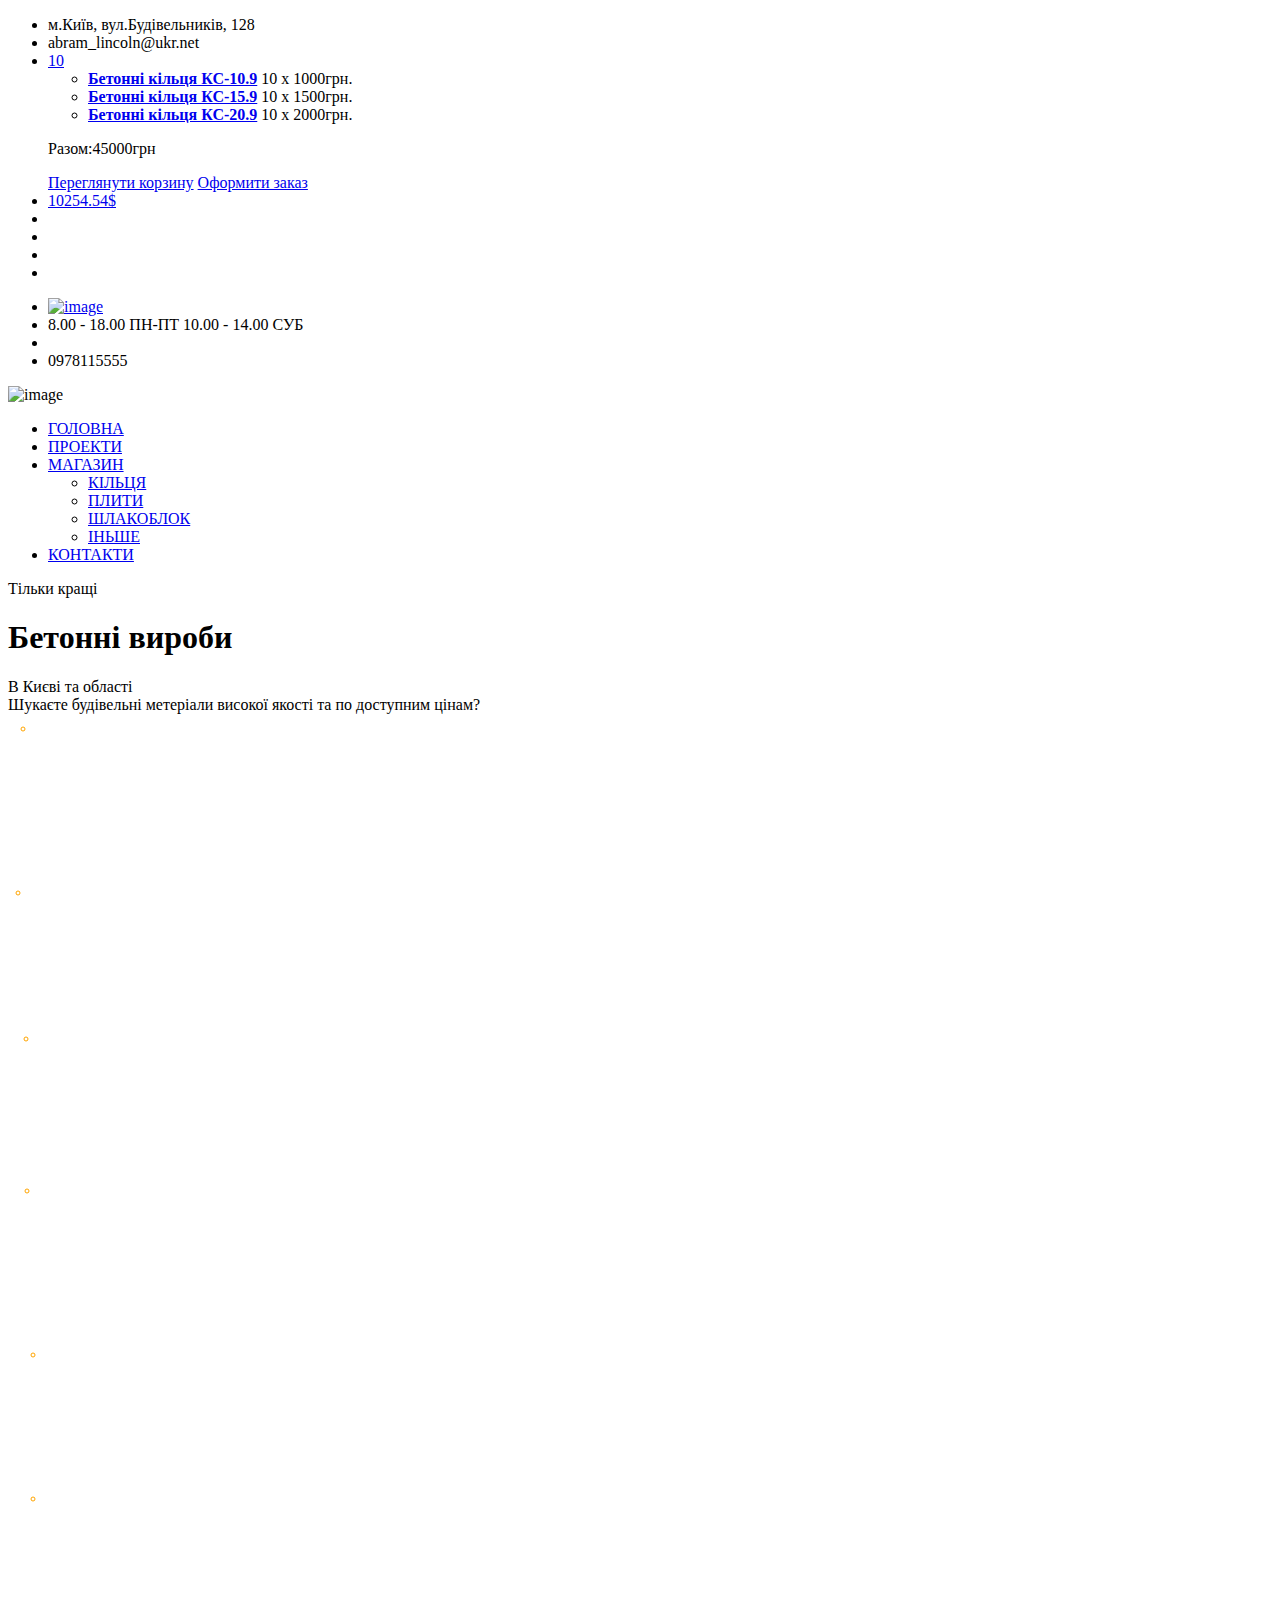
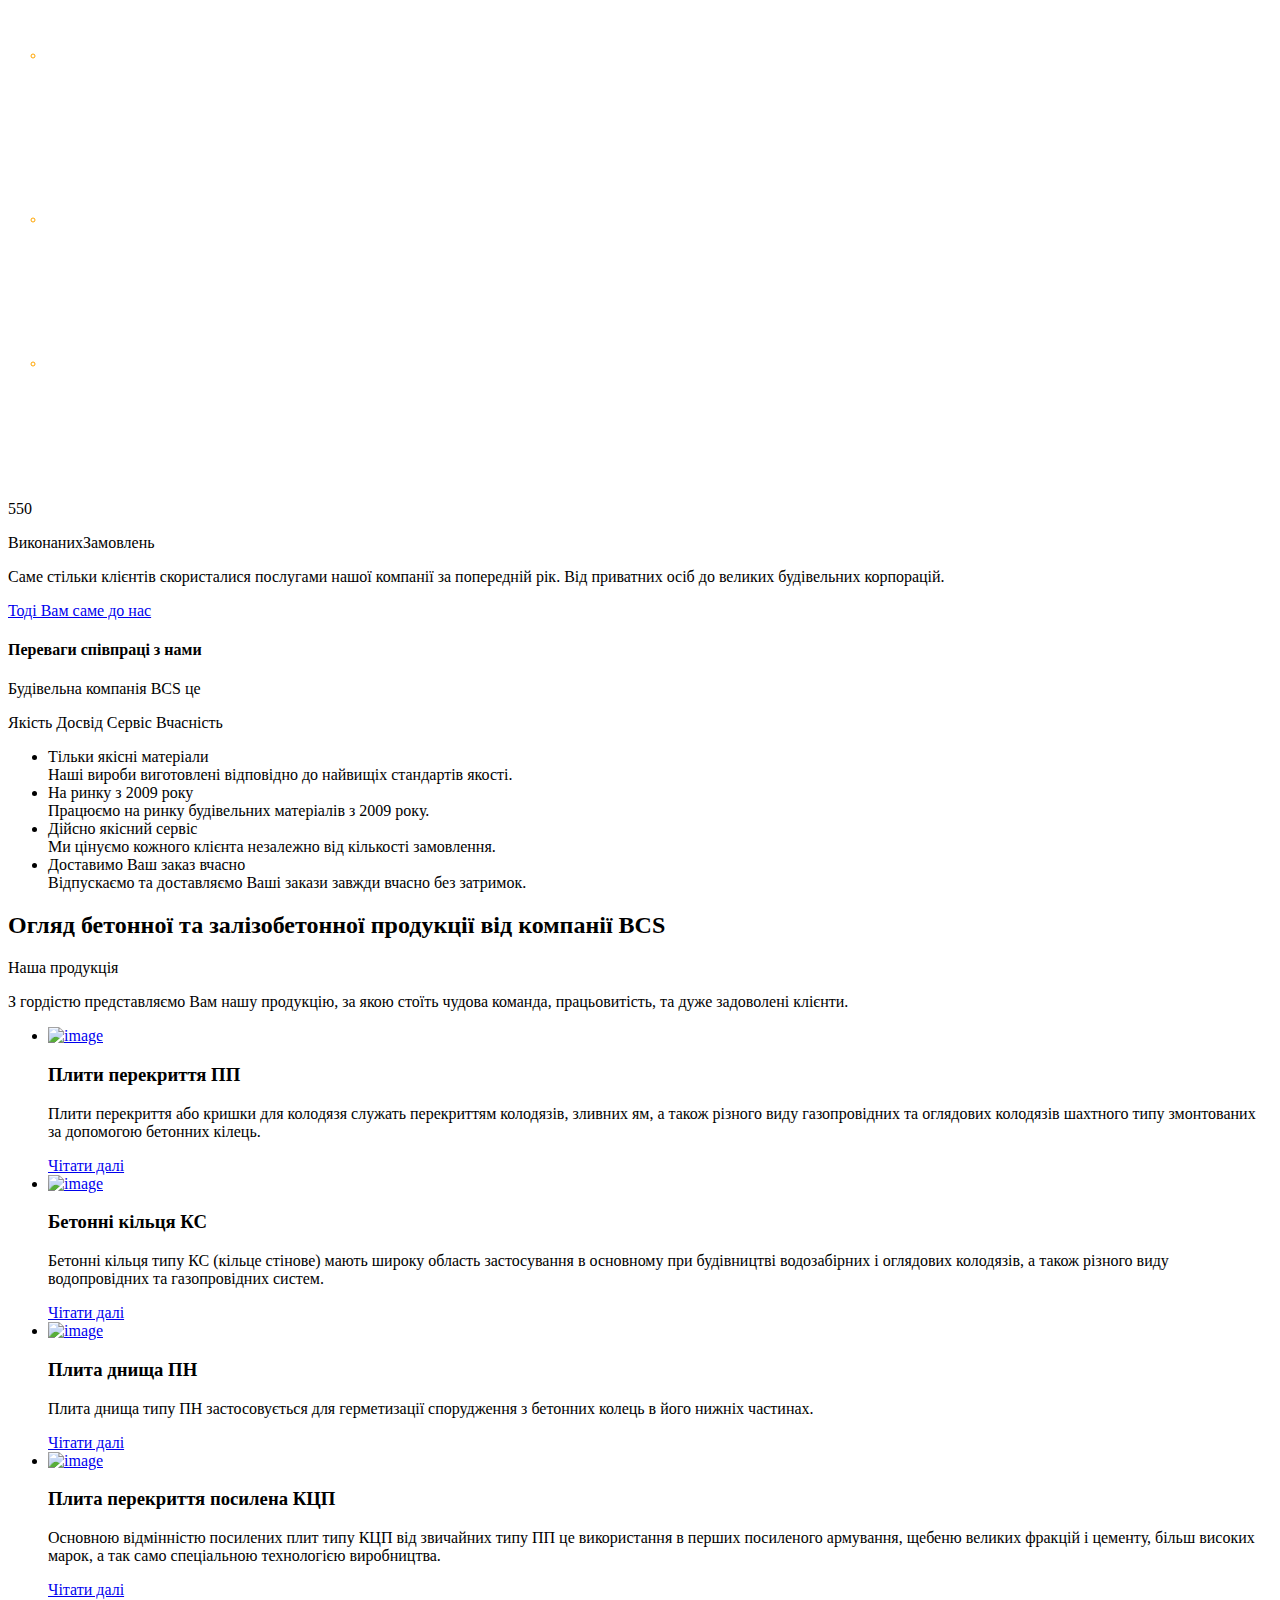
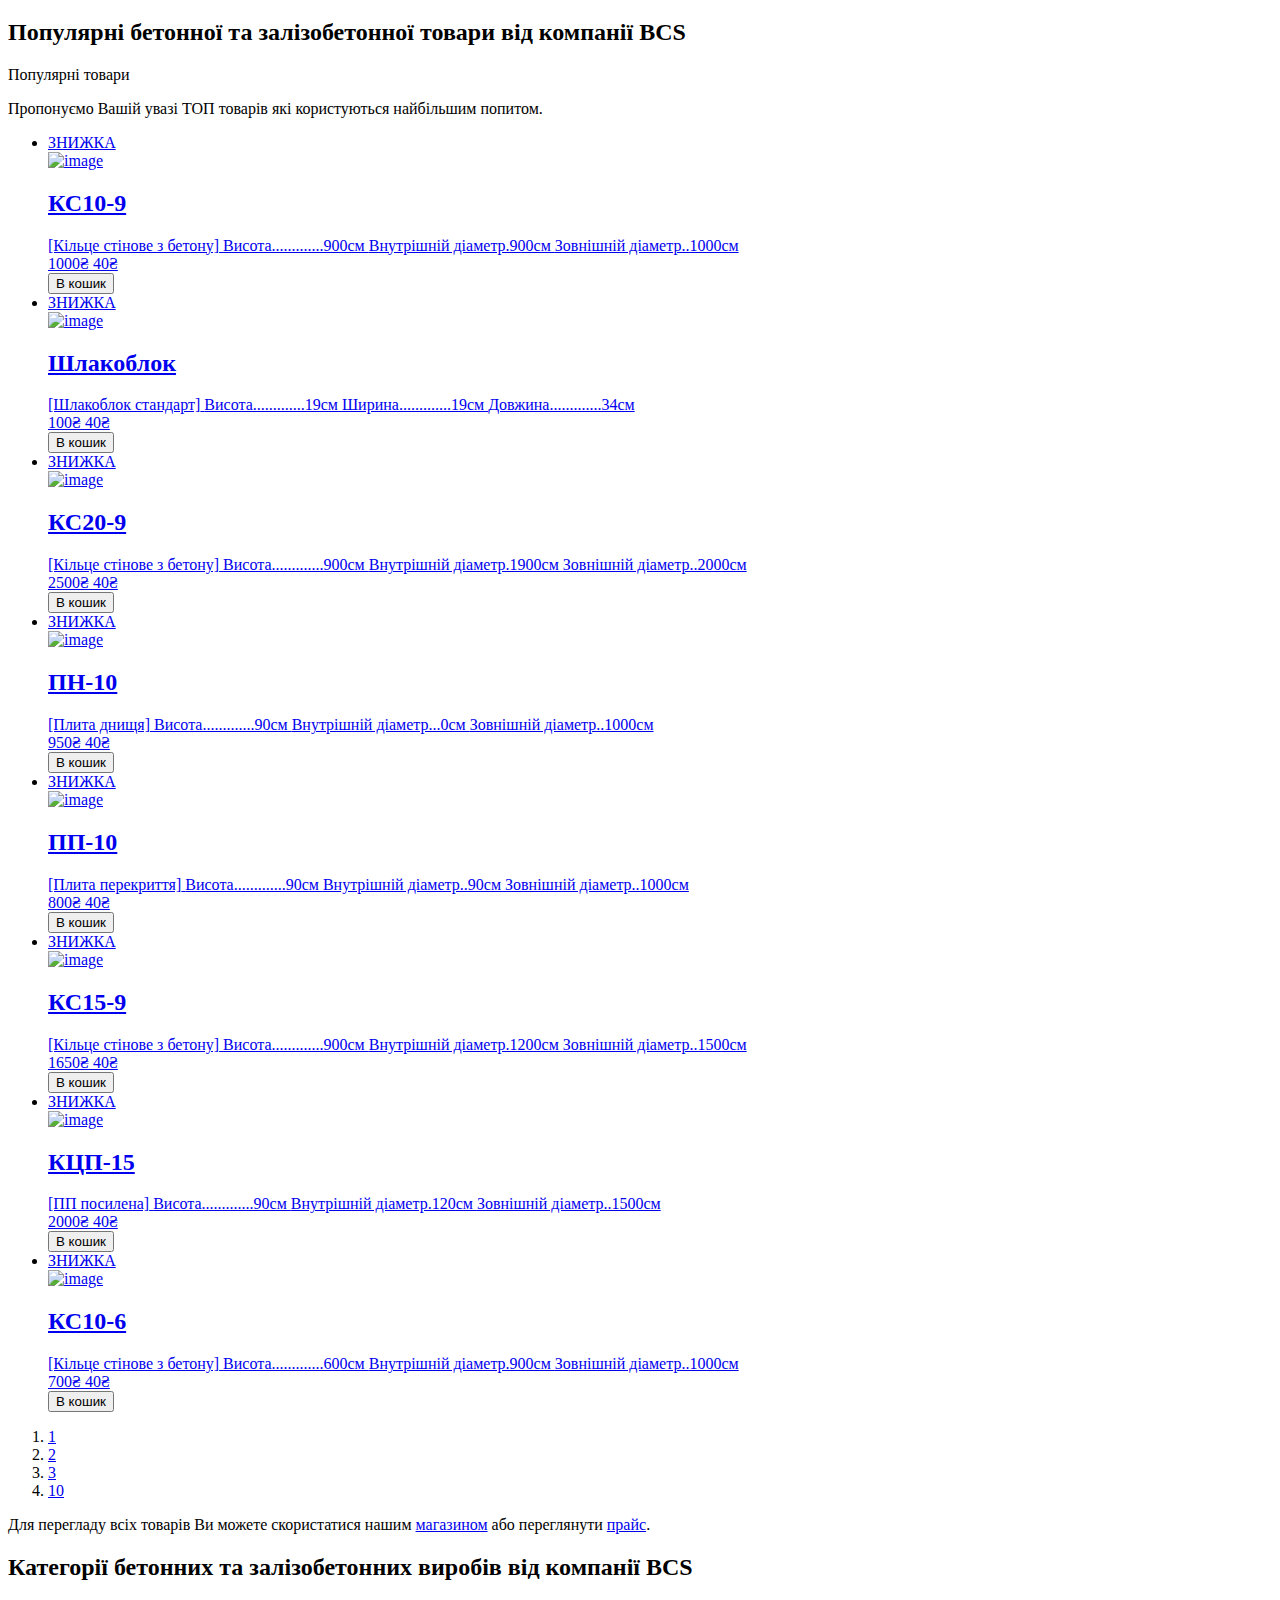
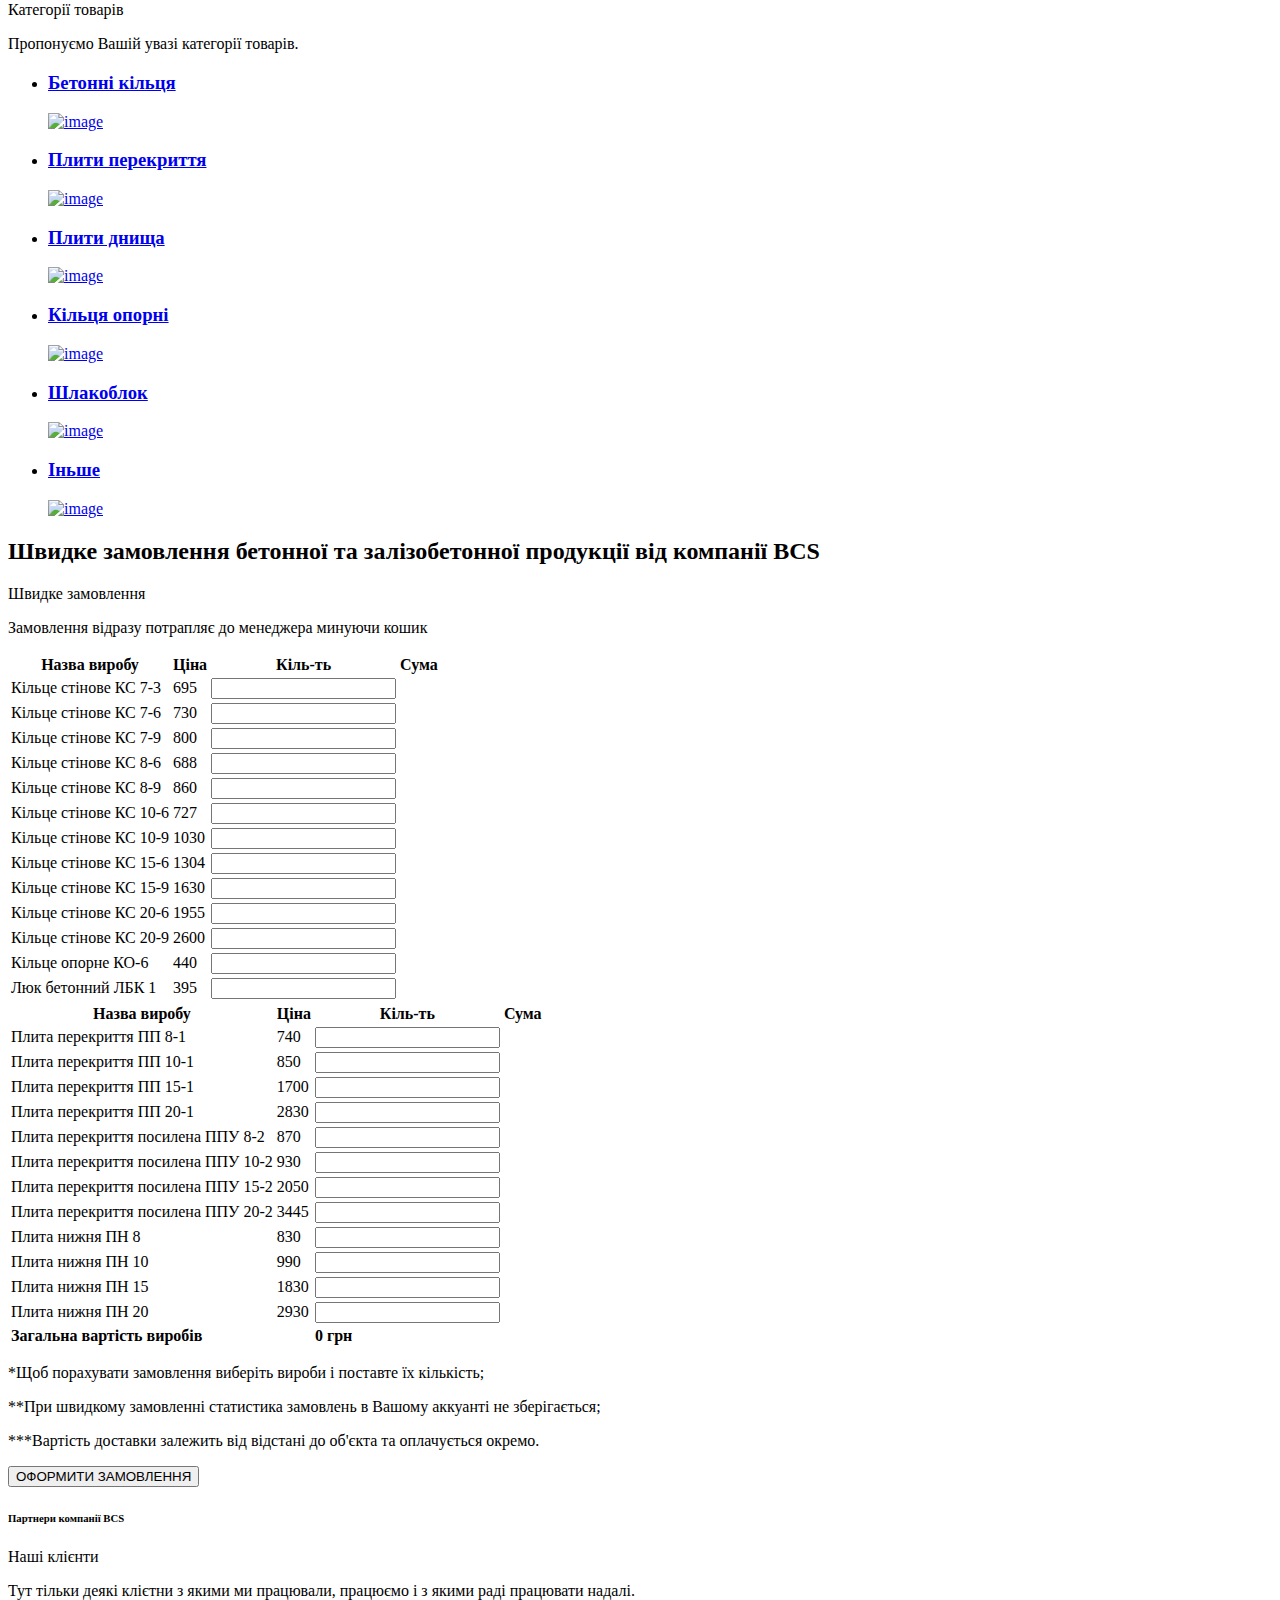
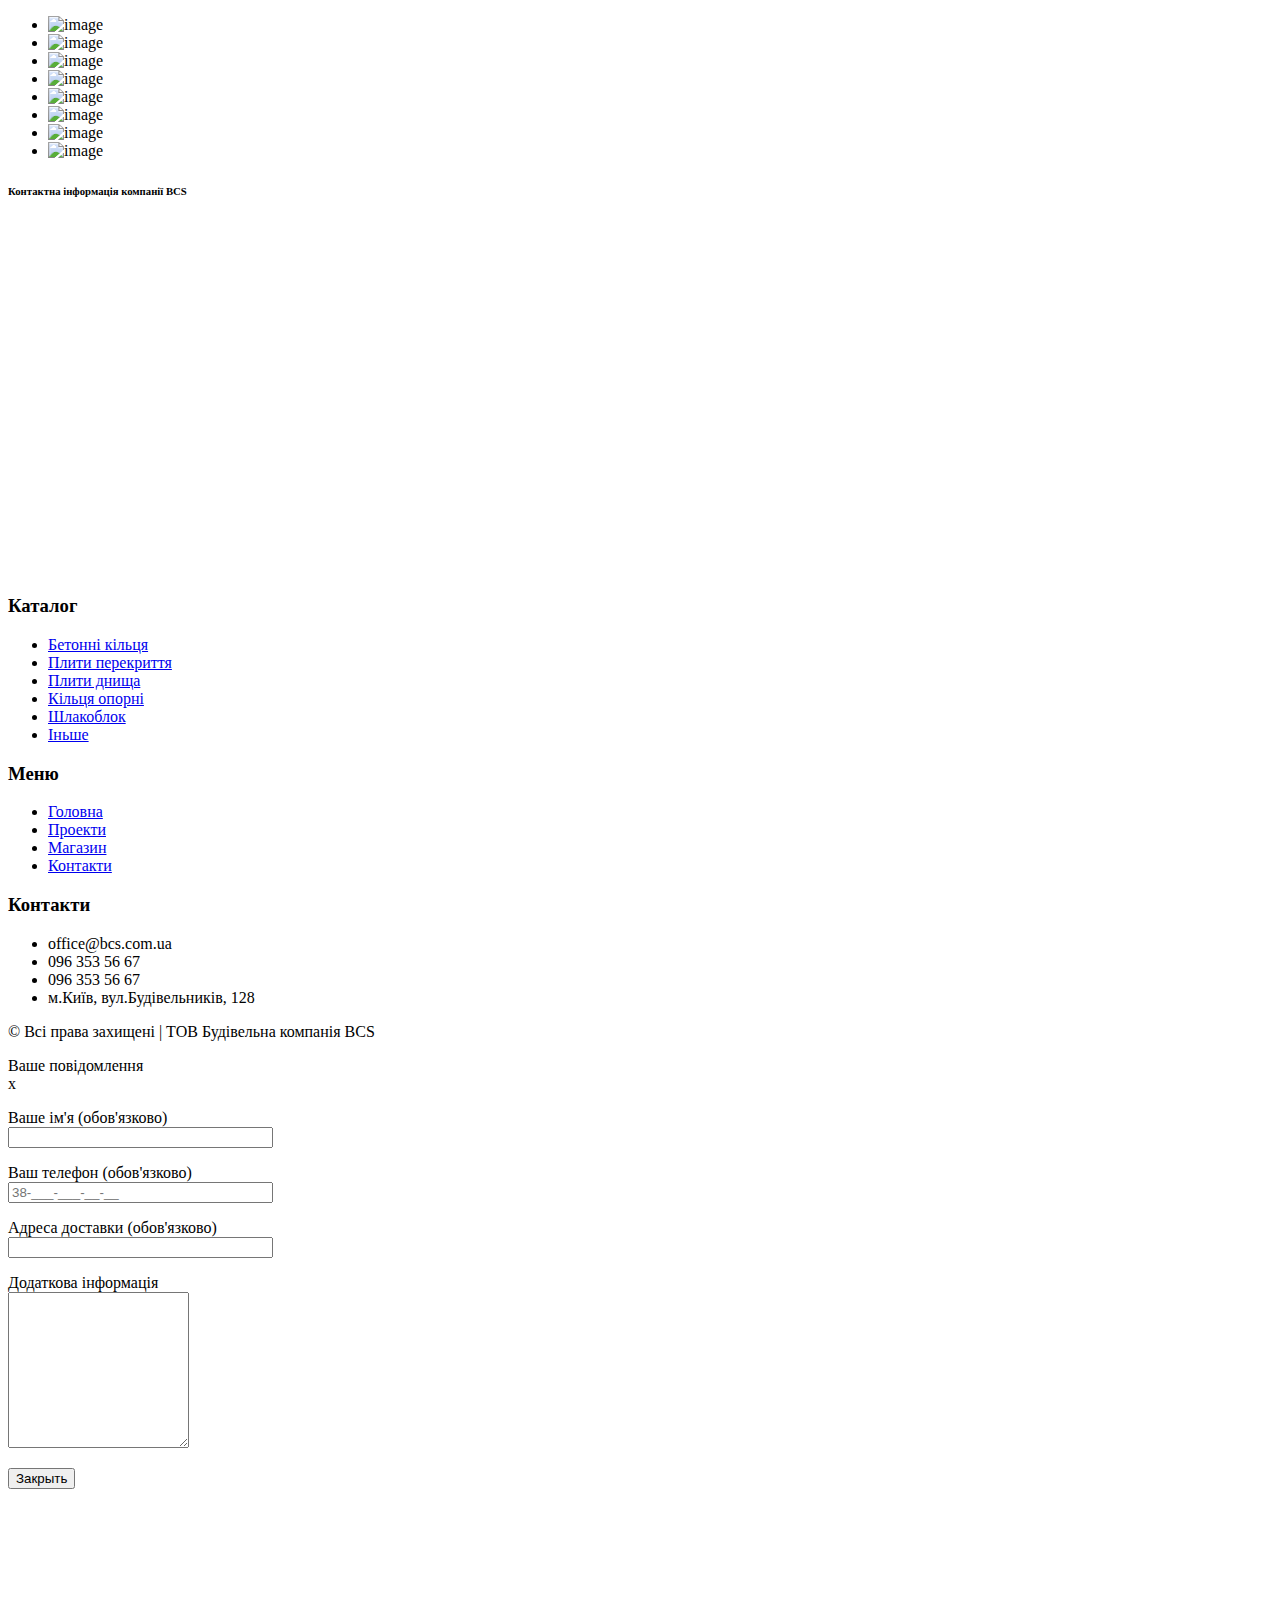
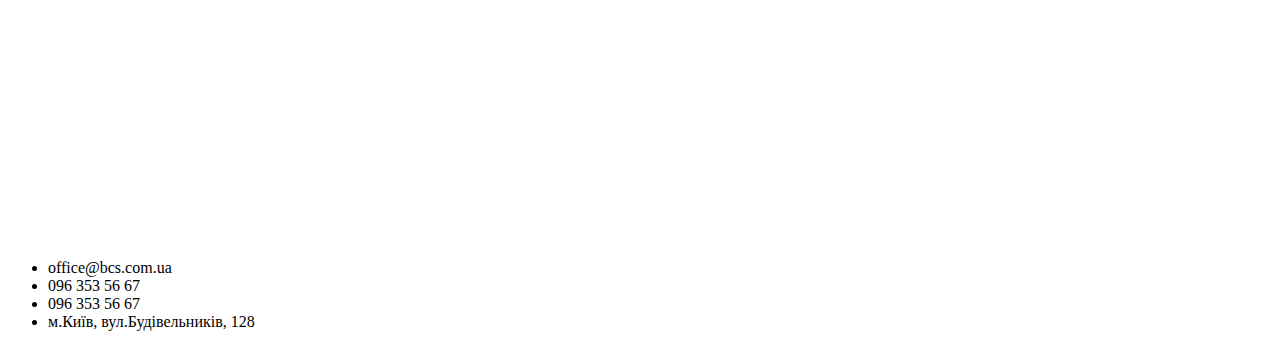
==== index.html @ e0102b07 "load files site" ====
<!DOCTYPE html>
<html lang="uk">
<head>
	<meta charset="utf-8">
	<meta itemprop="description" content="Виробництво залізобетонних і бетонних виробів для колодязів та зливних ям.">
	<meta itemprop="keywords" content="залізобетонні кільця, бетонні кільця, кільця для колодязів, Київ, Київська область">
	<meta name="viewport" content="width=device-width, initial-scale=1.0">
	<meta name = "apple-mobile-web-app-title" content = "BCS">
	<title>Бетонні кільця в Київі від компанії BCS</title>
	<link href="https://fonts.googleapis.com/css?family=Roboto+Condensed:300,400,400i,700&display=swap&subset=cyrillic-ext" rel="stylesheet">
	<link href="https://fonts.googleapis.com/css?family=Play:400,700&display=swap" rel="stylesheet">
	<link rel="stylesheet" href="css/style.css" /> 
	<script src="js/jquery-1.12.4.min.js"></script>
	<link rel="stylesheet" href="css/all.min.css" />
	<link rel="stylesheet" href="css/slick.css" />
	<link rel="icon" type="image/x-icon" href="favicon.ico">
</head>

<body>

	<div class = "preloader">
		<div class = "item-1 left-side">
			<span></span>
			<div class = "dot dot-1"></div>
			<div class = "dot dot-2"></div>
		</div>
		<div class = "item-1 right-side">
			<span></span>
			<div class = "dot dot-3"></div>
			<div class = "dot dot-4"></div>
		</div>
		<div class = "item-2"></div>
		<div class = "item-3"></div>
		<div class = "item-4"></div>
	</div>

	<header>
		<div class="line_header">	
			<ul class="wrapper-header">
				<li class="location_header">
					<i class="fas fa-map-marker-alt"></i>
					<span class="adress-location_header">м.Київ, вул.Будівельників, 128</span>
				</li>
				<li class="line_header-email">
					<i class="far fa-envelope"></i>
					<span> abram_lincoln@ukr.net</span>
				</li>
				<li class="line_header-basket">
					<a href="#"><i class="fas fa-shopping-basket"></i>
					<span>10</span></a>
					<section class="modal_cart display_off">
						<ul class="modal_cart_price">
							<li>
								<strong><a href="#">Бетонні кільця КС-10.9</a><i class="far fa-trash-alt"></i></strong>
								<span>10 х 1000грн.</span>
							</li>
							<li>
								<strong><a href="#">Бетонні кільця КС-15.9</a><i class="far fa-trash-alt"></i></strong>
								<span>10 х 1500грн.</span>
							</li>
							<li>
								<strong><a href="#">Бетонні кільця КС-20.9</a><i class="far fa-trash-alt"></i></strong> 
								<span>10 х 2000грн.</span>
							</li>
						</ul>
						<p>Разом:<span class="modal_cart_total">45000грн</span></p>
						<a href="#">Переглянути корзину</a>
						<a href="#">Оформити заказ</a>
					</section>
				</li>	
				<li class="line_header-price"><a href="#">10254.54$</a></li>	
				<li class="line_header-user">
					<a href="#"><i class="fas fa-user-circle"></i></a>
				</li>	
				<li class="line_header-facebook">
					<a href="#"><i class="fab fa-facebook-square"></i></a>
				</li>	
				<li class="line_header-twitter">
					<a href="#"><i class="fab fa-twitter-square"></i></a>
				</li>	
				<li class="line_header-telegram">
					<a href="#"><i class="fab fa-telegram-plane"></i></a>
				</li>	
			</ul>
		</div>
		<div class="info_header">
			<div class="line-info_header"></div>
			<ul class="wrapper-header">
				<li class="logo_header">
					<a href="#"><img src="images/logo5.png" alt="image"></a>
				</li>
				<li class="clock_header">
					<i class="far fa-clock"></i>
					<div class="clock_header_wrapper">
						<span class="time-clock_header">8.00 - 18.00 ПН-ПТ</span>
						<span class="time-clock_header">10.00 - 14.00 СУБ</span>
					</div>
				</li>
				<li class="separator_header"></li>
				<li class="tel_header">
					<i class="fas fa-phone-alt"></i>
					<span class="phone_header">0978115555</span>
				</li>
			</ul>
		</div>
		<div class="bg_header">
			<div class="slider_header">
				<img src="images/main_bg1.jpg" alt="image">
			</div>
			<div class="circle_img"></div>
			<nav class="header_navigation">
				<ul>
					<li><a href="#" class="active">ГОЛОВНА</a></li>
					<li><a href="posts-pages.html">ПРОЕКТИ</a></li>
					<li><a href="shop.html">МАГАЗИН</a>
						<ul class="sub-menu">
							<li><a href="#">КІЛЬЦЯ</a></li>
							<li><a href="#">ПЛИТИ</a></li>
							<li><a href="#">ШЛАКОБЛОК</a></li>
							<li><a href="#">ІНЬШЕ</a></li>
						</ul>
					</li>
					<li><a href="#">КОНТАКТИ</a></li>
				</ul>
			</nav>
			<div class="slogan_header">
				<div class="border_left-slogan_header"></div>
				<div class="description-slogan_header">
					<span class="top_slogan">Тільки кращі</span>
					<h1>Бетонні вироби</h1>
					<span class="bottom_slogan">В Києві та області </span>
				</div>
				<div class="border_right-slogan_header"></div>
			</div>
		</div>
		<div class="advertasment-header">Шукаєте будівельні метеріали високої якості та по доступним цінам?</div>
		<div class="advertasment_line-header">
			<div class="map_advertasment-header">
				<div class="map_point map_point1">
					<svg>
						<circle r="2" cx="15" cy="15" fill="none" stroke="orange"/>
					</svg>
				</div>
				<div class="map_point map_point2">
					<svg>
						<circle r="2" cx="10" cy="25" fill="none" stroke="orange"/>
					</svg>
				</div>
				<div class="map_point map_point3"></div>
				<div class="map_point">
					<svg>
						<circle r="2" cx="18" cy="17" fill="none" stroke="orange"/>
					</svg>
				</div>
				<div class="map_point map_point4">
					<svg>
						<circle r="2" cx="19" cy="15" fill="none" stroke="orange"/>
					</svg>
				</div>
				<div class="map_point"></div>
				<div class="map_point map_point5">
					<svg>
						<circle r="2" cx="25" cy="25" fill="none" stroke="orange"/>
					</svg>
				</div>
				<div class="map_point map_point6">
					<svg>
						<circle r="2" cx="25" cy="15" fill="none" stroke="orange"/>
					</svg>
				</div>
				<div class="map_point map_point7">
					<svg>
						<circle r="2" cx="25" cy="18" fill="none" stroke="orange"/>
					</svg>
				</div>
				<div class="map_point map_point8">
					<svg>
						<circle r="2" cx="25" cy="28" fill="none" stroke="orange"/>
					</svg>
				</div>
				<div class="map_point map_point9">
					<svg>
						<circle r="2" cx="25" cy="18" fill="none" stroke="orange"/>
					</svg>
				</div>
				<div class="description_advertasment-header">
					<span class="description_advertasment_counter" data-max="1245">550</span>
				</div>
			</div>
			<div class="description_line-header">
				<p>Виконаних<span>Замовлень</span></p>
				<p>Саме стільки клієнтів скористалися послугами нашої компанії за попередній рік. Від приватних осіб до великих будівельних 
				корпорацій.</p>
			</div>
			<div class="pointer_line-header">
				<a href="#catalog"><span>Тоді Вам саме до нас</span></a>
			</div>
		</div>
	</header>
	
	<main>	
		<section class="advantages">
			<h4>Переваги співпраці з нами</h4>
			<div class="advantages_text">
				<p>Будівельна компанія BCS <span class="advantages_it">це</span></p>
				<p>
					<span class="advantages_word">Якість</span>
					<span class="advantages_word">Досвід</span>
					<span class="advantages_word">Сервіс</span>
					<span class="advantages_word">Вчасність</span>
				</p>
			</div>
			<ul class="section_advantages">
				<li class="quality-section_advantages">
					<div class="images_section_advantages"><i class="far fa-thumbs-up"></i></div>
					<div class="header_sections_advantages">Тільки якісні матеріали</div>
					<div class="description_sections_advantages">Наші вироби виготовлені відповідно до найвищіх стандартів якості.</div>
				</li>
				<li class="experience-section_advantages">
					<div class="images_section_advantages"><i class="fas fa-hard-hat"></i></div>
					<div class="header_sections_advantages">На ринку з 2009 року</div>
					<div class="description_sections_advantages">Працюємо на ринку будівельних матеріалів з 2009 року.</div>
				</li>
				<li class="service-section_advantages">
					<div class="images_section_advantages"><i class="far fa-bell"></i></div>
					<div class="header_sections_advantages">Дійсно якісний сервіс</div>
					<div class="description_sections_advantages">Ми цінуємо кожного клієнта незалежно від кількості замовлення.</div>
				</li>
				<li class="timeliness-section_advantages">
					<div class="images_section_advantages"><i class="fas fa-space-shuttle"></i></div>
					<div class="header_sections_advantages">Доставимо Ваш заказ вчасно</div>
					<div class="description_sections_advantages">Відпускаємо та доставляємо Ваші закази завжди вчасно без затримок.</div>
				</li>
			</ul>
		</section>
		
		<section class="our_services">
			<h2 class="visually-hidden">Огляд бетонної та залізобетонної продукції від компанії BCS</h2>
			<span class="header-our_services">Наша продукція</span>
			<div class="separator-our_services">
				<div class="left_separator-our_services"></div>
				<i class="fas fa-snowplow"></i>
				<div class="right_separator-our_services"></div>
			</div>
			<p class="description-our_services">З гордістю представляємо Вам нашу продукцію, за якою стоїть чудова команда, працьовитість, та дуже задоволені клієнти.</p>
			<ul class="slider_our_services">
				<li class="items_our_services">
					<div class="wrapper-items_our_services">
						<a href="single-post_pp.html" target="_blank">
							<div class="image-items_our_services">
								<img src="images/pp.jpg" alt="image">
								<div class="image_hover_bg-items_our_services"></div>
							</div>
						</a>
						<div class="header-items_our_services"><h3>Плити перекриття ПП</h3></div>
						<div class="description-items_our_services">
							<p>Плити перекриття або кришки для колодязя служать перекриттям колодязів, зливних ям, 
							а також різного виду газопровідних та оглядових колодязів шахтного типу змонтованих за допомогою бетонних кілець.</p>
						</div>
						<a href="single-post_pp.html" target="_blank" class="link-items_our_services">Чітати далі</a>
					</div>
				</li>
				<li class="items_our_services">
					<div class="wrapper-items_our_services">
						<a href="single-post_ks.html" target="_blank">
							<div class="image-items_our_services">
								<img src="images/ks.jpg" alt="image">
								<div class="image_hover_bg-items_our_services"></div>
							</div>
						</a>
						<div class="header-items_our_services"><h3>Бетонні кільця КС</h3></div>
						<div class="description-items_our_services">
							<p>Бетонні кільця типу КС (кільце стінове) мають широку область 
							застосування в основному при будівництві водозабірних і оглядових колодязів, а також різного виду водопровідних
							та газопровідних систем.</p>
						</div>
						<a href="single-post_ks.html" target="_blank" class="link-items_our_services">Чітати далі</a>
					</div>
				</li>
				<li class="items_our_services">
					<div class="wrapper-items_our_services">
						<a href="single-post_pn.html" target="_blank">
							<div class="image-items_our_services">
								<img src="images/pn.jpg" alt="image">
								<div class="image_hover_bg-items_our_services"></div>
							</div>
						</a>
						<div class="header-items_our_services"><h3>Плита днища ПН</h3></div>
						<div class="description-items_our_services">
							<p>Плита днища типу ПН застосовується для герметизації спорудження з бетонних колець в його нижніх частинах.</p>
						</div>
						<a href="single-post_pn.html" target="_blank" class="link-items_our_services">Чітати далі</a>
					</div>
				</li>
				<li class="items_our_services">
					<div class="wrapper-items_our_services">
						<a href="single-post_kcp.html" target="_blank">
							<div class="image-items_our_services">
								<img src="images/kcp.jpg" alt="image">
								<div class="image_hover_bg-items_our_services"></div>
							</div>
						</a>
						<div class="header-items_our_services"><h3>Плита перекриття посилена КЦП</h3></div>
						<div class="description-items_our_services">
							<p>Основною відмінністю посилених плит типу КЦП від звичайних типу ПП це використання в перших посиленого армування, щебеню великих фракцій і цементу, більш високих марок, 
							а так само спеціальною технологією виробництва. </p>
						</div>
						<a href="single-post_kcp.html" target="_blank" class="link-items_our_services">Чітати далі</a>
					</div>
				</li>	
			</ul>
			<div class="arrows-slider_our_services"></div>
		</section>
		
		<section class="our_shop">
			<h2 class="visually-hidden">Популярні бетонної та залізобетонної товари від компанії BCS</h2>
			<div class="wrapper-our_shop">
				<span class="title-our_shop">Популярні товари</span>
				<div class="separator-our_services">
					<div class="left_separator-our_services"></div>
					<i class="fas fa-dolly-flatbed"></i>
					<div class="right_separator-our_services"></div>
				</div>
				<p class="description-our_shop">Пропонуємо Вашій увазі ТОП товарів які користуються найбільшим попитом.</p>
			</div>
			<ul class="shop-our_shop">
				<li class="items_shop-our_shop">
					<a href="#">
						<span class="sale-items_shop-our_shop display_off">ЗНИЖКА</span>
						<div class="items_image-our_shop"><img src="images/ks10.png" alt="image"></div>
						<h2>КС10-9</h2>
						<span class="subtitle-items_shop-our_shop">[Кільце стінове з бетону]</span>
						<span class="height_shop-our_shop">Висота.............900см </span>
						<span class="inner-our_shop">Внутрішній діаметр.900см </span>
						<span class="outside_shop-our_shop">Зовнішній діаметр..1000см </span>
						<div>
							<span class="price-items_shop-our_shop">1000₴</span>
							<span class="sale_price-items_shop-our_shop display_off">40₴</span>
						</div>	
					</a>
					<button type="submit" class="button-shop-our_shop">В кошик</button>
				</li>
				<li class="items_shop-our_shop">
					<a href="#">
						<span class="sale-items_shop-our_shop">ЗНИЖКА</span>
						<div class="items_image-our_shop"><img src="images/shl.png" alt="image"></div>
						<h2>Шлакоблок</h2>
						<span class="subtitle-items_shop-our_shop">[Шлакоблок стандарт]</span>
						<span class="height_shop-our_shop">Висота.............19см </span>
						<span class="inner-our_shop">Ширина.............19см </span>
						<span class="outside_shop-our_shop">Довжина.............34см</span>
						<div>
							<span class="price-items_shop-our_shop line-through">100₴</span>
							<span class="sale_price-items_shop-our_shop">40₴</span>
						</div>
					</a>
					<button type="submit" class="button-shop-our_shop">В кошик</button>
				</li>
				<li class="items_shop-our_shop">
					<a href="#">
						<span class="sale-items_shop-our_shop display_off">ЗНИЖКА</span>
						<div class="items_image-our_shop"><img src="images/ks20.png" alt="image"></div>
						<h2>КС20-9</h2>
						<span class="subtitle-items_shop-our_shop">[Кільце стінове з бетону]</span>
						<span class="height_shop-our_shop">Висота.............900см </span>
						<span class="inner-our_shop">Внутрішній діаметр.1900см </span>
						<span class="outside_shop-our_shop">Зовнішній діаметр..2000см </span>
						<div>
							<span class="price-items_shop-our_shop">2500₴</span>
							<span class="sale_price-items_shop-our_shop display_off">40₴</span>
						</div>
					</a>
					<button type="submit" class="button-shop-our_shop">В кошик</button>
				</li>
				<li class="items_shop-our_shop">
					<a href="#">
						<span class="sale-items_shop-our_shop display_off">ЗНИЖКА</span>
						<div class="items_image-our_shop"><img src="images/pn10.png" alt="image"></div>
						<h2>ПН-10</h2>
						<span class="subtitle-items_shop-our_shop">[Плита днищя]</span>
						<span class="height_shop-our_shop">Висота.............90см </span>
						<span class="inner-our_shop">Внутрішній діаметр...0см </span>
						<span class="outside_shop-our_shop">Зовнішній діаметр..1000см </span>
						<div>
							<span class="price-items_shop-our_shop">950₴</span>
							<span class="sale_price-items_shop-our_shop display_off">40₴</span>
						</div>
					</a>
					<button type="submit" class="button-shop-our_shop">В кошик</button>
				</li>
				<li class="items_shop-our_shop">
					<a href="#">
						<span class="sale-items_shop-our_shop display_off">ЗНИЖКА</span>
						<div class="items_image-our_shop"><img src="images/pp10.png" alt="image"></div>
						<h2>ПП-10</h2>
						<span class="subtitle-items_shop-our_shop">[Плита перекриття]</span>
						<span class="height_shop-our_shop">Висота.............90см </span>
						<span class="inner-our_shop">Внутрішній діаметр..90см </span>
						<span class="outside_shop-our_shop">Зовнішній діаметр..1000см </span>
						<div>
							<span class="price-items_shop-our_shop">800₴</span>
							<span class="sale_price-items_shop-our_shop display_off">40₴</span>
						</div>
					</a>
					<button type="submit" class="button-shop-our_shop">В кошик</button>
				</li>
				<li class="items_shop-our_shop">
					<a href="#">
						<span class="sale-items_shop-our_shop display_off">ЗНИЖКА</span>
						<div class="items_image-our_shop"><img src="images/ks20.png" alt="image"></div>
						<h2>КС15-9</h2>
						<span class="subtitle-items_shop-our_shop">[Кільце стінове з бетону]</span>
						<span class="height_shop-our_shop">Висота.............900см </span>
						<span class="inner-our_shop">Внутрішній діаметр.1200см </span>
						<span class="outside_shop-our_shop">Зовнішній діаметр..1500см </span>
						<div>
							<span class="price-items_shop-our_shop">1650₴</span>
							<span class="sale_price-items_shop-our_shop display_off">40₴</span>
						</div>
					</a>
					<button type="submit" class="button-shop-our_shop">В кошик</button>
				</li>
				<li class="items_shop-our_shop">
					<a href="#">
						<span class="sale-items_shop-our_shop display_off">ЗНИЖКА</span>
						<div class="items_image-our_shop"><img src="images/pp10.png" alt="image"></div>
						<h2>КЦП-15</h2>
						<span class="subtitle-items_shop-our_shop">[ПП посилена]</span>
						<span class="height_shop-our_shop">Висота.............90см </span>
						<span class="inner-our_shop">Внутрішній діаметр.120см </span>
						<span class="outside_shop-our_shop">Зовнішній діаметр..1500см </span>
						<div>
							<span class="price-items_shop-our_shop">2000₴</span>
							<span class="sale_price-items_shop-our_shop display_off">40₴</span>
						</div>
					</a>
					<button type="submit" class="button-shop-our_shop">В кошик</button>
				</li>
				<li class="items_shop-our_shop">
					<a href="#">
						<span class="sale-items_shop-our_shop display_off">ЗНИЖКА</span>
						<div class="items_image-our_shop"><img src="images/ks10.png" alt="image"></div>
						<h2>КС10-6</h2>
						<span class="subtitle-items_shop-our_shop">[Кільце стінове з бетону]</span>
						<span class="height_shop-our_shop">Висота.............600см </span>
						<span class="inner-our_shop">Внутрішній діаметр.900см </span>
						<span class="outside_shop-our_shop">Зовнішній діаметр..1000см </span>
						<div>
							<span class="price-items_shop-our_shop">700₴</span>
							<span class="sale_price-items_shop-our_shop display_off">40₴</span>
						</div>
					</a>
					<button type="submit" class="button-shop-our_shop">В кошик</button>
				</li>
			</ul>
			<ol class="our_shop-pagination">
				<li><a href="#">1</a></li>
				<li><a href="#">2</a></li>
				<li><a href="#">3</a></li>
				<li><a href="#">10</a></li>
			</ol>
			<p class="our_shop-links">Для перегладу всіх товарів Ви можете скористатися нашим <a href="shop.html">магазином</a> або переглянути <a href="#">прайс</a>.</p>
		</section>
		
		<section class="main_categories">
			<h2 class="visually-hidden">Категорії бетонних та залізобетонних виробів від компанії BCS</h2>
			<span class="title-main_categories">Категорії товарів</span>
			<div class="separator-main_categories">
				<div class="left_separator-main_categories"></div>
				<i class="fas fa-project-diagram"></i>
				<div class="right_separator-main_categories"></div>
			</div>
			<p class="description-main_categories">Пропонуємо Вашій увазі категорії товарів.</p>
			<ul class="categories-main_categories">
				<li class="items-main_categories">
					<a href="#">
						<div class="color-items-main_categories">
							<h3>Бетонні кільця</h3>
						</div>
						<img src="images/beton.jpg" alt="image">
					</a>	
				</li>
				<li class="items-main_categories">
					<a href="#">
						<div class="color-items-main_categories">
							<h3>Плити перекриття</h3>
						</div>
						<img src="images/beton1.jpg" alt="image">
					</a>
				</li>
				<li class="items-main_categories">
					<a href="#">
						<div class="color-items-main_categories">
							<h3>Плити днища</h3>
						</div>
						<img src="images/pldn.jpg" alt="image">
					</a>
				</li>
				<li class="items-main_categories">
					<a href="#">
						<div class="color-items-main_categories">
							<h3>Кільця опорні</h3>
						</div>
						<img src="images/ko.jpg" alt="image">
					</a>
				</li>
				<li class="items-main_categories">
					<a href="#">
						<div class="color-items-main_categories">
							<h3>Шлакоблок</h3>
						</div>
						<img src="images/slacoblok.jpg" alt="image">
					</a>
				</li>
				<li class="items-main_categories">
					<a href="#">
						<div class="color-items-main_categories">
							<h3>Іньше</h3>
						</div>
						<img src="images/other.jpg" alt="image">
					</a>
				</li>
			</ul>
		</section>
		
		<section class="quick_order">
			<h2 class="visually-hidden">Швидке замовлення бетонної та залізобетонної продукції від компанії BCS</h2>
			<div class="wrapper-quick_order">
				<span class="title-quick_order">Швидке замовлення</span>
				<div class="separator-our_services">
					<div class="left_separator-our_services"></div>
					<i class="fas fa-calculator"></i>
					<div class="right_separator-our_services"></div>
				</div>
				<p class="description-quick_order">Замовлення відразу потрапляє до менеджера минуючи кошик</p>
			</div>
			<div id="catalog" class="catalog fixed-bg lazy">
				<div class="inner">
					<div class="OfferCatalog" itemscope itemtype="http://schema.org/OfferCatalog">
						<table>
							<tbody>
								<tr>
									<th>Назва виробу</th>
									<th>Ціна</th>
									<th>Кіль-ть</th>
									<th>Сума</th>
								</tr>
								<tr itemprop="itemListElement" itemscope itemtype="http://schema.org/Offer" class="unchecked">
									<td itemprop="name">Кільце стінове КС 7-3</td>
									<td class="price">695</td>
									<td><input autocomplete="off" type="number"></td>
									<td class="sum"></td>
								</tr>
								<tr itemprop="itemListElement" itemscope itemtype="http://schema.org/Offer" class="unchecked">
									<td itemprop="name">Кільце стінове КС 7-6</td><td class="price">730</td>
									<td><input autocomplete="off" type="number"></td>
									<td class="sum"></td>
								</tr>
								<tr itemprop="itemListElement" itemscope itemtype="http://schema.org/Offer" class="unchecked">
									<td itemprop="name">Кільце стінове КС 7-9</td>
									<td class="price">800</td>
									<td><input autocomplete="off" type="number"></td>
									<td class="sum"></td>
								</tr>
								<tr itemprop="itemListElement" itemscope itemtype="http://schema.org/Offer" class="unchecked">
									<td itemprop="name">Кільце стінове КС 8-6</td>
									<td class="price">688</td>
									<td><input autocomplete="off" type="number"></td>
									<td class="sum"></td>
								</tr>
								<tr itemprop="itemListElement" itemscope itemtype="http://schema.org/Offer" class="unchecked">
									<td itemprop="name">Кільце стінове КС 8-9</td>
									<td class="price">860</td>
									<td><input autocomplete="off" type="number"></td>
									<td class="sum"></td>
								</tr>
								<tr itemprop="itemListElement" itemscope itemtype="http://schema.org/Offer" class="unchecked">
									<td itemprop="name">Кільце стінове КС 10-6</td>
									<td class="price">727</td>
									<td><input autocomplete="off" type="number"></td>
									<td class="sum"></td>
								</tr>
								<tr itemprop="itemListElement" itemscope itemtype="http://schema.org/Offer" class="unchecked">
									<td itemprop="name">Кільце стінове КС 10-9</td>
									<td class="price">1030</td>
									<td><input autocomplete="off" type="number"></td>
									<td class="sum"></td>
								</tr>
								<tr itemprop="itemListElement" itemscope itemtype="http://schema.org/Offer" class="unchecked">
									<td itemprop="name">Кільце стінове КС 15-6</td>
									<td class="price">1304</td>
									<td><input autocomplete="off" type="number"></td>
									<td class="sum"></td>
								</tr>
								<tr itemprop="itemListElement" itemscope itemtype="http://schema.org/Offer" class="unchecked">
									<td itemprop="name">Кільце стінове КС 15-9</td>
									<td class="price">1630</td>
									<td><input autocomplete="off" type="number"></td>
									<td class="sum"></td>
								</tr>
								<tr itemprop="itemListElement" itemscope itemtype="http://schema.org/Offer" class="unchecked">
									<td itemprop="name">Кільце стінове КС 20-6</td>
									<td class="price">1955</td>
									<td><input autocomplete="off" type="number"></td>
									<td class="sum"></td>
								</tr>
								<tr itemprop="itemListElement" itemscope itemtype="http://schema.org/Offer" class="unchecked">
									<td itemprop="name">Кільце стінове КС 20-9</td>
									<td class="price">2600</td>
									<td><input autocomplete="off" type="number"></td>
									<td class="sum"></td>
								</tr>
								<tr itemprop="itemListElement" itemscope itemtype="http://schema.org/Offer" class="unchecked">
									<td itemprop="name">Кільце опорне КО-6</td>
									<td class="price">440</td>
									<td><input autocomplete="off" type="number"></td>
									<td class="sum"></td>
								</tr>
								<tr itemprop="itemListElement" itemscope itemtype="http://schema.org/Offer" class="unchecked">
									<td itemprop="name">Люк бетонний ЛБК 1</td>
									<td class="price">395</td>
									<td><input autocomplete="off" type="number"></td>
									<td class="sum"></td>
								</tr>
							</tbody>
						</table> 
						<table>
							<tbody>
								<tr>
									<th>Назва виробу</th>
									<th>Ціна</th>
									<th>Кіль-ть</th>
									<th>Сума</th>
								</tr>
								<tr itemprop="itemListElement" itemscope itemtype="http://schema.org/Offer" class="unchecked">
									<td itemprop="name" class="td_name">Плита перекриття ПП 8-1</td>
									<td class="price">740</td>
									<td><input autocomplete="off" type="number"></td>
									<td class="sum"></td>
								</tr>
								<tr itemprop="itemListElement" itemscope itemtype="http://schema.org/Offer" class="unchecked">
									<td itemprop="name" class="td_name">Плита перекриття ПП 10-1</td>
									<td class="price">850</td>
									<td><input autocomplete="off" type="number"></td>
									<td class="sum"></td>
								</tr>
								<tr itemprop="itemListElement" itemscope itemtype="http://schema.org/Offer" class="unchecked">
									<td itemprop="name" class="td_name">Плита перекриття ПП 15-1</td>
									<td class="price">1700</td><td><input autocomplete="off" type="number"></td>
									<td class="sum"></td>
								</tr>
								<tr itemprop="itemListElement" itemscope itemtype="http://schema.org/Offer" class="unchecked">
									<td itemprop="name" class="td_name">Плита перекриття ПП 20-1</td>
									<td class="price">2830</td><td><input autocomplete="off" type="number"></td>
									<td class="sum"></td>
								</tr>
								<tr itemprop="itemListElement" itemscope itemtype="http://schema.org/Offer" class="unchecked">
									<td itemprop="name" class="td_name">Плита перекриття посилена ППУ 8-2</td>
									<td class="price">870</td>
									<td><input autocomplete="off" type="number"></td>
									<td class="sum"></td>
								</tr>
								<tr itemprop="itemListElement" itemscope itemtype="http://schema.org/Offer" class="unchecked">
									<td itemprop="name" class="td_name">Плита перекриття посилена ППУ 10-2</td><td class="price">930</td>
									<td><input autocomplete="off" type="number"></td><td class="sum"></td>
								</tr>
								<tr itemprop="itemListElement" itemscope itemtype="http://schema.org/Offer" class="unchecked">
									<td itemprop="name" class="td_name">Плита перекриття посилена ППУ 15-2</td>
									<td class="price">2050</td>
									<td><input autocomplete="off" type="number"></td>
									<td class="sum"></td>
								</tr>
								<tr itemprop="itemListElement" itemscope itemtype="http://schema.org/Offer" class="unchecked">
									<td itemprop="name" class="td_name">Плита перекриття посилена ППУ 20-2</td>
									<td class="price">3445</td>
									<td><input autocomplete="off" type="number"></td>
									<td class="sum"></td>
								</tr>
								<tr itemprop="itemListElement" itemscope itemtype="http://schema.org/Offer" class="unchecked">
									<td itemprop="name" class="td_name">Плита нижня ПН 8</td>
									<td class="price">830</td>
									<td><input autocomplete="off" type="number"></td>
									<td class="sum"></td>
								</tr>
								<tr itemprop="itemListElement" itemscope itemtype="http://schema.org/Offer" class="unchecked">
									<td itemprop="name" class="td_name">Плита нижня ПН 10</td>
									<td class="price">990</td>
									<td><input autocomplete="off" type="number"></td>
									<td class="sum"></td>
								</tr><tr itemprop="itemListElement" itemscope itemtype="http://schema.org/Offer" class="unchecked">
									<td itemprop="name" class="td_name">Плита нижня ПН 15</td>
									<td class="price">1830</td>
									<td><input autocomplete="off" type="number"></td>
									<td class="sum"></td>
								</tr>
								<tr itemprop="itemListElement" itemscope itemtype="http://schema.org/Offer" class="unchecked">
									<td itemprop="name" class="td_name">Плита нижня ПН 20</td>
									<td class="price">2930</td>
									<td><input autocomplete="off" type="number"></td>
									<td class="sum"></td>
								</tr>
								<tr class="total_sum">
									<td colspan="2"><b>Загальна вартість виробів</b></td>
									<td colspan="2"><b class="total">0 грн</b></td>
								</tr>
							</tbody>
						</table>
					</div>
					<p>*Щоб порахувати замовлення виберіть вироби і поставте їх кількість;</p>
					<p>**При швидкому замовленні статистика замовлень в Вашому аккуанті не зберігається;</p>
					<p>***Вартість доставки залежить від відстані до об'єкта та оплачується окремо.</p>
					<input class="button checkout button-quick_order" type="submit" value="ОФОРМИТИ ЗАМОВЛЕННЯ">
				</div>
			</div>
		</section>
	  
		<section class="our_partners">
			<h6 class="visually-hidden">Партнери компанії BCS</h6>
			<span class="title-our_partners">Наші клієнти</span>
			<div class="separator-our_services">
				<div class="left_separator-our_services"></div>
				<i class="fas fa-users-cog"></i>
				<div class="right_separator-our_services"></div>
			</div>
			<p class="description-our_partners">Тут тільки деякі клієтни з якими ми працювали, працюємо і з якими раді працювати надалі.</p>
			<ul class="logo-our_partners">
				<li class="logo_items-our_partners">
					<div class="img_items-our_partners"><img src="images/logo_items1.png" alt="image"></div>
				</li>
				<li class="logo_items-our_partners">
					<div class="img_items-our_partners"><img src="images/logo_items3.png" alt="image"></div>
				</li>
				<li class="logo_items-our_partners">
					<div class="img_items-our_partners"><img src="images/logo_items4.png" alt="image"></div>
				</li>
				<li class="logo_items-our_partners">
					<div class="img_items-our_partners"><img src="images/logo_items2.png" alt="image"></div>
				</li>
				<li class="logo_items-our_partners">
					<div class="img_items-our_partners"><img src="images/logo_items8.png" alt="image"></div>
				</li>
				<li class="logo_items-our_partners">
					<div class="img_items-our_partners"><img src="images/logo_items7.png" alt="image"></div>
				</li>
				<li class="logo_items-our_partners">
					<div class="img_items-our_partners"><img src="images/logo_items6.png" alt="image"></div>
				</li>
				<li class="logo_items-our_partners">
					<div class="img_items-our_partners"><img src="images/logo_items5.png" alt="image"></div>
				</li>
			</ul>
		</section>		
	</main>
	
	<footer>
		<section class="main_footer">
		<h6 class="visually-hidden">Контактна інформація компанії BCS</h6>
			<div class="main_footer-inf">
				<iframe src="https://www.google.com/maps/embed?pb=!1m18!1m12!1m3!1d2540.2684058932705!2d30.60814241573147!3d50.454726379475964!2m3!1f0!2f0!3f0!3m2!1i1024!2i768!4f13.1!3m3!1m2!1s0x40d4cffbc899c43d%3A0xa58248a4339d9199!2z0LLRg9C70LjRhtGPINCR0YPQtNGW0LLQtdC70YzQvdC40LrRltCyLCAxMjgsINCa0LjRl9CyLCAwMjAwMA!5e0!3m2!1sru!2sua!4v1576254613268!5m2!1sru!2sua" width="400" height="350" frameborder="0" style="border:0;" allowfullscreen=""></iframe>
			</div>
			<div class="main_footer-category">
				<h3>Каталог</h3>
				<ul>
					<li><a href="#">Бетонні кільця</a></li>
					<li><a href="#">Плити перекриття</a></li>
					<li><a href="#">Плити днища</a></li>
					<li><a href="#">Кільця опорні</a></li>
					<li><a href="#">Шлакоблок</a></li>
					<li><a href="#">Іньше</a></li>
				</ul>
			</div>
			<div class="main_footer-menu">
				<h3>Меню</h3>
				<ul>
					<li><a href="#">Головна</a></li>
					<li><a href="posts-pages.html">Проекти</a></li>
					<li><a href="#">Магазин</a></li>
					<li><a href="shop.html">Контакти</a></li>
				</ul>
			</div>
			<div class="main_footer-contact">
				<h3>Контакти</h3>
				<ul class="main_footer-contact_contacts">
					<li><i class="far fa-envelope-open"></i>office@bcs.com.ua</li>
					<li><i class="fas fa-phone-alt"></i>096 353 56 67</li>
					<li><i class="fas fa-phone-alt"></i>096 353 56 67</li>
					<li><i class="fas fa-map-marked-alt"></i>м.Київ, вул.Будівельників, 128</li>
				</ul>
				<div class="main_footer-social">
					<a href="#" class="facebook_link"></a>
					<a href="#" class="youtube_link"></a>
				</div>
			</div>
		</section>		
		<div class="second_footer">
			<p class="second_footer-copi">© Всі права захищені | ТОВ Будівельна компанія BCS</p>
		</div>		
	</footer>
	
	<div class="modal">
		<form id="message" method="post"> 
			<div class="formHeader">
				<div class="contact_form_header">Ваше повідомлення</div>
					<div>
						<span class="close">x</span>
					</div>
			</div>
			<div class="formInner">
				<p>Ваше ім'я (обов'язково)<br>
					<input type="text" name="name" required aria-invalid="false" maxlength="30" size="30">
				</p>
				<p>Ваш телефон (обов'язково)<br>
					<input type="text" name="phone" placeholder="38-___-___-__-__" required aria-invalid="false" size="30">
				</p>
				<p class='hiding object'>Адреса доставки (обов'язково)<br>
					<input type='text' name='address' required size='30'>
				</p>
				<p class='hiding'>Додаткова інформація<br>
					<textarea name='messagetext' rows='10' aria-invalid='false'></textarea>
				</p>
			</div>
		</form>
    </div>
	
	<section class="modal_contact">
		<button class="modal_contact-close" type="button">Закрыть</button>
		<div class="main_footer-inf">
				<iframe src="https://www.google.com/maps/embed?pb=!1m18!1m12!1m3!1d2540.2684058932705!2d30.60814241573147!3d50.454726379475964!2m3!1f0!2f0!3f0!3m2!1i1024!2i768!4f13.1!3m3!1m2!1s0x40d4cffbc899c43d%3A0xa58248a4339d9199!2z0LLRg9C70LjRhtGPINCR0YPQtNGW0LLQtdC70YzQvdC40LrRltCyLCAxMjgsINCa0LjRl9CyLCAwMjAwMA!5e0!3m2!1sru!2sua!4v1576254613268!5m2!1sru!2sua" width="400" height="350" frameborder="0" style="border:0;" allowfullscreen=""></iframe>
		</div>
		<ul class="main_footer-contact_contacts">
			<li><i class="far fa-envelope-open"></i>office@bcs.com.ua</li>
			<li><i class="fas fa-phone-alt"></i>096 353 56 67</li>
			<li><i class="fas fa-phone-alt"></i>096 353 56 67</li>
			<li><i class="fas fa-map-marked-alt"></i>м.Київ, вул.Будівельників, 128</li>
		</ul>		
	</section>
	<div class="modal_owerlay"></div>

<script>
	$(function(){
	function mark(){
	$total=0;
	$(".OfferCatalog input").filter(function(){return $.isNumeric(this.value)&this.value>0;}).parents("tr").removeClass("unchecked").addClass("checked");
	$(".OfferCatalog input").filter(function(){return !this.value||this.value<0;}).parents("tr").removeClass("checked").addClass("unchecked").find('.sum').text('');
	$(".checked").each(function(){var $num=$(this).find('input').val(),$price=$(this).find('.price').text();
	$(this).find('.sum').text($price*$num);$total+=Number($(this).find('.sum').text());
	});
	$(".OfferCatalog").find('.total').text($total+' грн');};
	$(".OfferCatalog input").on("input propertychange focusout",mark);
	$("form").on('submit',function(){var $id=this.id;
	$.ajax({url:"\/gform",type:"POST",data:"id="+$id+"&"+$(this).serialize()+"&table="+table+"&v="+v+"&lang=uk&sum="+$total,cache:false,success:function(result){mes=$.parseJSON(result).message;cl=$.parseJSON(result).class;
	if(cl=="success"||cl=="error"){$(".modal,.hiding").hide();
	v=0;$("body").append('<div id="result"><div class="'+cl+'"><p>'+mes+'<\/p><\/div><\/div>');
	}else{$("body").append('<div id="result"><div class="error"><p>Помилка при відправці повідомлення!<\/p><\/div><\/div>');
	};
	dataLayer.push({'event':'ajaxSuccess','FormID':$id});
	$("#result").click(function(){$("#result,form p:last,.offer_list").remove();v=0,table='';
	});}});return false;});
	$(".callback").click(function(){$("form").attr("id","callback");
	$('.contact_form_header').text("Зворотний дзвінок");
	$(".formInner").append('<p><input class="button waitcall" type="submit" value="ПЕРЕДЗВОНІТЬ МЕНІ">');
	$(".object>input").removeAttr("required");
	$(".modal").show();v=1;});$(".consult").click(function(){$("form").attr("id","consult");
	$('.contact_form_header').text("Консультація");$(".formInner").append('<p><input class="button waitconsult" type="submit" value="ЗАМОВИТИ">');
	$(".object>input").removeAttr("required");
	$(".modal").show();v=1;});
	$(".checkout").click(function(){if($(".checked").length<=0){alert('Ви не обрали жодного виробу, зробіть свій вибір');
	return false;};
	var obj=$(".OfferCatalog").clone();
	obj.find(".unchecked").remove();
	obj.find("th").parent().remove();
	obj.find("tr,td").removeAttr('class itemprop itemscope itemtype');
	obj.find("input").each(function(){var $num=$(this).val();$(this).parent().append($num+"шт");
	$(this).remove();});obj.find("tbody").each(function(){table+=$(this).html()});
	$("form").attr("id","order");$('.contact_form_header').text("Оформлення замовлення");
	$(".formInner").append("<table class='offer_list'><tbody><tr><th width='250'>Назва виробу<\/th><th width='50'>Ціна<\/th><th width='50'>Кіль-ть<\/th><th width='70'>Сума<\/th><\/tr>"+table+"<\/tbody><\/table><p><input class='button order button-quick_order' type='submit' value='ЗАМОВИТИ'><\/p>");
	$(".object>input").attr("required","");$(".modal,.hiding").show();v=1;});
	$(".close").click(function(){$(".modal,.hiding").hide();v=0,table='';
	$("form p:last,.offer_list").remove();});
	$('body').append('<a href="#page" id="go-top" title="Вгору"><img src="\images\/dot-arrow.png" alt="to-top"><\/a>');
	$.fn.scrollToTop=function(){$(this).hide().removeAttr("href");if($(window).scrollTop()>="250")$(this).fadeIn("slow");
	var scrollDiv=$(this);$(window).scroll(function(){if($(window).scrollTop()<="250"){$(scrollDiv).fadeOut("slow")}else{$(scrollDiv).fadeIn("slow")};});
	$(this).click(function(){$("html,body").animate({scrollTop:0},"slow")})};
	$("#go-top").scrollToTop();
	})
</script>

    <script src="js/script.js"></script>
    <script src="js/slick.min.js"></script>  

</body> 
</html>
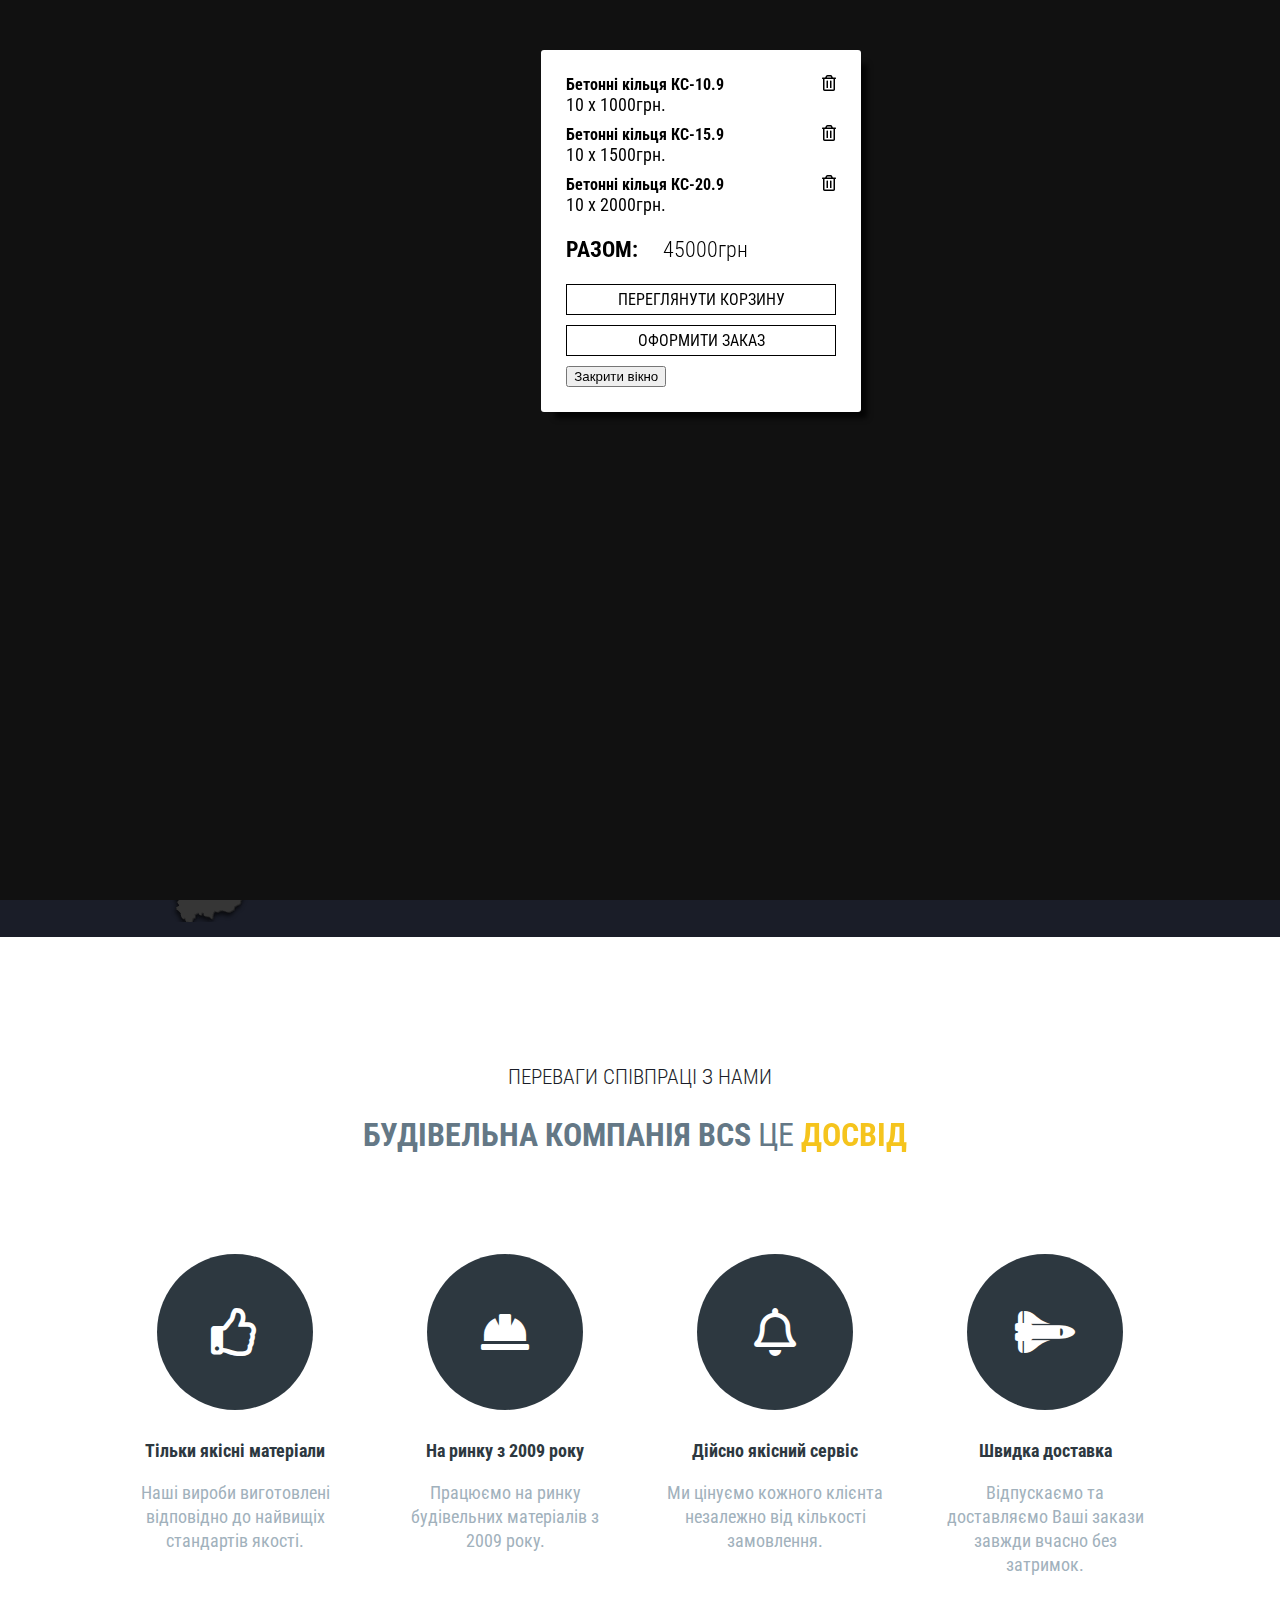
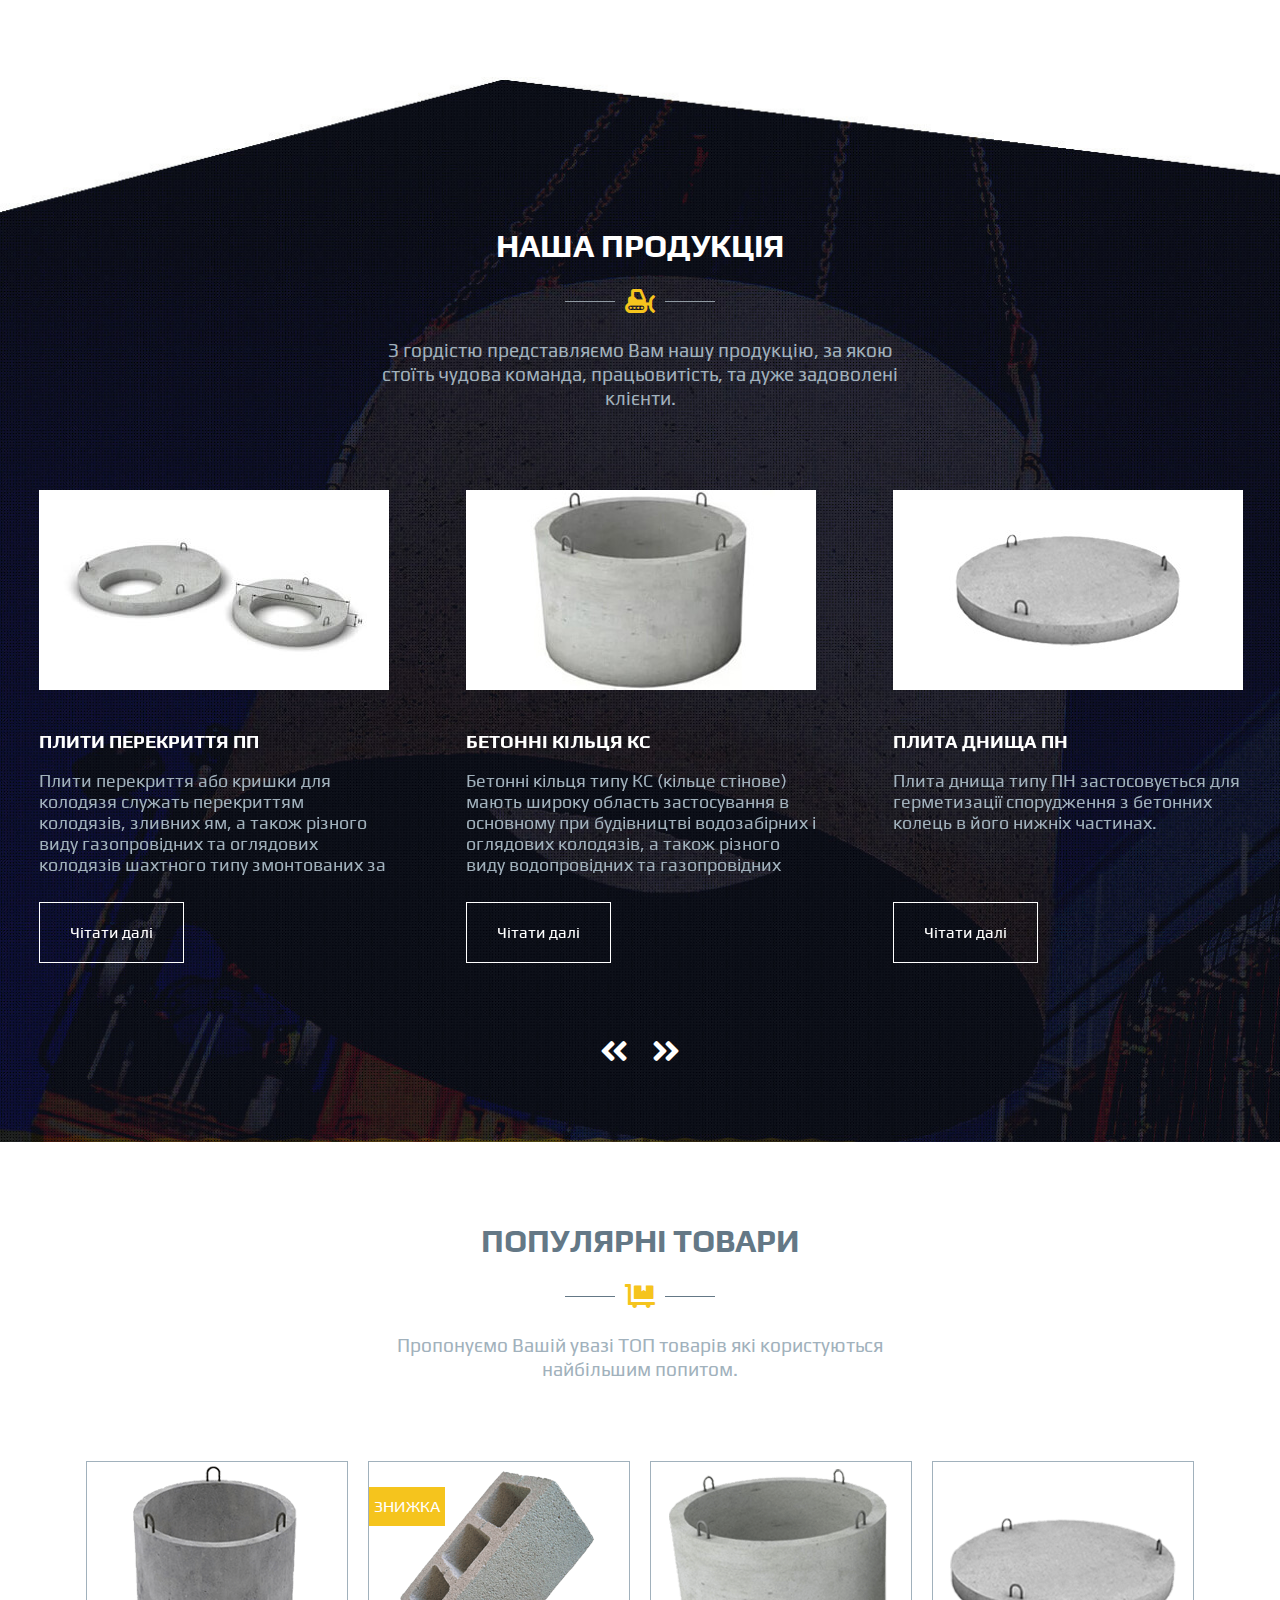
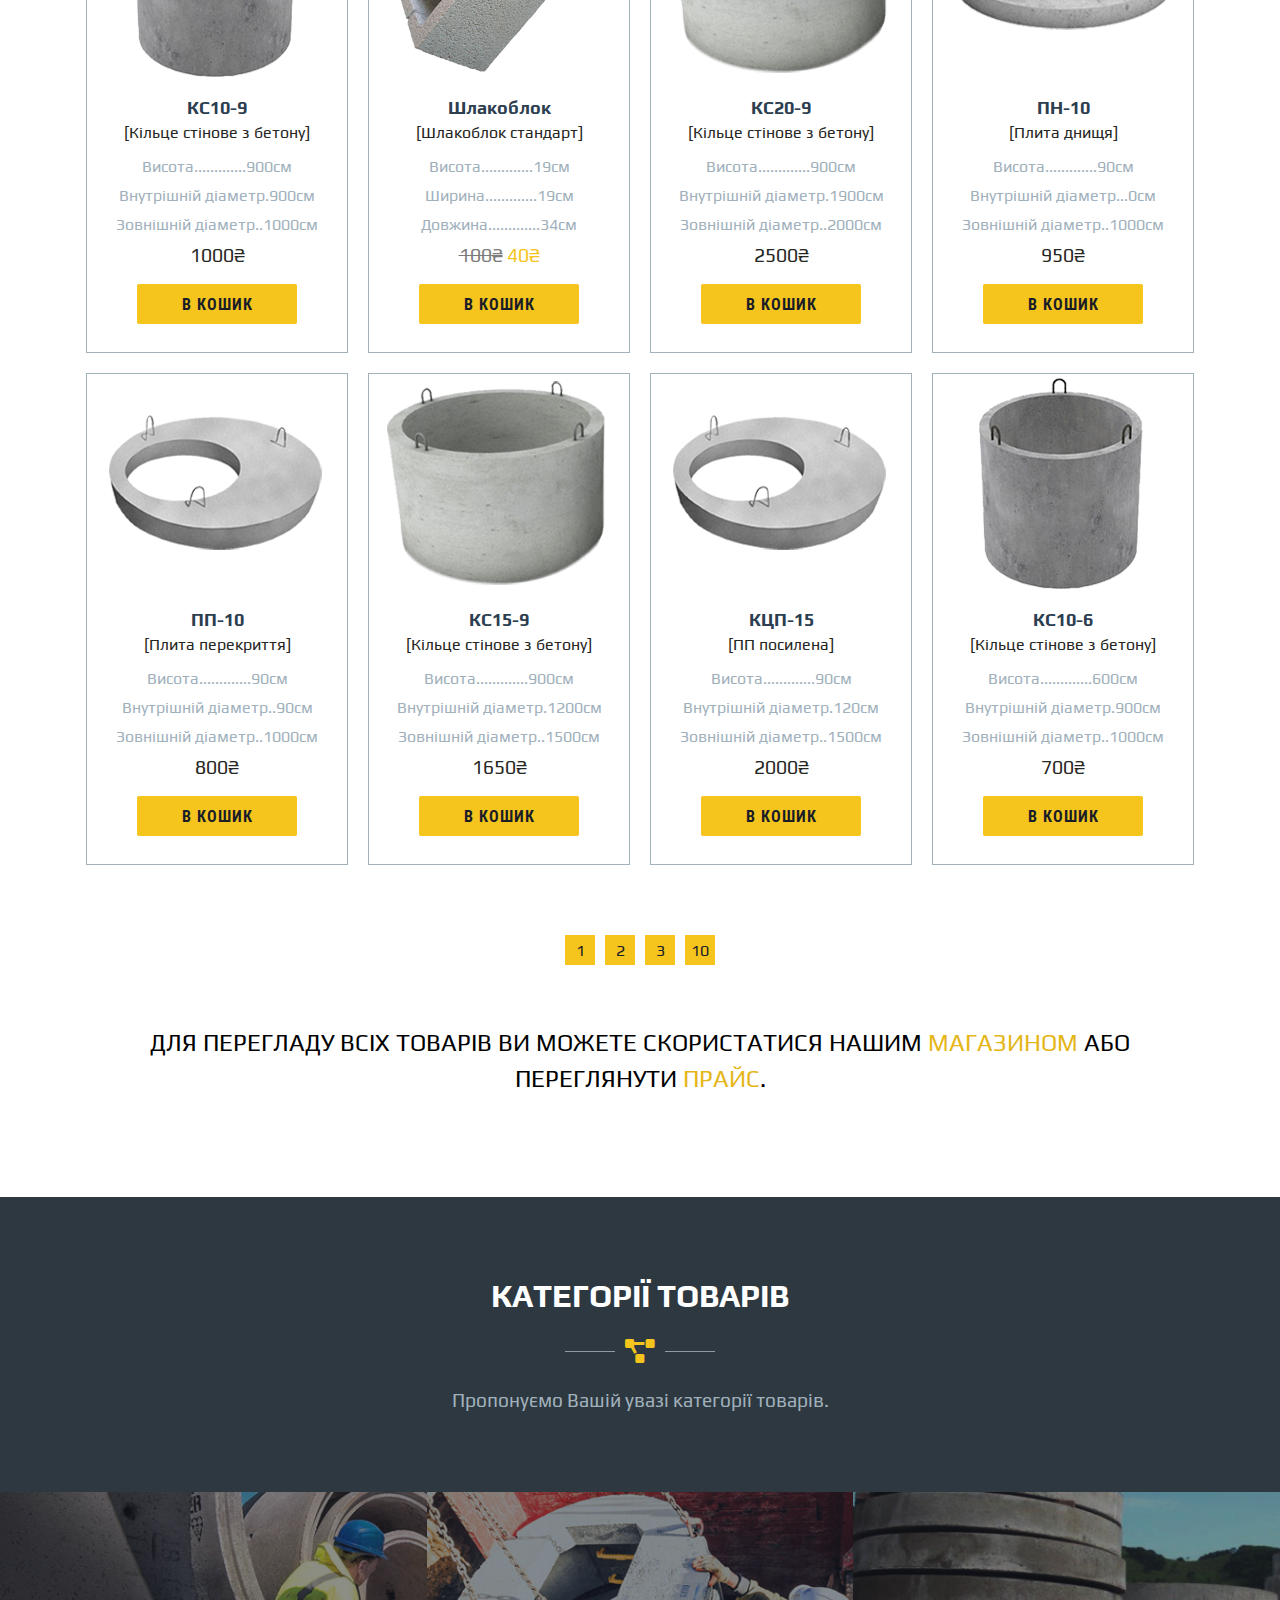
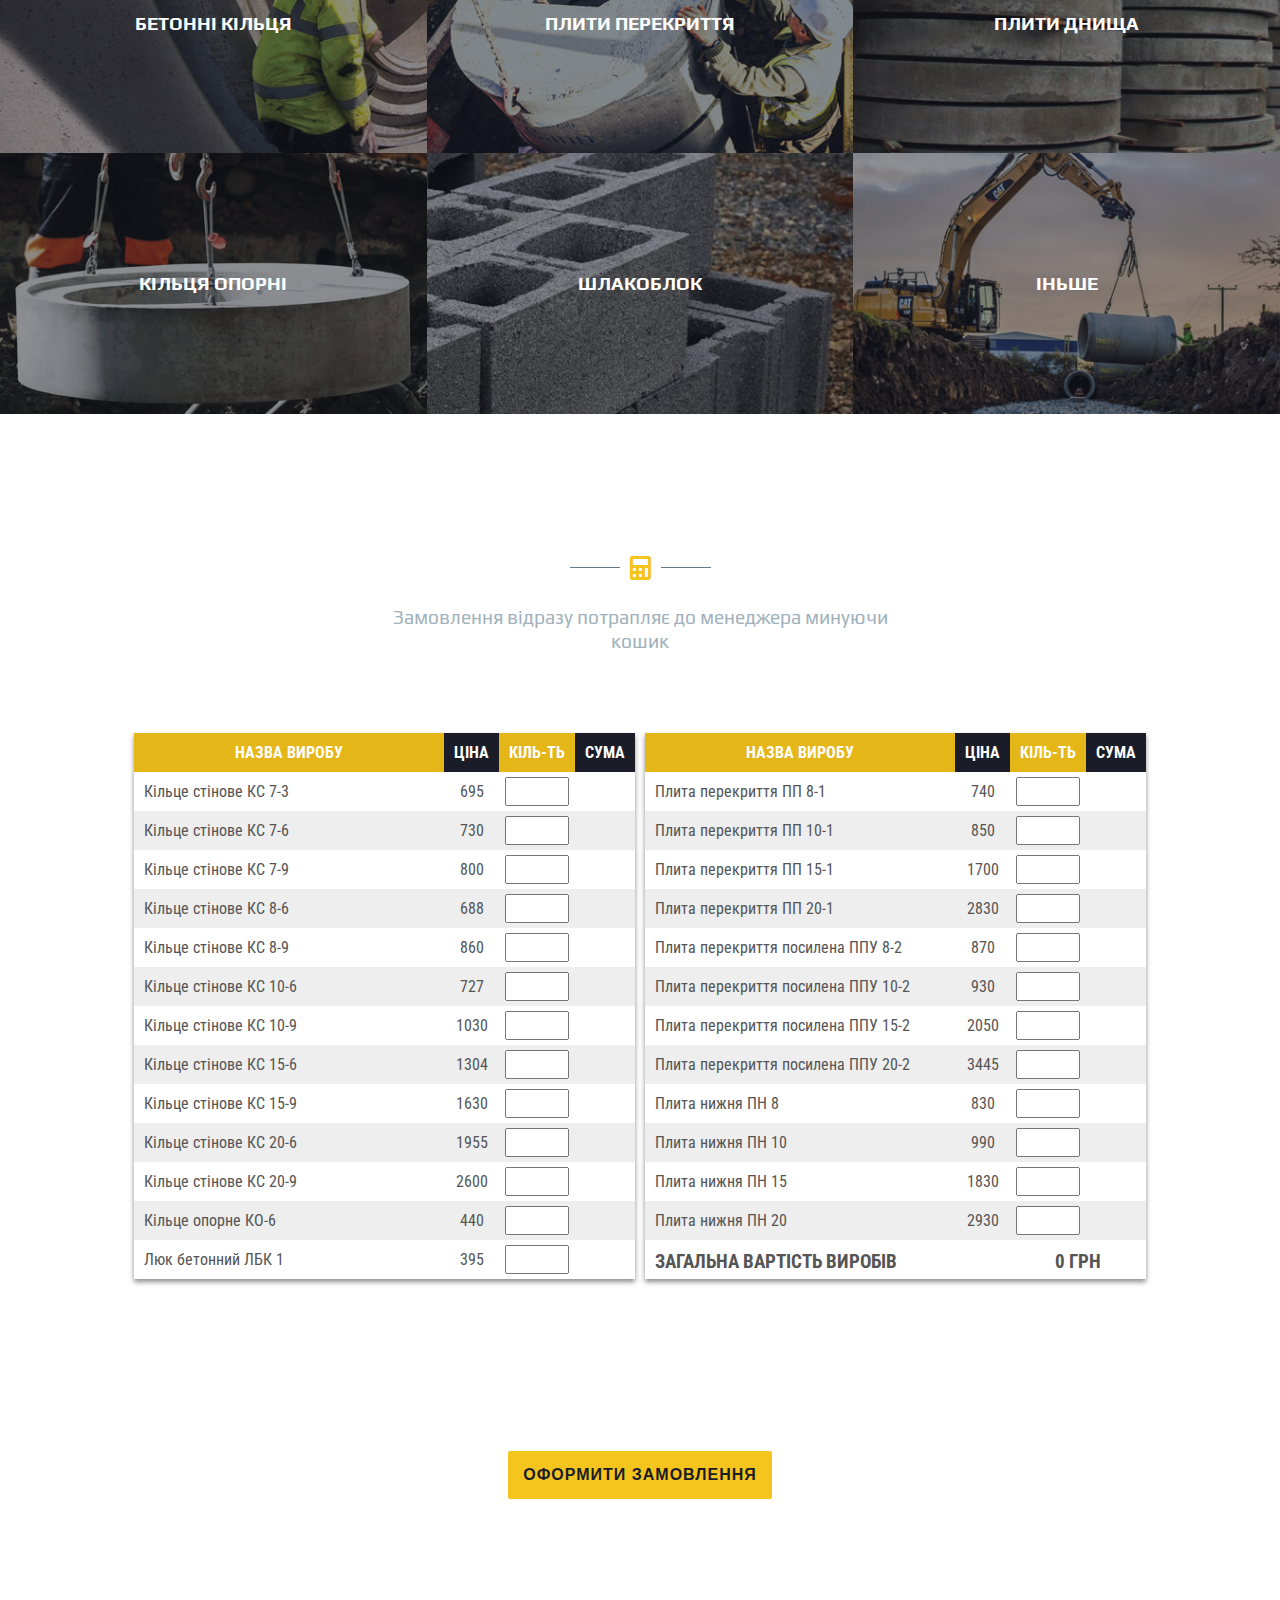
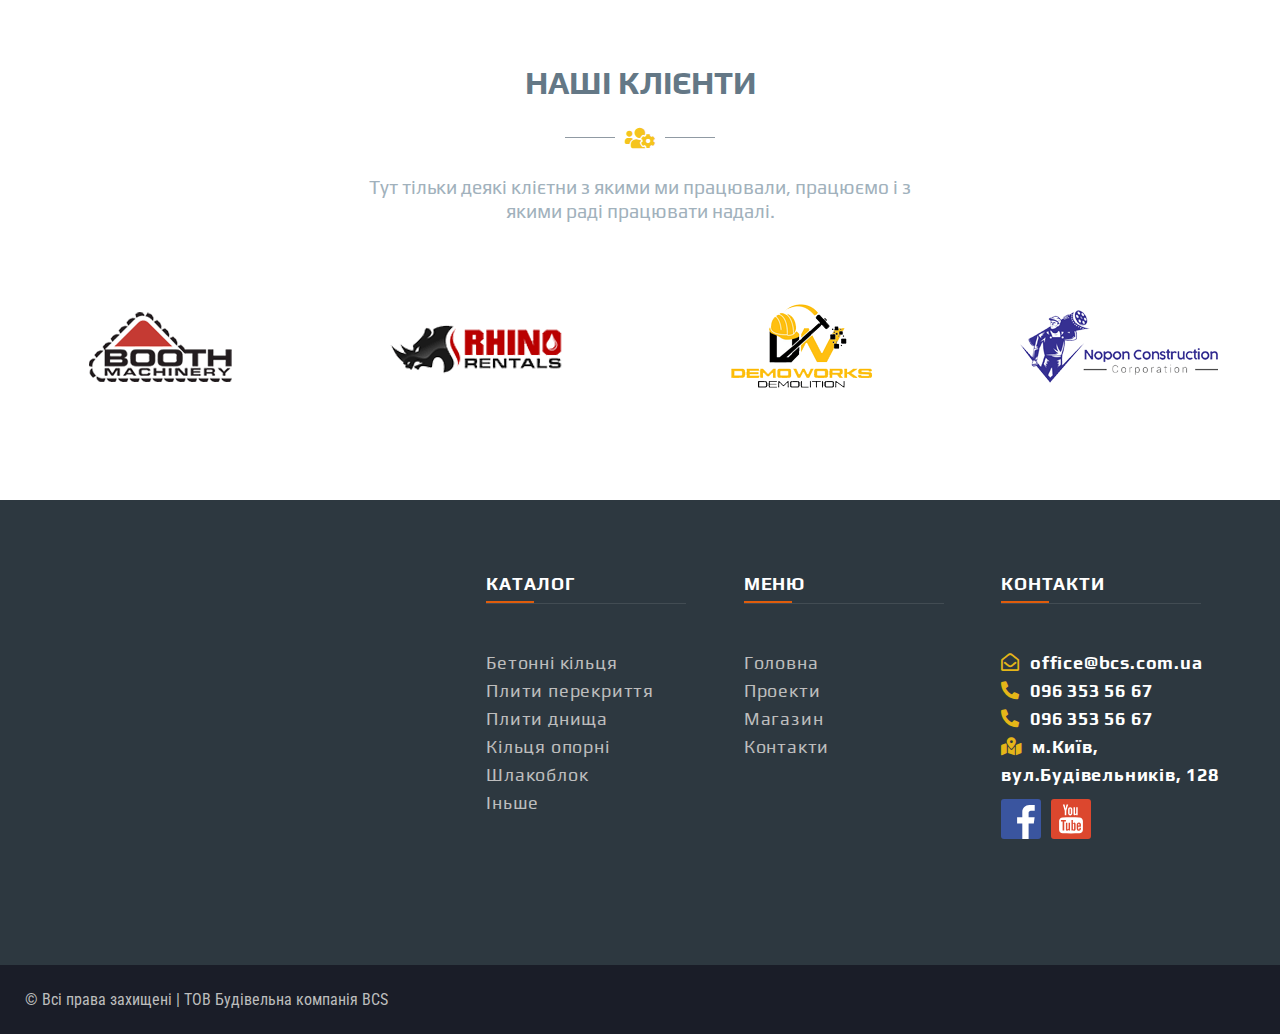
==== commit 02f63681: "200220" ====
--- a/index.html
+++ b/index.html
@@ -2,8 +2,8 @@
 <html lang="uk">
 <head>
 	<meta charset="utf-8">
-	<meta itemprop="description" content="Виробництво залізобетонних і бетонних виробів для колодязів та зливних ям.">
-	<meta itemprop="keywords" content="залізобетонні кільця, бетонні кільця, кільця для колодязів, Київ, Київська область">
+	<meta name="description" content="Виробництво залізобетонних і бетонних виробів для колодязів та зливних ям.">
+	<meta name="keywords" content="залізобетонні кільця, бетонні кільця, кільця для колодязів, Київ, Київська область">
 	<meta name="viewport" content="width=device-width, initial-scale=1.0">
 	<meta name = "apple-mobile-web-app-title" content = "BCS">
 	<title>Бетонні кільця в Київі від компанії BCS</title>
@@ -46,9 +46,10 @@
 					<span> abram_lincoln@ukr.net</span>
 				</li>
 				<li class="line_header-basket">
-					<a href="#"><i class="fas fa-shopping-basket"></i>
+					<a href="cart.html" target="_blank"><i class="fas fa-shopping-basket"></i>
 					<span>10</span></a>
-					<section class="modal_cart display_off">
+					<section class="modal_cart">
+						<h6 class="visually-hidden">Модельне вікно корзини товарів</h6>
 						<ul class="modal_cart_price">
 							<li>
 								<strong><a href="#">Бетонні кільця КС-10.9</a><i class="far fa-trash-alt"></i></strong>
@@ -66,9 +67,10 @@
 						<p>Разом:<span class="modal_cart_total">45000грн</span></p>
 						<a href="#">Переглянути корзину</a>
 						<a href="#">Оформити заказ</a>
+						<button class="close_cart" type="button">Закрити вікно</button>
 					</section>
 				</li>	
-				<li class="line_header-price"><a href="#">10254.54$</a></li>	
+				<li class="line_header-price"><a href="#" class="show_link">10254.54$</a></li>	
 				<li class="line_header-user">
 					<a href="#"><i class="fas fa-user-circle"></i></a>
 				</li>	
@@ -112,14 +114,7 @@
 				<ul>
 					<li><a href="#" class="active">ГОЛОВНА</a></li>
 					<li><a href="posts-pages.html">ПРОЕКТИ</a></li>
-					<li><a href="shop.html">МАГАЗИН</a>
-						<ul class="sub-menu">
-							<li><a href="#">КІЛЬЦЯ</a></li>
-							<li><a href="#">ПЛИТИ</a></li>
-							<li><a href="#">ШЛАКОБЛОК</a></li>
-							<li><a href="#">ІНЬШЕ</a></li>
-						</ul>
-					</li>
+					<li><a href="shop.html">МАГАЗИН</a></li>
 					<li><a href="#">КОНТАКТИ</a></li>
 				</ul>
 			</nav>
@@ -228,7 +223,7 @@
 				</li>
 				<li class="timeliness-section_advantages">
 					<div class="images_section_advantages"><i class="fas fa-space-shuttle"></i></div>
-					<div class="header_sections_advantages">Доставимо Ваш заказ вчасно</div>
+					<div class="header_sections_advantages">Швидка доставка</div>
 					<div class="description_sections_advantages">Відпускаємо та доставляємо Ваші закази завжди вчасно без затримок.</div>
 				</li>
 			</ul>
@@ -459,7 +454,7 @@
 				<li><a href="#">3</a></li>
 				<li><a href="#">10</a></li>
 			</ol>
-			<p class="our_shop-links">Для перегладу всіх товарів Ви можете скористатися нашим <a href="shop.html">магазином</a> або переглянути <a href="#">прайс</a>.</p>
+			<p class="our_shop-links">Для перегладу всіх товарів Ви можете скористатися нашим <a href="shop.html">магазином</a> або переглянути <a href="price.pdf" target="_blank">прайс</a>.</p>
 		</section>
 		
 		<section class="main_categories">
@@ -751,7 +746,6 @@
 			</ul>
 		</section>		
 	</main>
-	
 	<footer>
 		<section class="main_footer">
 		<h6 class="visually-hidden">Контактна інформація компанії BCS</h6>
@@ -823,6 +817,7 @@
     </div>
 	
 	<section class="modal_contact">
+		<h6 class="visually-hidden">Контактна інформація компанії BCS</h6>
 		<button class="modal_contact-close" type="button">Закрыть</button>
 		<div class="main_footer-inf">
 				<iframe src="https://www.google.com/maps/embed?pb=!1m18!1m12!1m3!1d2540.2684058932705!2d30.60814241573147!3d50.454726379475964!2m3!1f0!2f0!3f0!3m2!1i1024!2i768!4f13.1!3m3!1m2!1s0x40d4cffbc899c43d%3A0xa58248a4339d9199!2z0LLRg9C70LjRhtGPINCR0YPQtNGW0LLQtdC70YzQvdC40LrRltCyLCAxMjgsINCa0LjRl9CyLCAwMjAwMA!5e0!3m2!1sru!2sua!4v1576254613268!5m2!1sru!2sua" width="400" height="350" frameborder="0" style="border:0;" allowfullscreen=""></iframe>
@@ -836,54 +831,8 @@
 	</section>
 	<div class="modal_owerlay"></div>
 
-<script>
-	$(function(){
-	function mark(){
-	$total=0;
-	$(".OfferCatalog input").filter(function(){return $.isNumeric(this.value)&this.value>0;}).parents("tr").removeClass("unchecked").addClass("checked");
-	$(".OfferCatalog input").filter(function(){return !this.value||this.value<0;}).parents("tr").removeClass("checked").addClass("unchecked").find('.sum').text('');
-	$(".checked").each(function(){var $num=$(this).find('input').val(),$price=$(this).find('.price').text();
-	$(this).find('.sum').text($price*$num);$total+=Number($(this).find('.sum').text());
-	});
-	$(".OfferCatalog").find('.total').text($total+' грн');};
-	$(".OfferCatalog input").on("input propertychange focusout",mark);
-	$("form").on('submit',function(){var $id=this.id;
-	$.ajax({url:"\/gform",type:"POST",data:"id="+$id+"&"+$(this).serialize()+"&table="+table+"&v="+v+"&lang=uk&sum="+$total,cache:false,success:function(result){mes=$.parseJSON(result).message;cl=$.parseJSON(result).class;
-	if(cl=="success"||cl=="error"){$(".modal,.hiding").hide();
-	v=0;$("body").append('<div id="result"><div class="'+cl+'"><p>'+mes+'<\/p><\/div><\/div>');
-	}else{$("body").append('<div id="result"><div class="error"><p>Помилка при відправці повідомлення!<\/p><\/div><\/div>');
-	};
-	dataLayer.push({'event':'ajaxSuccess','FormID':$id});
-	$("#result").click(function(){$("#result,form p:last,.offer_list").remove();v=0,table='';
-	});}});return false;});
-	$(".callback").click(function(){$("form").attr("id","callback");
-	$('.contact_form_header').text("Зворотний дзвінок");
-	$(".formInner").append('<p><input class="button waitcall" type="submit" value="ПЕРЕДЗВОНІТЬ МЕНІ">');
-	$(".object>input").removeAttr("required");
-	$(".modal").show();v=1;});$(".consult").click(function(){$("form").attr("id","consult");
-	$('.contact_form_header').text("Консультація");$(".formInner").append('<p><input class="button waitconsult" type="submit" value="ЗАМОВИТИ">');
-	$(".object>input").removeAttr("required");
-	$(".modal").show();v=1;});
-	$(".checkout").click(function(){if($(".checked").length<=0){alert('Ви не обрали жодного виробу, зробіть свій вибір');
-	return false;};
-	var obj=$(".OfferCatalog").clone();
-	obj.find(".unchecked").remove();
-	obj.find("th").parent().remove();
-	obj.find("tr,td").removeAttr('class itemprop itemscope itemtype');
-	obj.find("input").each(function(){var $num=$(this).val();$(this).parent().append($num+"шт");
-	$(this).remove();});obj.find("tbody").each(function(){table+=$(this).html()});
-	$("form").attr("id","order");$('.contact_form_header').text("Оформлення замовлення");
-	$(".formInner").append("<table class='offer_list'><tbody><tr><th width='250'>Назва виробу<\/th><th width='50'>Ціна<\/th><th width='50'>Кіль-ть<\/th><th width='70'>Сума<\/th><\/tr>"+table+"<\/tbody><\/table><p><input class='button order button-quick_order' type='submit' value='ЗАМОВИТИ'><\/p>");
-	$(".object>input").attr("required","");$(".modal,.hiding").show();v=1;});
-	$(".close").click(function(){$(".modal,.hiding").hide();v=0,table='';
-	$("form p:last,.offer_list").remove();});
-	$('body').append('<a href="#page" id="go-top" title="Вгору"><img src="\images\/dot-arrow.png" alt="to-top"><\/a>');
-	$.fn.scrollToTop=function(){$(this).hide().removeAttr("href");if($(window).scrollTop()>="250")$(this).fadeIn("slow");
-	var scrollDiv=$(this);$(window).scroll(function(){if($(window).scrollTop()<="250"){$(scrollDiv).fadeOut("slow")}else{$(scrollDiv).fadeIn("slow")};});
-	$(this).click(function(){$("html,body").animate({scrollTop:0},"slow")})};
-	$("#go-top").scrollToTop();
-	})
-</script>
+<script>$(function(){$(window).resize(function(){$('.header-main').height($(window).height()*0.952);$(".header-menu").removeClass("show")});$(window).resize();$(".header-main").append('<video id="video-background" class="video" poster="\/resources\/img\/rings.jpg" preload="auto" autoplay="autoplay" loop="loop" muted=""><source src="\/e-s-b.mp4" type="video\/mp4"><source src="\/e-s-b.webm" type="video\/webm"><source src=\/e-s-b.ogv type="video\/ogg"><\/video>');$total=v=0,table='';function mark(){$total=0;$(".OfferCatalog input").filter(function(){return $.isNumeric(this.value)&this.value>0;}).parents("tr").removeClass("unchecked").addClass("checked");$(".OfferCatalog input").filter(function(){return !this.value||this.value<0;}).parents("tr").removeClass("checked").addClass("unchecked").find('.sum').text('');$(".checked").each(function(){var $num=$(this).find('input').val(),$price=$(this).find('.price').text();$(this).find('.sum').text($price*$num);$total+=Number($(this).find('.sum').text());});$(".OfferCatalog").find('.total').text($total+' грн');};$(".OfferCatalog input").on("input propertychange focusout",mark);$("form").on('submit',function(){var $id=this.id;$.ajax({url:"\/gform",type:"POST",data:"id="+$id+"&"+$(this).serialize()+"&table="+table+"&v="+v+"&lang=uk&sum="+$total,cache:false,success:function(result){mes=$.parseJSON(result).message;cl=$.parseJSON(result).class;if(cl=="success"||cl=="error"){$(".modal,.hiding").hide();v=0;$("body").append('<div id="result"><div class="'+cl+'"><p>'+mes+'<\/p><\/div><\/div>');}else{$("body").append('<div id="result"><div class="error"><p>Помилка при відправці повідомлення!<\/p><\/div><\/div>');};dataLayer.push({'event':'ajaxSuccess','FormID':$id});$("#result").click(function(){$("#result,form p:last,.offer_list").remove();v=0,table='';});}});return false;});$(".callback").click(function(){$("form").attr("id","callback");$('.contact_form_header').text("Зворотний дзвінок");$(".formInner").append('<p><input class="button waitcall" type="submit" value="ПЕРЕДЗВОНІТЬ МЕНІ">');$(".object>input").removeAttr("required");$(".modal").show();v=1;});$(".consult").click(function(){$("form").attr("id","consult");$('.contact_form_header').text("Консультація");$(".formInner").append('<p><input class="button waitconsult" type="submit" value="ЗАМОВИТИ">');$(".object>input").removeAttr("required");$(".modal").show();v=1;});$(".checkout").click(function(){if($(".checked").length<=0){alert('Ви не обрали жодного виробу, зробіть свій вибір');return false;};var obj=$(".OfferCatalog").clone();obj.find(".unchecked").remove();obj.find("th").parent().remove();obj.find("tr,td").removeAttr('class itemprop itemscope itemtype');obj.find("input").each(function(){var $num=$(this).val();$(this).parent().append($num+"шт");$(this).remove();});obj.find("tbody").each(function(){table+=$(this).html()});$("form").attr("id","order");$('.contact_form_header').text("Оформлення замовлення");$(".formInner").append("<table class='offer_list'><tbody><tr><th width='250'>Назва виробу<\/th><th width='50'>Ціна<\/th><th width='50'>Кіль-ть<\/th><th width='70'>Сума<\/th><\/tr>"+table+"<\/tbody><\/table><p><input class='button order' type='submit' value='ЗАМОВИТИ'><\/p>");$(".object>input").attr("required","");$(".modal,.hiding").show();v=1;});$(".close").click(function(){$(".modal,.hiding").hide();v=0,table='';$("form p:last,.offer_list").remove();});$('body').append('<a href="index.html#page" id="go-top" title="Вгору"><img src="images/dot-arrow.png" alt="to-top"><\/a>');$.fn.scrollToTop=function(){$(this).hide().removeAttr("href");if($(window).scrollTop()>="250")$(this).fadeIn("slow");var scrollDiv=$(this);$(window).scroll(function(){if($(window).scrollTop()<="250"){$(scrollDiv).fadeOut("slow")}else{$(scrollDiv).fadeIn("slow")};});$(this).click(function(){$("html,body").animate({scrollTop:0},"slow")})};$("#go-top").scrollToTop();})</script>
+
 
     <script src="js/script.js"></script>
     <script src="js/slick.min.js"></script>  
--- a/css/style.css
+++ b/css/style.css
@@ -0,0 +1,2258 @@
+body,html,ul{
+	position:relative;
+	margin:0;
+	padding:0;
+}
+li{
+	list-style-type:none;
+}
+a{
+	text-decoration:none;
+}
+img{
+	max-width:100%;
+}
+:root{
+	--firstcolor:#1a1d28;
+	--sekondcolor:#2d3840;
+	--thirdcolor:#e5b618;
+	--fourthcolor:#f5c41d;
+}
+header{
+	position:relative;
+    width:100%;
+	font-family:'Roboto Condensed', sans-serif;
+}
+.line_header{
+	background-color:var(--firstcolor,#1a1d28);
+	font-family: 'Play', sans-serif;
+}
+.line_header a, .location_header, .line_header-email{
+	display:block;
+	padding:5px 10px;
+	color:white;
+	text-decoration:none;
+	border-right:2px solid rgba(255,255,255, 0.2);
+	transition:color 300ms ease-in-out;
+}
+.line_header a:hover{
+	color:var(--thirdcolor,#e5b618);
+	transition: color 300ms ease-in-out;
+}
+.location_header{
+	margin-right:0;
+	padding-right:40px;	
+	padding-left:0;
+	border-right:none;
+}
+.line_header-email{
+	padding-right:40px;	
+	flex-grow:1;
+}
+.line_header-basket{
+	position:relative;
+}
+.wrapper-header{
+	width:73%;
+	margin:0 auto;
+}
+.line_header .wrapper-header{
+	display:flex;
+	justify-content:space-between;
+}
+.info_header{
+	position:relative;
+	z-index:1;
+	min-height:85px;
+	background-color:var(--sekondcolor,#2d3840);
+	box-shadow:0px 3px 6px 2px rgba(0,0,0,0.5);	
+}
+.line-info_header{
+	height:15px;
+	background-image:url(../images/linear.png);
+	opacity:0.3;
+}
+.info_header .wrapper-header{
+	display:flex;
+	min-height:55px;
+	justify-content:space-between;
+	align-items:center;
+	flex-wrap:wrap;
+}
+.logo_header{
+	opacity:0.9;
+}
+.logo_header img{
+	max-height:75px;
+	padding:10px 0;
+}
+.clock_header_wrapper{
+	display:flex;
+	flex-direction:column;
+}
+.clock_header .fa-clock, .tel_header .fa-phone-alt{
+	margin-right:10px;
+	font-size:30px;
+	color:var(--thirdcolor,#e5b618);
+}
+.time-clock_header{
+	font-size:20px;
+	color:white;
+}
+.phone_header{
+	font-size:50px;
+	letter-spacing:-3px;
+	color:var(--thirdcolor,#e5b618);
+}
+.separator_header{
+	width:2px;
+	height:40px;
+	background-color:#848484;
+}
+.tel_header .fa-phone-alt{
+	color:white;
+}
+.clock_header, .tel_header{
+	display:flex;
+	align-items:center;
+}
+.bg_header{
+	position:relative;
+	z-index:0;
+	display:flex;
+	width:100%;
+	margin:0;
+	padding:0;
+	justify-content:space-around;
+	align-items:center;
+	border:none;
+}
+.circle_img{
+	position:absolute;
+	top:0;
+	left:5%;
+	z-index:1;
+	margin:0;
+	padding:0;
+	width:233px;
+	height:600px;
+	background-image:url(../images/cirkle1.png);
+	background-position:top center;
+	background-repeat:no-repeat;
+	animation:pendulum 15s ease-in-out;
+	transform-origin:center top;
+	animation-iteration-count:infinite;
+}
+@keyframes
+	pendulum {
+	0%, 100% { transform: rotate(5deg); }
+	25%, 75% { transform: rotate(0deg); }
+	50% { transform: rotate(5deg);	}
+}
+.slider_header{
+	position:absolute;
+	top:0;
+	left:0;
+	margin:0;
+	padding:0;
+}
+.slider_header img{
+	margin:0;
+	margin-bottom:-4px;
+	padding:0;
+}
+.header_navigation{
+	position:relative;
+	z-index:2;
+}
+.header_navigation ul{
+	display:block;
+}
+.header_navigation ul li{
+	position:relative;
+	display:block;
+	margin-bottom:20px;
+}
+.header_navigation ul li a{
+	position:relative;
+	padding:5px 10px;
+	font-family: 'Play', sans-serif;
+	font-size:1.5em;
+	color:white;
+	text-shadow: -4px 2px 2px rgba(0,0,0,0.28);
+}
+.header_navigation ul li a:hover{
+	color:var(--thirdcolor,#e5b618);	
+}
+.header_navigation ul li a:hover::after{
+  position:absolute;
+  top:0;
+  left:0;
+  display:block;
+  width:5px;
+  height:100%;
+  border-left:2px solid var(--thirdcolor,#e5b618);
+  border-top:2px solid var(--thirdcolor,#e5b618);
+  border-bottom:2px solid var(--thirdcolor,#e5b618);
+  content:"";
+}
+.header_navigation ul li a:hover::before{
+  position:absolute;
+  top:0;
+  right:0;	 
+  display:block;
+  width:5px;
+  height:100%;  
+  border-right:2px solid var(--thirdcolor,#e5b618);
+  border-top:2px solid var(--thirdcolor,#e5b618);
+  border-bottom:2px solid var(--thirdcolor,#e5b618);
+  content:"";
+}
+.header_navigation ul li a.active{
+  color:var(--thirdcolor,#e5b618);	
+}
+ul.sub-menu{
+	position:absolute;
+	left:100%;
+	top:0;
+	display:none;
+}
+ul.sub-menu > li{
+	padding-left:15px;
+}
+.header_navigation  > ul > li:hover ul.sub-menu{
+	display:block;
+}
+.slogan_header{
+	display:flex;
+	width:60%;
+	z-index:1;
+	justify-content:space-between;
+	align-items:center;
+}
+.border_left-slogan_header{
+	height:300px;
+	width:10px;
+	border-left:1px solid white;
+	border-bottom:1px solid white;
+	border-top:1px solid white;	
+}
+.border_right-slogan_header{
+	height:300px;
+	width:10px;
+	border-right:1px solid white;
+	border-bottom:1px solid white;
+	border-top:1px solid white;
+}
+.description-slogan_header{
+	text-align:center;
+	color:white;
+	text-shadow: -1px -1px 1px rgba(255,255,255,.1), 1px 1px 1px rgba(0,0,0,.5);
+}
+span.top_slogan,span.bottom_slogan{
+	font-size:2em;
+	font-weight:300;
+	letter-spacing:4px;
+}
+.description-slogan_header h1{
+	display:block;
+	margin:0 auto;
+	padding:0.25em 0 0.325em;
+	font-size:5em;
+	text-transform:uppercase;
+	letter-spacing:7px;
+	text-shadow:0 0 80px rgba(255, 255, 255, .5);
+	background:url(../images/clip.png) repeat-y;
+	-webkit-background-clip:text;
+	background-clip:text;
+	-webkit-text-fill-color:transparent;
+	-webkit-animation:aitf 80s linear infinite;
+	-webkit-transform:translate3d(0, 0, 0);
+	-webkit-backface-visibility:hidden;
+}
+@-webkit-keyframes aitf {
+  0% {
+    background-position:0% 50%;
+  }
+  100% {
+    background-position:100% 50%;
+  }
+}
+.advertasment-header{
+	position:absolute;
+	bottom:190px;
+	right:15%;
+	box-sizing:border-box;
+	width:300px;
+	padding:25px 15px;
+	background-color:rgba(0, 0, 0, 0.7);
+	color:white;
+	text-transform:uppercase;
+	text-align:center;
+	vertical-align:center;
+	line-height:1.4;
+}
+.advertasment_line-header{
+	position:relative;
+	display:flex;
+	min-height:150px;
+	padding:20px 13% 15px 13%;
+	align-items:center;
+	background-color:var(--firstcolor,#1a1d28);
+}
+.map_advertasment-header{
+	height:150px;
+	width:118px;
+	position:relative;
+	background:url(../images/map.png) no-repeat;
+	box-sizing:border-box;
+	overflow:hidden;
+}
+.map_point{
+	float:left;
+	width:30px;
+	height:30px;
+	box-sizing:border-box;
+	opacity:0;
+}
+.map_point1{
+	animation: map_point1 9s linear infinite;
+}
+.map_point4{
+	animation: map_point4 9s linear infinite;
+}
+.map_point9{
+	animation: map_point9 9s linear infinite;
+}
+.map_point8{
+	animation: map_point8 9s linear infinite;
+}
+.map_point5{
+	animation: map_point5 9s linear infinite;
+}
+.map_point2{
+	animation: map_point2 9s linear infinite;
+}
+.map_point7{
+	animation: map_point7 9s linear infinite;
+}
+.map_point6{
+	animation: map_point6 9s linear infinite;
+}
+.map_point3{
+	animation: map_point6 9s linear infinite;
+}
+
+@keyframes map_point1 {
+  0% {
+   opacity:0;
+  }
+  10% {
+   opacity:1;
+  }
+  20% {
+   opacity:0;
+  }
+}
+@keyframes map_point4 {
+  0%,10% {
+   opacity:0;
+  }
+  20% {
+   opacity:1;
+  }
+  30% {
+   opacity:0;
+  }
+}
+@keyframes map_point9 {
+  0%,20% {
+   opacity:0;
+  }
+  30% {
+   opacity:1;
+  }
+  40% {
+   opacity:0;
+  }
+}
+@keyframes map_point8 {
+  0%,30% {
+   opacity:0;
+  }
+  40% {
+   opacity:1;
+  }
+  50% {
+   opacity:0;
+  }
+}
+@keyframes map_point5 {
+  0%,40% {
+   opacity:0;
+  }
+  50% {
+   opacity:1;
+  }
+  60% {
+   opacity:0;
+  }
+}
+@keyframes map_point2 {
+  0%,50% {
+   opacity:0;
+  }
+  60% {
+   opacity:1;
+  }
+  70% {
+   opacity:0;
+  }
+}
+@keyframes map_point7 {
+  0%,60% {
+   opacity:0;
+  }
+  70% {
+   opacity:1;
+  }
+  80% {
+   opacity:0;
+  }
+}
+@keyframes map_point6 {
+  0%,70% {
+   opacity:0;
+  }
+  80% {
+   opacity:1;
+  }
+  90% {
+   opacity:0;
+  }
+}
+@keyframes map_point3 {
+  0%,80% {
+   opacity:0;
+  }
+  90% {
+   opacity:1;
+  }
+  100% {
+   opacity:0;
+  }
+}
+.description_advertasment-header{
+	position:absolute;
+	top:45px;
+	left:0;
+	color:white;
+}
+.description_advertasment-header span{
+	display:block;
+	text-shadow:3px 3px 2px #000;
+}
+.description_advertasment_counter{
+	font-size:3.2em;
+	font-family:'Play', sans-serif;
+}
+.description_line-header{
+	margin-left:20px;
+	width:400px;
+	font-size:1.1rem;
+	font-family:'Play', sans-serif;
+	color:white;
+}
+.description_line-header p:first-child{
+	font-size:1.2rem;
+	line-height:0;
+}
+.description_line-header p span{
+	padding-left:5px;
+	font-weight:700;
+}
+.pointer_line-header{
+	position:absolute;
+	top:0;
+	right:15%;
+	box-sizing:border-box;
+	width:300px;
+	padding:20px 15px;
+	font-size:1.2em;
+	background-color:var(--fourthcolor,#e5b618);
+	text-transform:uppercase;
+	text-align:center;
+	vertical-align:center;
+	line-height:1.4;
+}
+.pointer_line-header::after {
+	position:absolute;
+	bottom:-15px;
+	left:0;
+	display:block;
+	height:0;
+	border-style:solid;
+	border-width:15px 150px 0 150px;
+	border-color:var(--fourthcolor,#e5b618) transparent transparent transparent;
+	content:"";
+}
+.pointer_line-header a{
+	padding:30px 30px;
+	color:black;
+}
+main{
+	margin:0;
+	padding:0;
+}
+.advantages{
+	position:relative;
+	padding-top:100px;
+	padding-bottom:100px;
+	font-family:'Roboto Condensed', sans-serif;
+	text-align:center;
+	background-color:white;
+}
+.advantages > h4{
+	text-transform:uppercase;
+	font-weight:300;
+	font-size:1.3em;
+	line-height:24px;
+	color:var(--firstcolor,#1a1d28);
+}
+.advantages_it{
+	font-weight:normal;
+}
+.advantages_text{
+	display:inline-block;
+	width:555px;
+	font-size:2em;
+	text-transform:uppercase;
+	font-weight:bold;
+	text-align:left;
+	color:#647886;
+}
+.advantages_text  p {
+	display:inline-block;
+	margin:0;
+	vertical-align:top;
+}
+
+.advantages_word {
+	position:absolute;
+	color:var(--fourthcolor,#e5b618);
+	opacity:0;
+}
+.advantages_letter {
+	position:relative;
+	display:inline-block;
+	float:left;
+	-webkit-transform:translateZ(25px);
+    transform:translateZ(25px);
+	-webkit-transform-origin:50% 50% 25px;
+    transform-origin:50% 50% 25px;
+}
+
+.advantages_letter.advantages_out {
+	-webkit-transform:rotateX(90deg);
+    transform:rotateX(90deg);
+	-webkit-transition:-webkit-transform 0.32s cubic-bezier(0.55, 0.055, 0.675, 0.19);
+	transition:-webkit-transform 0.32s cubic-bezier(0.55, 0.055, 0.675, 0.19);
+	transition:transform 0.32s cubic-bezier(0.55, 0.055, 0.675, 0.19);
+	transition:transform 0.32s cubic-bezier(0.55, 0.055, 0.675, 0.19), -webkit-transform 0.32s cubic-bezier(0.55, 0.055, 0.675, 0.19);
+}
+.advantages_letter.advantages_behind {
+	-webkit-transform:rotateX(-90deg);
+    transform:rotateX(-90deg);
+}
+.advantages_letter.advantages_in {
+	-webkit-transform:rotateX(0deg);
+    transform:rotateX(0deg);
+	-webkit-transition:-webkit-transform 0.38s cubic-bezier(0.175, 0.885, 0.32, 1.275);
+	transition:-webkit-transform 0.38s cubic-bezier(0.175, 0.885, 0.32, 1.275);
+	transition:transform 0.38s cubic-bezier(0.175, 0.885, 0.32, 1.275);
+	transition:transform 0.38s cubic-bezier(0.175, 0.885, 0.32, 1.275), -webkit-transform 0.38s cubic-bezier(0.175, 0.885, 0.32, 1.275);
+}
+.section_advantages{
+	display:flex;
+	padding:100px 100px 0 100px;
+	justify-content:space-around;
+	flex-wrap:wrap;
+	align-items:baseline;
+}
+.section_advantages > li{
+	max-width:20%;
+}
+.images_section_advantages{
+	width:156px;
+	height:156px;
+	display:flex;
+	align-items:center;
+	justify-content:center;
+	margin:0 auto;
+	background-color:var(--sekondcolor,#2d3840);
+	border-radius:100%;
+	transition: transform .2s linear,-webkit-transform .2s linear;
+}
+.images_section_advantages:hover{
+	transform:scale(1.2);
+	transition:transform .2s linear,-webkit-transform .2s linear;
+}
+.images_section_advantages i{
+	font-size:3em;
+	color:white;
+}
+.header_sections_advantages{
+	padding-top:30px;
+	font-size:18px;
+	font-weight:700;
+	color:var(--sekondcolor,#2d3840);
+}
+.description_sections_advantages{
+	padding-top:20px;
+	font-weight:normal;
+    font-style:normal;
+	font-size:18px;
+    line-height:24px;
+	color:#a1b1bc;
+}
+.our_services{
+	width:100%;
+	padding-bottom:75px;
+	text-align:center;
+	font-family:'Play', sans-serif;
+	background-image:url(../images/bg_our_services.jpg);
+	background-repeat:no-repeat;
+	background-size:cover;
+}
+.header-our_services{
+	display:inline-block;
+	margin:0 auto;
+	margin-top:150px;
+	font-size:2em;
+	text-transform:uppercase;
+	font-weight:700;
+	color:white;
+}
+.separator-our_services, .separator-main_categories{
+	display:flex;
+	justify-content:center;
+	align-items:center;
+	margin:25px auto 0 auto;
+}
+.separator-our_services i{
+	position:relative;
+	margin:0 10px;
+	font-size:1.5em;
+	color:var(--fourthcolor,#e5b618);
+}
+.left_separator-our_services{
+	width:50px;
+	height:1px;
+	background-color:#909aa3;
+}
+.right_separator-our_services{
+	width:50px;
+	height:1px;
+	background-color:#909aa3;
+}
+.description-our_services, .description-our_partners, .description-our_shop, .description-main_categories, .description-quick_order{
+	width:550px;
+	margin:0 auto;
+	margin-top:25px;
+	font-size:1.2rem;
+	line-height:24px;
+	color:#a1b1bc;
+}
+.description-our_partners{
+	margin-bottom:25px;
+}
+.description-quick_order{
+	color:#a1b1bc;
+}
+
+.items_our_services{
+	margin-top:80px;
+	text-align:left;
+}
+.wrapper-items_our_services{
+	width:350px;
+	margin:0 auto;
+}
+.items_our_services.slick-slide{
+	outline:none;
+	border:none;
+}
+.image-items_our_services{
+	position:relative;
+	width:100%;
+	height:200px;
+	overflow:hidden;
+}
+.image_hover_bg-items_our_services{
+	position:absolute;
+	top:0;
+	left:0;
+	width:100%;
+	height:200px;
+	overflow:hidden;
+	background-color:var(--thirdcolor,#e5b618);
+	opacity:0;
+	transition:all 300ms ease-in-out;
+}
+.header-items_our_services{
+	margin-top:40px;
+}
+.header-items_our_services h3{
+	margin:0;
+	text-align:left;
+	text-transform:uppercase;
+	color:white;
+}
+.description-items_our_services{
+	height:125px;
+	overflow:hidden;
+	color:#a1b1bc;
+	font-size:18px;
+}
+a.link-items_our_services {
+	display:inline-block;
+	margin-top:25px;
+	margin-right:auto;
+	padding:20px 30px;
+	border:1px solid white;
+	color:white;
+	transition:all 300ms ease-in-out;
+}
+a.link-items_our_services:hover{
+	color:#a1b1bc;
+	background-color:white;
+	transition:all 300ms ease-in-out;
+}
+.image-items_our_services:hover .image_hover_bg-items_our_services{
+	opacity:0.8;
+	transition:all 300ms ease-in-out;
+}
+.arrows-slider_our_services{
+	margin-top:70px;
+}
+.arrows-slider_our_services i{
+	font-size:2em;
+	color:white;
+	cursor:pointer;
+	transition:all 300ms ease-in-out;
+}
+.arrows-slider_our_services i:hover{
+	color:var(--thirdcolor,#e5b618);
+	transition:all 300ms ease-in-out;
+}
+.arrows-slider_our_services i.fas.fa-angle-double-left{
+	margin-right:10px;
+}
+.arrows-slider_our_services i.fas.fa-angle-double-right{
+	margin-left:10px;
+}
+.our_partners{
+	margin:0;
+	padding:100px 0 50px 0;
+	text-align:center;
+	font-family: 'Play', sans-serif;
+	background-color:white;
+}
+div.slick-track::after{
+	margin:0;
+	padding:0;
+	border:1px solid black;
+}
+.title-our_partners{
+	font-size:2em;
+	text-transform:uppercase;
+	font-weight:bold;
+	color:#647886;
+}
+.logo-our_partners{
+	display:flex;
+	justify-content:space-around;
+	align-items:center;
+	flex-wrap:wrap;
+}
+.logo_items-our_partners{
+	width:400px;
+	height:200px;	
+}
+.img_items-our_partners{
+	display:flex;
+	justify-content:center;
+	align-items:center;
+	width:200px;
+	height:200px;
+	margin:0 auto;
+	overflow:hidden;
+}
+.logo_items-our_partners.slick-slide{
+	outline:none;
+}
+.our_shop{
+	padding-bottom:100px;
+	text-align:center;
+	font-family:'Play', sans-serif;
+	background-color:white;
+}
+.wrapper-our_shop{
+	padding:80px 0;
+}
+.our_shop .separator-our_services i {
+	font-size:1.5em;
+}
+.our_shop .left_separator-our_services, .our_shop .right_separator-our_services{
+	background-color:#647886;
+}
+.title-our_shop{
+	display:inline-block;
+	margin:0 auto;
+	font-size:2em;	
+	text-transform:uppercase;
+	font-weight:700;
+	color:#647886;
+}
+.shop-our_shop{
+	display:flex;
+	justify-content:center;
+	flex-wrap:wrap;
+	box-sizing:border-box;
+	padding:0 0 50px 0;
+}
+.items_shop-our_shop{
+	position:relative;
+	display:flex;
+	flex-direction:column;
+	justify-content:center;
+	align-items:center;
+	flex-wrap:wrap;
+	box-sizing:border-box;
+	width:262px;
+	margin:0 10px 20px 10px;
+	color:black;
+	border:1px solid #a1b1bc;
+	transition:all 300ms ease-in-out;
+}
+.items_shop-our_shop:hover{
+	-webkit-box-shadow:0px 2px 5px 0px rgba(0,0,0,0.35);
+	-moz-box-shadow:0px 2px 5px 0px rgba(0,0,0,0.35);
+	box-shadow:0px 2px 5px 0px rgba(0,0,0,0.35);
+	transition:all 300ms ease-in-out;
+}
+.sale-items_shop-our_shop{
+	position:absolute;
+	top:25px;
+	left:0;
+	display:block;
+	padding:10px 5px;
+	background-color:var(--fourthcolor,#f5c41d);
+	color:white;
+}
+.items_image-our_shop{
+	width:260px;
+	height:220px;
+	overflow:hidden;
+	margin-bottom:5px;
+}
+.items_shop-our_shop h2{
+	margin-bottom:5px;
+	font-size:18px;
+	color:#2c3e50;
+	transition:all 300ms ease-in-out;
+}
+.items_shop-our_shop h2:hover{
+	color:var(--fourthcolor,#f5c41d);
+	transition:all 300ms ease-in-out;
+}
+.price-items_shop-our_shop, .sale_price-items_shop-our_shop{
+	font-size:1.2em;
+    color:#262623;
+}
+.sale_price-items_shop-our_shop{
+	color:var(--fourthcolor,#f5c41d);
+}
+.items_shop-our_shop span.subtitle-items_shop-our_shop{
+	display:block;
+	margin-bottom:15px;
+	color:#262623;
+}
+.height_shop-our_shop,.inner-our_shop,.outside_shop-our_shop{
+	display:block;
+	margin-bottom:10px;
+	color:#a1b1bc;
+}
+.button-shop-our_shop{
+	position:relative;
+	display:block;
+	align-self:flex-end;
+	width:160px;
+	height:40px;
+	margin:18px auto 28px auto;
+	font-family:'Roboto Condensed', sans-serif;
+	letter-spacing:1px;
+	font-size:1em;
+	font-weight:700;
+	text-transform:uppercase;
+	color:var(--firstcolor,#1a1d28);
+	background-color:var(--fourthcolor,#f5c41d);
+	outline:none;
+	border:none;
+	border-radius:2px;
+	cursor:pointer;
+	overflow:hidden;
+}
+.button-shop-our_shop::after{
+	position:absolute;
+	left:0;
+	top:-41px;
+	display:flex;
+	justify-content:center;
+	align-items:center;
+	overflow:hidden;
+	width:160px;
+	height:40px;
+	color:white;
+	background-color:var(--firstcolor,#1a1d28);
+	transition: all 100ms ease-in-out;	
+	content:"В КОШИК";
+}
+.button-shop-our_shop:hover.button-shop-our_shop::after{
+	top:0;
+	transition: all 100ms ease-in-out;
+}
+.our_shop-pagination{
+	display:flex;
+	justify-content:center;
+	align-items:center;
+	flex-wrap: wrap;
+	margin:0;
+	padding:0;
+}
+.our_shop-pagination li a{
+	display:flex;
+	justify-content:center;
+	align-items:center;
+	margin:0 5px;
+	width:30px;
+	height:30px;
+	color:var(--firstcolor,#1a1d28);
+	background-color:var(--fourthcolor,#f5c41d);
+	transition: all 300ms ease-in-out;
+}
+.our_shop-pagination li a:hover{
+	color:white;
+	background-color:var(--firstcolor,#1a1d28);
+	transition: all 300ms ease-in-out;
+}
+.our_shop-links{
+	max-width:80%;
+	margin:60px auto 0 auto;
+	font-family: 'Play', sans-serif;
+	text-transform:uppercase;
+	font-size:1.5em;
+	line-height:1.5;
+}
+.our_shop-links a{
+	color:var(--thirdcolor,#e5b618);
+}
+.our_shop-links a:hover{
+	text-decoration:underline;
+}
+.main_categories{
+	text-align:center;
+	font-family:'Play', sans-serif;
+	background-color:var(--sekondcolor,#2d3840);
+}
+.main_categories i{
+	position:relative;
+	margin:0 10px;
+	color:var(--fourthcolor,#e5b618);
+	font-size:1.5em;
+}
+.left_separator-main_categories, .right_separator-main_categories{
+	width:50px;
+	height:1px;
+	background-color:#909aa3;
+}
+.title-main_categories{
+	display:inline-block;
+	margin:0 auto;
+	margin-top:80px;
+	font-size:2em;
+    text-transform:uppercase;
+    font-weight:700;
+	color:white;
+}
+.categories-main_categories{
+	display:flex;
+	justify-content:center;
+	align-items:center;
+	flex-wrap: wrap;
+	padding-top:80px;
+}
+.categories-main_categories li{
+	position:relative;
+	margin:0;
+	padding:0;
+	line-height:0;
+}
+.color-items-main_categories{
+	position:absolute;
+	display:flex;
+	width:100%;
+	height:100%;
+	background-color:rgba(26,29,40, 0.5);
+	transition: all 300ms ease-in-out;
+}
+.color-items-main_categories:hover{
+	background-color:rgba(245,196,29, 0.5);
+	transition: all 300ms ease-in-out;
+}
+.color-items-main_categories h3{
+	margin:auto;
+	color:white;
+	text-transform:uppercase;
+}
+.items-main_categories{
+	width:33.33333%;
+	margin:0;
+	padding:0;
+}
+.items-main_categories img{
+	width:100%;
+}
+.quick_order{
+	position:relative;
+	padding-bottom:50px;
+	font-family:'Play', sans-serif;
+	text-align:center;
+	background-image:url(../images/bgc1.jpg);
+	background-size:cover;
+	background-attachment:fixed;
+}
+.inner{
+	font-family:'Roboto Condensed', sans-serif;
+}
+.quick_order .inner p{
+	font-size:18px;
+	color:white;
+}
+.wrapper-quick_order{
+	padding:80px 0;
+}
+.quick_order .separator-our_services i {
+	font-size:1.5em;
+}
+.quick_order .left_separator-our_services, .quick_order .right_separator-our_services{
+	background-color:#647886;
+}
+.title-quick_order{
+	display:inline-block;
+	margin:0 auto;
+	font-size:2em;
+	text-transform:uppercase;
+	font-weight:700;
+	color:white;
+}
+.OfferCatalog{
+	display:flex;
+	justify-content:center;
+	flex-wrap:wrap;
+	margin-bottom:40px;
+}
+.quick_order table{
+	display:flex;
+	margin:0 5px;
+	color:#555;
+	box-shadow:0px 3px 5px 0px rgba(0,0,0,0.45);
+	border-collapse:collapse;
+	background-color:white;
+}
+.quick_order table tr:nth-child(odd){
+	background-color:#eee;
+}
+.quick_order table th{
+	padding:10px;
+	text-transform:uppercase;
+	color:white;
+	background-color:#ddd;
+	background-color:var(--firstcolor,#1a1d28);
+}
+.quick_order table th:nth-child(odd){
+	background-color:var(--thirdcolor,#e5b618);
+}
+.quick_order table td{
+	padding:5px 0;
+}
+.quick_order table tr td:first-child{
+	width:300px;
+	text-align:left;
+	padding-left:10px;
+	font-size:1em;
+}
+.quick_order table tr.total_sum{
+	font-size:1.2em;
+}
+.quick_order table tr.total_sum td{
+	padding-top:10px;
+	text-transform:uppercase;
+}
+.quick_order table input[type=number]{
+	width:50px;
+	padding:5px;
+}
+.button-quick_order{
+	margin:15px 0;
+	padding:15px;
+	text-transform:uppercase;
+	letter-spacing:1px;
+	font-size:1em;
+	font-weight:700;
+	color:var(--firstcolor,#1a1d28);
+	background-color:var(--fourthcolor,#f5c41d);
+	border:none;
+	border-radius:2px;
+	outline:none;
+	cursor:pointer;
+	transition: all 300ms ease-in-out;
+}
+.button-quick_order:hover{
+	color:var(--fourthcolor,#f5c41d);
+	background-color:var(--firstcolor,#1a1d28);
+	transition: all 300ms ease-in-out;	
+}
+footer{
+	margin:0;
+	padding:0;
+	background-color:var(--sekondcolor,#2d3840);
+	border-top:1px solid var(--sekondcolor,#2d3840);
+}
+.main_footer{
+	display:flex;
+	justify-content:space-around;
+	align-items:flex-start;
+	flex-wrap: wrap;
+	margin:0;
+	padding:55px 0;
+	font-family:'Play', sans-serif;
+	font-size:18px;
+	line-height:20px;
+	letter-spacing:0.8px;
+}
+.main_footer h3{
+	position:relative;
+	margin-bottom:55px;
+	font-size:18px;
+	color:white;
+	text-transform:uppercase;
+}
+.main_footer h3::before{
+	position:absolute;
+	bottom:-9.5px;
+	left:0px;
+	z-index:3;
+	display:block;
+	box-sizing:border-box;
+	height:2px;
+	width:48px;
+	background-color:rgb(224, 92, 11);
+	overflow-wrap:break-word;
+	content:"";
+}
+.main_footer h3::after{
+	position:absolute;
+	bottom:-10px;
+	left:0px;
+	z-index:2;
+	display:block;
+	box-sizing:border-box;
+	height:1px;
+	width:200px;
+	background-color:rgba(255, 255, 255, 0.1);
+	content:"";
+	overflow-wrap:break-word;
+}
+.main_footer-inf{
+	flex-basis:400px;
+	color:white;
+}
+.main_footer-category {
+	flex-basis:200px;
+}
+.main_footer-category ul li{
+	line-height:28px;
+}
+.main_footer-category ul li a{
+	color:rgb(189, 189, 189);
+	transition:all 300ms ease-in-out;
+}
+.main_footer-category ul li a:hover{
+	color:white;
+	transition:all 300ms ease-in-out;
+}
+.main_footer-menu{
+	flex-basis:200px;
+}
+.main_footer-menu ul li{
+	line-height:28px;
+}
+.main_footer-menu ul li a{
+	color:rgb(189, 189, 189);
+	transition:all 300ms ease-in-out;
+}
+.main_footer-menu ul li a:hover{
+	color:white;
+	transition:all 300ms ease-in-out;
+}
+.main_footer-contact{
+	flex-basis:250px;
+	color:white;
+}
+.main_footer-contact_contacts i{
+	margin-right:10px;
+	color:var(--thirdcolor,#e5b618);
+}
+.main_footer-contact_contacts li{
+	line-height:28px;
+	font-weight:700;
+}
+.main_footer-social{
+	position:relative;
+	box-sizing:border-box;
+	min-height:50px;	
+}
+.main_footer-social a{
+	position:absolute;
+	top:10px;
+	display:inline-block;
+	width:40px;
+	height:40px;
+	border-radius:3px;
+	transition: top 300ms ease-in-out;
+}
+.main_footer-social a:hover{
+	top:5px;
+	transition: top 300ms ease-in-out;
+}
+a.facebook_link{
+	left:0;
+	background-image:url(../images/facebook.svg);
+	background-color:white;
+}
+a.youtube_link{
+	left:50px;
+	background-image:url(../images/youtube.svg);
+	background-color:white;
+}
+.second_footer{
+	padding:25px;
+	background-color:var(--firstcolor,#1a1d28);
+}
+.second_footer-copi{
+	margin:0;
+	font-size:16px;
+	font-family:'Roboto Condensed', sans-serif;
+	color:#bdbdbd;
+}
+#go-top{
+	position:fixed;
+	right:10px;
+	bottom:10px;
+	width:40px;
+	height:40px;
+	cursor:pointer;
+	background-color:var(--thirdcolor,#e5b618);
+	border-radius:2px;
+}
+
+/*form*/
+.modal,
+#result{
+	position:fixed;
+	top:0;
+	left:0;
+	bottom:0;
+	right:0;
+	z-index:1100;
+	text-align:center;
+	overflow:auto;
+	font-family:'Roboto Condensed', sans-serif;
+	background:#000;
+	background:rgba(0,0,0,.7);
+}
+.modal{
+	display:none;
+}
+.formHeader{
+	display:table;
+	width:100%;
+	padding:1em .5em;
+	color:white;
+	text-transform:uppercase;
+	background-color:var(--firstcolor,#1a1d28);
+}
+.formHeader>div{
+	display:table-cell;
+	vertical-align:middle;
+}
+.formHeader>div:last-child{
+	text-align:right;
+}
+.inputName{
+	display:inline-block;
+	text-align:right;
+	margin-right:20px;
+	width:15em;
+}
+textarea{
+	width:50%;text-align:left;
+}
+select{
+	max-width:100%;
+	width:17em;
+}
+.formInner{
+	padding:.5em;
+}
+input[type=text],
+input[type=email],
+textarea,select{
+	margin-top:10px;
+	padding:5px .5em;
+	font-size:inherit;
+	background:#f7f7f7;
+	border:1px solid #d1d1d1;
+}
+input[type=text]:focus,
+input[type=email]:focus,
+textarea:focus,
+select:focus{
+	background:#fff;
+	border-color:#1172d3;
+	outline:none
+}
+form,input[type=text],
+input[type=email],
+textarea,select,
+#result,
+b{
+	color:#555;
+}
+form p:last-child{
+	margin-top:2em;
+	text-align:center;
+}
+form{
+	display:inline-block;
+	width:100%;
+	height:100%;
+	border:1px solid #c8c8c8;
+	background:#fafafa;
+	overflow:auto;
+}
+.hiding{
+	display:none;
+}
+.offer_list{
+	width:50%;
+	margin:0 auto;
+}
+.offer_list td{
+	padding:5px;
+}
+.offer_list td b{
+	text-transform:uppercase;
+}
+
+/*Message result*/
+#result{
+	-moz-user-select:none;
+	-khtml-user-select:none;
+	user-select:none;
+}
+#result div{
+	display:inline-block;
+	padding:.625em 1.25em .5em;
+	line-height:2;
+}
+#result:after,
+.modal:after{
+	display:inline-block;
+	width:0;
+	height:100%;
+	vertical-align:middle;
+	content:'';
+}
+.success{
+	background-color:#e5fac5;
+}
+.error{
+	background-color:#fee4e4;
+}
+#antibot{
+	margin:0 0 .5em
+	}
+#antibot>div,
+#captcha{
+	float:left;
+	margin:0 1em 1em 0;
+}
+#antibot a{
+	display:inline;
+	margin-bottom:1em;
+}
+
+.display_off{
+	display:none;
+}
+.line-through{
+	text-decoration:line-through;
+	opacity:0.6;
+}
+
+.preloader{
+    position:fixed;
+    top:0;
+    left:0;
+    height:100%;
+    width:100%;
+    z-index:9999;
+}
+.item-1{
+    position:relative;
+	z-index:9998;
+    height:100%;
+    width:50%;
+    background-color:#111;
+    transition:1.5s ease;
+}
+.right-side{
+    position:absolute;
+    right:0;
+    top:0;
+}
+.item-1 span{
+    color:silver;
+    position:absolute;
+    top:50%;
+    transform:translateY(-50%);
+}
+.left-side span{
+    right: 0;
+}
+.right-side span{
+    left: 0;
+}
+.dot{
+    height:7px;
+    width:7px;
+    border-radius:100%;
+    position:absolute;
+    top:53%;
+}
+@keyframes dot-light
+{
+    100%
+    {
+        background-color: #ff6e00;
+        box-shadow: 0 0 10px #ff6e00, 0 0 10px #ff6e00;
+    }
+}
+.dot-1{
+    right: 20px;
+}
+.dot-2{
+    right: 5px;
+}
+.dot-3{
+    left: 5px;
+}
+.dot-4{
+    left: 20px;
+}
+.item-2{
+    position:absolute;
+    top:0;
+    height:100%;
+    width:100%;
+    background-color:#222;
+    z-index:9997;
+    transition:1s;
+}
+.item-3{
+    position:absolute;
+    top:0;
+    height:100%;
+    width:100%;
+    background-color:#ff6e00;
+    z-index:9996;
+    transition:1s;
+}
+.item-4{
+    position:absolute;
+    top:0;
+    height:100%;
+    width:100%;
+    background-color:#444;
+    z-index:9995;
+    transition:1s;
+}
+
+.visually-hidden{
+	position:absolute;
+	width:1px;
+	height:1px;
+	margin:-1px;
+	border:0;
+	padding:0;
+	white-space:nowrap;
+	clip-path:inset(100%);
+	clip:rect(0 0 0 0);
+	overflow:hidden;
+}
+
+/*POSTS-PAGES*/
+body.posts_pages .bg_header, body.single-post .bg_header, body.shop .bg_header{
+	align-items:flex-start;
+	min-height:300px;
+    background-image:url(../images/bg_pages.jpg);
+	background-size:cover;
+	background-repeat:no-repeat;
+}
+body.posts_pages .header_navigation, body.single-post .header_navigation, body.shop .header_navigation{
+	margin-top:25px;
+}
+body.posts_pages .header_navigation ul li, body.single-post .header_navigation ul li, body.shop .header_navigation ul li{
+	display:inline-block;
+}
+body.posts_pages ul.sub-menu, body.single-post ul.sub-menu,  body.shop ul.sub-menu{
+	left:0;
+	top:35px;
+}
+body.posts_pages .our_services{
+	padding-top:75px;
+	background-image:none;
+}
+body.posts_pages .header-our_services{
+	margin-top:0;
+	color:var(--sekondcolor,#2d3840);
+}
+.inner_our_services{
+	display:flex;
+	flex-wrap:wrap;
+	justify-content:center;
+	width:90%;
+	margin-left:auto;
+	margin-right:auto;
+	margin-bottom:50px;
+}
+.inner_our_services li{
+	margin-left:15px;
+	margin-right:15px;
+	color:var(--sekondcolor,#2d3840);
+}
+body.posts_pages .description-our_services{
+	width:55%;
+	font-size:1.3rem;
+}
+body.posts_pages .description-our_services{
+	margin-bottom:60px;
+}
+body.posts_pages .items_our_services{
+	margin-top:20px;
+}
+.inner_our_services .header-items_our_services h3{
+	color:var(--sekondcolor,#2d3840);
+}
+.inner_our_services .description-items_our_services{
+	font-size:1.2rem;
+	color:var(--sekondcolor,#2d3840);
+}
+.inner_our_services a.link-items_our_services {
+	border-color:#a1b1bc;
+	color:var(--sekondcolor,#2d3840);
+	align-self:center;
+}
+.inner_our_services a.link-items_our_services:hover {
+	border-color:var(--sekondcolor,#2d3840);
+	color:#a1b1bc;
+}
+.inner_our_services .wrapper-items_our_services{
+	padding:10px;
+	padding-bottom:25px;
+	border:1px solid #a1b1bc;
+}
+
+/*SINGLE-POST*/
+.content_post{
+	width:90%;
+	margin:0 auto;
+	padding-top:50px;
+	padding-bottom:40px;
+	font-family:'Roboto Condensed', sans-serif;
+	font-size:18px;
+	line-height:26px;
+	color:var(--sekondcolor,#2d3840);
+}
+.content_post img{
+	margin:15px;
+	float:left;
+}
+.single-post_contacts{
+	width:90%;
+	margin:50px auto 55px auto;
+	text-align:center;
+	font-family:'Play', sans-serif;
+	font-size:1.5rem;
+	line-height:30px;
+}
+.single-post_contacts b{
+	font-size:1.8rem;
+	white-space:nowrap;
+}
+.single-post_contacts a:hover{
+	text-decoration:underline;
+}
+a.link_shop{
+	display:block;
+	width:300px;
+	margin:0 auto;
+	padding:15px;
+	text-align:center;
+	text-transform:uppercase;
+	font-family:'Play', sans-serif;
+	font-size:25px;
+	font-weight:700;
+	color:var(--firstcolor,#1a1d28);
+	background-color:var(--fourthcolor,#f5c41d);
+	border-radius:2px;
+	transition:all 300ms ease-in-out;
+}
+a.link_shop:hover{
+	color:var(--fourthcolor,#f5c41d);
+	background-color:var(--firstcolor,#1a1d28);
+	transition:all 300ms ease-in-out;
+}
+
+/*SHOP*/
+body.shop .our_shop{
+	font-family:'Play', sans-serif;
+}
+body.shop .wrapper_shop{
+	display:flex;
+}
+body.shop .our_shop-sort{
+	margin:0;
+	padding:0;
+	padding-right:10px;
+	text-align:right;
+}
+body.shop .our_shop-sort select{
+	margin:0;
+	margin-bottom:25px;
+	font-family:'Play', sans-serif;
+}
+body.shop .wrapper_shop{
+	padding-left:50px;
+	padding-right:40px;
+}
+body.shop .shop-our_shop{
+	justify-content:flex-end;
+}
+.sidebar_shop{
+	min-width:280px;
+}
+.sidebar_shop h3{
+	position:relative;
+	margin:0;
+	padding:0;
+	margin-bottom:25px;
+	text-align:left;
+	color:#2c3e50;
+    line-height:24px;
+    font-weight:700;
+    font-style:normal;
+    color:#2c3e50;
+    font-size:18px;
+}
+.sidebar_shop h3::before{
+	position:absolute;
+	bottom:-9.5px;
+	left:0px;
+	z-index:3;
+	display:block;
+	box-sizing:border-box;
+	height:3px;
+	width:25%;
+	background-color:var(--fourthcolor,#f5c41d);
+	overflow-wrap:break-word;
+	content:"";
+}
+.sidebar_shop h3::after{
+	position:absolute;
+	bottom:-10px;
+	left:0px;
+	z-index:2;
+	display:block;
+	box-sizing:border-box;
+	height:1px;
+	width:100%;
+	background-color:#d5d5d5;
+	content:"";
+	overflow-wrap:break-word;
+}
+.shop_categories{
+	margin-bottom:50px;
+	text-align:left;
+}
+.shop_categories ul li{
+	padding:7px 0;
+	border-bottom:1px solid #d5d5d5;
+}
+.shop_categories ul li a{
+	color:#2c3e50;
+	transition:color 300ms ease-in-out;
+}
+.shop_categories ul li a:hover{
+	color:var(--fourthcolor,#f5c41d);
+	transition:color 300ms ease-in-out;
+}
+.shop_categories ul li span{
+	margin-left:5px;
+	color:#cecece;
+}
+.shop_sort_price form{
+	margin:0;
+	padding:0;
+	background:none;
+	border:none;
+}
+.filter-item{
+	margin:0 auto;
+	padding:0;
+	border:none;
+	min-width:280px;
+	box-sizing:border-box;
+}
+.range-filter{
+	margin:0 auto;
+	width:280px;
+}
+.filter-item legend{
+	font-size:18px;
+	line-height:24px;
+	text-transform:uppercase;
+	font-weight:700;
+}
+.range-controls{
+	position:relative;
+	height:41px;
+	width:260px;
+	margin:0 auto;
+	padding-top:39px;
+	border-radius:5px;
+}
+.range-controls .scale{
+	height:2px;
+	background:#d7dcde;
+}
+.range-controls .bar{
+	width:70%;
+	height:2px;
+	background:#00ca74;
+}
+.range-controls .toggle{
+	position:absolute;
+	top:31px;
+	left:0;
+	width:4px;
+	height:4px;
+	padding:0;
+	border:8px solid #fff;
+	background-color:#ababab;
+	border-radius:50%;
+	box-shadow:0 2px 1px 0 #cfcfcf;
+	cursor:pointer;
+}
+.range-controls  .toggle-min{
+	left:50px;
+}
+.range-controls  .toggle-max{
+	left:110px;
+}
+.price-controls{
+	margin:0;
+	padding:0;
+	font-size:0;
+	color:#2c3e50;
+	font-weight:700;
+}
+.price-controls span{
+	font-size:16px;
+}
+.price-controls label{
+	display:inline-block;
+	font-size:16px;
+}
+.price-controls input{
+	margin:0;
+	margin-right:3px;
+	padding:0;
+	width:45px;
+	font-family:'Play', sans-serif;
+	font-size:18px;
+	text-align:right;
+	background:none;
+	border:none;
+	color:inherit;
+	font-weight:700;
+}
+.max-price{
+	margin-left:5px;
+	text-align:right;
+}
+.min-price{
+	margin-right:5px;
+}
+.price-controls_button{
+	margin:0;
+	padding:6px 10px;
+	text-transform:uppercase;
+	outline:none;
+	background:none;
+	border:2px solid var(--thirdcolor,#e5b618);
+	color:var(--thirdcolor,#e5b618);
+	font-family:'Play', sans-serif;
+	font-weight:700;
+	cursor:pointer;
+	transition:all 300ms ease-in-out;
+}
+.price-controls_button:hover{
+	color:white;
+	background:var(--thirdcolor,#e5b618);
+	transition:all 300ms ease-in-out;
+}
+
+.modal_contact{
+	position:fixed;
+	top:25px;
+	left:50%;
+	z-index:99999;
+	display:none;
+	width:400px;
+	margin-left:-280px;
+	padding:50px 80px;
+	font-family:'Play', sans-serif;
+	color:#000;
+	background-color:#f8f3f0;
+	box-shadow:0 30px 50px rgba(0,0,0,0.7);
+}
+.modal_contact-close{
+	position:absolute;
+	top:0;
+	right:-34px;
+	width:22px;
+	height:22px;
+	font-size:0;
+	background-color:var(--thirdcolor,#e5b618);
+	border:0;
+	cursor:pointer;
+}
+.modal_contact-close::before,
+.modal_contact-close::after{
+	content:"";
+	position:absolute;
+	top:10px;
+	left:2px;
+	width:19px;
+	height:3px;
+	background-color:white;
+}
+.modal_contact-close::before{
+	transform:rotate(45deg);
+}
+.modal_contact-close::after{
+	transform:rotate(-45deg);
+}
+.modal_contact .main_footer-contact_contacts{
+	margin-top:20px;
+	font-size:20px;
+}
+.modal_contact .main_footer-contact_contacts li i{
+	margin-right:15px;
+}
+.modal_owerlay{
+	position:fixed;
+	top:0;
+	left:0;
+	z-index:88888;
+	display:none;
+	width:100%;
+	height:100%;
+	background-color:rgba(0,0,0,0.8);
+}
+
+.modal_cart{
+	position:absolute;
+	top:50px;
+	left:-260px;
+	z-index:99999;
+	min-width:320px;
+	box-sizing:border-box;
+	padding:25px;
+	font-family:'Roboto Condensed', sans-serif;
+	background-color:white;
+	-webkit-box-shadow:10px 10px 5px -4px rgba(0,0,0,0.75);
+	-moz-box-shadow:10px 10px 5px -4px rgba(0,0,0,0.75);
+	box-shadow:10px 10px 5px -4px rgba(0,0,0,0.75);
+	border-radius:3px;
+}
+.modal_cart ul li{
+	margin-bottom:10px;
+}	
+.modal_cart ul li strong{
+	display:flex;
+	justify-content:space-between;
+}
+.modal_cart i{
+	cursor:pointer;
+	transition:all 300ms ease-in-out;
+}
+.modal_cart i:hover{
+	color:var(--thirdcolor,#e5b618);
+	transition:all 300ms ease-in-out;
+}
+.modal_cart ul li strong a{
+	margin:0;
+	padding:0;
+	color:black;
+}
+.modal_cart ul li span{
+	font-size:18px;
+}
+.modal_cart p{
+	text-transform:uppercase;
+	font-size:22px;
+	font-weight:700;
+}
+.modal_cart_total{
+	margin-left:25px;
+	text-transform:none;
+	font-weight:300;
+}
+.modal_cart > a{
+	margin-bottom:10px;
+	text-align:center;
+	color:black;
+	text-transform:uppercase;
+	border:1px solid black;
+}
+
+/*RESPONSIVE*/
+
+@media only screen and (min-width:1920px) {
+	.circle_img{
+		width:314px;
+		height:810px;
+	}
+}
+@media only screen and (min-width:1680px){
+	.circle_img{
+		width:302px;
+		height:780px;
+	}
+	.line_header, .advantages > h4, .items_shop-our_shop h2, .items_shop-our_shop div span, .quick_order .inner p, 
+	.main_footer-category ul li a, .main_footer-menu ul li a, .main_footer-contact_contacts i, .main_footer-contact_contacts li
+	{
+		font-size:1.5rem;
+	}
+	.main_footer-category li, .main_footer-menu li, .main_footer-contact_contacts li
+	{
+		margin-bottom:10px;
+	}
+	.time-clock_header, .header_navigation ul li a, .main_footer h3 {
+		font-size:2rem;
+	}
+	.clock_header .fa-clock, .tel_header .fa-phone-alt{
+		font-size:50px;
+	}
+	.phone_header{
+		font-size:75px;
+	}
+	.description_line-header, .description_sections_advantages, 
+	.description-our_services, .description-our_partners, .description-our_shop, 
+	.description-main_categories, .description-quick_order, .description-items_our_services p, .items_shop-our_shop span,
+	.quick_order table tr td, .quick_order table tr td:first-child, .second_footer-copi
+	{
+		font-size:1.2rem;
+	}	
+	.quick_order table tr td {
+		width:100px;
+	}
+	.quick_order table tr td:first-child{
+		width:350px;
+	}
+	.main_footer-contact, .main_footer-category, .main_footer-menu{
+		flex-basis:300px;
+	}
+	.modal_cart{
+		min-width:500px;
+		padding:40px;
+	}
+}
+@media only screen and (min-width: 1600px) {
+	.circle_img{
+		width:280px;
+		height:720px;
+	}
+}
+@media only screen and (min-width: 1440px) {
+	.circle_img{
+		width:256px;
+		height:660px;
+		background-size:cover;
+	}
+}
+@media only screen and (max-width: 1280px) {
+	.circle_img{
+		width:210px;
+		height:540px;
+		background-size:cover;
+	}	
+}
+@media only screen and (max-width: 1186px) {
+	.description-slogan_header h1{
+		font-size:50px;
+	}	
+}
+@media only screen and (max-width: 1170px) {
+	.circle_img{
+		width:174px;
+		height:450px;
+		background-size:cover;
+	}
+	.wrapper-header{
+		width:90%;
+		margin:0 auto;
+	}
+	.advertasment_line-header{
+		padding:20px 5%;
+	}
+	.header_sections_advantages{
+		font-size:14px;
+	}
+	.description_sections_advantages{
+		font-size:12px;
+	}
+	.main_footer-menu{
+		display:none;
+	}
+}
+@media only screen and (max-width: 1124px) {
+	.circle_img{
+		width:186px;
+		height:480px;
+		background-size:cover;
+	}
+}
+@media only screen and (max-width: 900px) {
+	.circle_img{
+		width:151px;
+		height:390px;
+		background-size:cover;
+	}
+	.slogan_header, .advertasment-header, .pointer_line-header{
+		display:none;
+	}
+}
+@media only screen and (max-width: 852px) {
+	.line_header a, .location_header, .line_header-email{
+		font-size:14px;
+	}
+	.main_footer-category{
+		display:none;
+	}
+}
+@media only screen and (max-width: 795px) {
+	.circle_img{
+		width:128px;
+		height:330px;
+	}
+	.section_advantages{
+		display:none;
+	}
+}
+@media only screen and (max-width: 777px) {
+	.line_header-email{
+		display:none;
+	}
+	.location_header{
+		flex-grow:1;
+	}
+	.bg_header{
+		align-items:flex-start;
+	}
+	.header_navigation{
+		margin-top:20px;
+	}
+	body.shop .wrapper_shop {
+		flex-wrap:wrap;
+	}
+	.sidebar_shop{
+		margin-bottom:50px;
+	}
+}
+@media only screen and (max-width: 670px) {
+	.circle_img{
+		width:104px;
+		height:270px;
+	}
+	.time-clock_header{
+		font-size:1rem;
+	}
+	.header_navigation ul li a{
+		font-size:1rem;
+		z-index:9999;
+	}
+	.advantages_text{
+		margin-left:10px;
+		font-size:1.5rem;
+	}
+	.advantages > h4{
+		display:none;
+	}
+	.items-main_categories{
+		width:50%;
+	}
+	body.posts_pages .header_navigation ul li, body.single-post .header_navigation ul li, body.shop .header_navigation ul li{
+	display:block;
+	}
+	body.posts_pages ul.sub-menu, body.single-post ul.sub-menu, body.shop ul.sub-menu{
+		left:100%;
+		top:0;
+	}
+	.modal_contact{
+		padding:50px 20px;
+		margin-left:-220px;
+	}
+}
+@media only screen and (max-width:620px) {
+	.info_header .wrapper-header{
+		flex-direction:column;
+	}
+	.separator_header{
+		display:none;
+	}
+	.time-clock_header{
+		font-size:1.5rem;
+	}	
+}
+@media only screen and (max-width:590px) {
+	.description_advertasment_counter{
+		font-size:2.8rem;
+	}
+	.modal_cart{
+		top:30px;
+		left:-150px;
+	}
+}
+@media only screen and (max-height:585px){
+	.modal_contact .main_footer-inf{
+		display:none;
+}
+@media only screen and (max-width:560px) {
+	.description_advertasment_counter{
+		font-size:2.8rem;
+	}
+	.time-clock_header{
+		font-size:1rem;
+	}
+	.phone_header{
+		font-size:2rem;
+		letter-spacing:0;
+	}
+	.clock_header .fa-clock, .tel_header .fa-phone-alt{
+		font-size:1rem;
+	}
+	.adress-location_header{
+		font-size:12px;
+	}
+	.header_navigation ul li{
+		margin-bottom:8px;
+	}
+	.bg_header{
+		align-items:flex-start;
+	}
+
+}
+@media only screen and (max-width:533px) {
+	.circle_img{
+		width:81px;
+		height:210px;
+	}
+	.line_header .wrapper-header{
+		justify-content: flex-end;
+	}
+	.location_header{
+		display:none;
+	}
+	.description_advertasment_counter{
+		font-size:2.3rem;
+	}
+	.items-main_categories{
+		width:100%;
+	}
+	.description-our_services, .description-our_shop, .description-quick_order, .description-our_partners, .description-main_categories{
+		width:auto;
+	}
+	.modal_contact{
+		width:350px;
+		padding:50px 10px;
+		margin-left:-185px;
+		font-size:16px;
+	}
+}
+@media only screen and (max-width:465px) {
+	.description_advertasment_counter{
+		font-size:2rem;
+	}
+	.advantages_text{
+		margin-left:10px;
+		font-size:1.2rem;
+	}	
+	.advantages, .our_services, .our_partners,
+	.advertasment_line-header{
+		display:none;
+	}
+	.bg_header{
+		min-height:300px;
+		padding-left:10px;
+		background-color:var(--sekondcolor,#2d3840);;
+		justify-content:flex-start;
+	}
+	body.posts_pages .our_services{
+		display:block;
+	}
+	.modal_contact{
+		width:300px;
+		margin-left:-160px;
+	}
+	.modal_contact .main_footer-contact_contacts li{
+		font-size:16px;
+	}
+}
+@media only screen and (max-width:407px) {
+	.circle_img{
+		width:58px;
+		height:150px;
+	}
+	body.posts_pages .wrapper-items_our_services{
+		width:auto;
+		height:auto;
+	}
+	.modal_contact{
+		width:250px;
+	}
+}
--- a/css/all.min.css
+++ b/css/all.min.css
@@ -0,0 +1,5 @@
+/*!
+ * Font Awesome Free 5.10.1 by @fontawesome - https://fontawesome.com
+ * License - https://fontawesome.com/license/free (Icons: CC BY 4.0, Fonts: SIL OFL 1.1, Code: MIT License)
+ */
+.fa,.fab,.fad,.fal,.far,.fas{-moz-osx-font-smoothing:grayscale;-webkit-font-smoothing:antialiased;display:inline-block;font-style:normal;font-variant:normal;text-rendering:auto;line-height:1}.fa-lg{font-size:1.33333em;line-height:.75em;vertical-align:-.0667em}.fa-xs{font-size:.75em}.fa-sm{font-size:.875em}.fa-1x{font-size:1em}.fa-2x{font-size:2em}.fa-3x{font-size:3em}.fa-4x{font-size:4em}.fa-5x{font-size:5em}.fa-6x{font-size:6em}.fa-7x{font-size:7em}.fa-8x{font-size:8em}.fa-9x{font-size:9em}.fa-10x{font-size:10em}.fa-fw{text-align:center;width:1.25em}.fa-ul{list-style-type:none;margin-left:2.5em;padding-left:0}.fa-ul>li{position:relative}.fa-li{left:-2em;position:absolute;text-align:center;width:2em;line-height:inherit}.fa-border{border:.08em solid #eee;border-radius:.1em;padding:.2em .25em .15em}.fa-pull-left{float:left}.fa-pull-right{float:right}.fa.fa-pull-left,.fab.fa-pull-left,.fal.fa-pull-left,.far.fa-pull-left,.fas.fa-pull-left{margin-right:.3em}.fa.fa-pull-right,.fab.fa-pull-right,.fal.fa-pull-right,.far.fa-pull-right,.fas.fa-pull-right{margin-left:.3em}.fa-spin{-webkit-animation:fa-spin 2s linear infinite;animation:fa-spin 2s linear infinite}.fa-pulse{-webkit-animation:fa-spin 1s steps(8) infinite;animation:fa-spin 1s steps(8) infinite}@-webkit-keyframes fa-spin{0%{-webkit-transform:rotate(0deg);transform:rotate(0deg)}to{-webkit-transform:rotate(1turn);transform:rotate(1turn)}}@keyframes fa-spin{0%{-webkit-transform:rotate(0deg);transform:rotate(0deg)}to{-webkit-transform:rotate(1turn);transform:rotate(1turn)}}.fa-rotate-90{-ms-filter:"progid:DXImageTransform.Microsoft.BasicImage(rotation=1)";-webkit-transform:rotate(90deg);transform:rotate(90deg)}.fa-rotate-180{-ms-filter:"progid:DXImageTransform.Microsoft.BasicImage(rotation=2)";-webkit-transform:rotate(180deg);transform:rotate(180deg)}.fa-rotate-270{-ms-filter:"progid:DXImageTransform.Microsoft.BasicImage(rotation=3)";-webkit-transform:rotate(270deg);transform:rotate(270deg)}.fa-flip-horizontal{-ms-filter:"progid:DXImageTransform.Microsoft.BasicImage(rotation=0, mirror=1)";-webkit-transform:scaleX(-1);transform:scaleX(-1)}.fa-flip-vertical{-webkit-transform:scaleY(-1);transform:scaleY(-1)}.fa-flip-both,.fa-flip-horizontal.fa-flip-vertical,.fa-flip-vertical{-ms-filter:"progid:DXImageTransform.Microsoft.BasicImage(rotation=2, mirror=1)"}.fa-flip-both,.fa-flip-horizontal.fa-flip-vertical{-webkit-transform:scale(-1);transform:scale(-1)}:root .fa-flip-both,:root .fa-flip-horizontal,:root .fa-flip-vertical,:root .fa-rotate-90,:root .fa-rotate-180,:root .fa-rotate-270{-webkit-filter:none;filter:none}.fa-stack{display:inline-block;height:2em;line-height:2em;position:relative;vertical-align:middle;width:2.5em}.fa-stack-1x,.fa-stack-2x{left:0;position:absolute;text-align:center;width:100%}.fa-stack-1x{line-height:inherit}.fa-stack-2x{font-size:2em}.fa-inverse{color:#fff}.fa-500px:before{content:"\f26e"}.fa-accessible-icon:before{content:"\f368"}.fa-accusoft:before{content:"\f369"}.fa-acquisitions-incorporated:before{content:"\f6af"}.fa-ad:before{content:"\f641"}.fa-address-book:before{content:"\f2b9"}.fa-address-card:before{content:"\f2bb"}.fa-adjust:before{content:"\f042"}.fa-adn:before{content:"\f170"}.fa-adobe:before{content:"\f778"}.fa-adversal:before{content:"\f36a"}.fa-affiliatetheme:before{content:"\f36b"}.fa-air-freshener:before{content:"\f5d0"}.fa-airbnb:before{content:"\f834"}.fa-algolia:before{content:"\f36c"}.fa-align-center:before{content:"\f037"}.fa-align-justify:before{content:"\f039"}.fa-align-left:before{content:"\f036"}.fa-align-right:before{content:"\f038"}.fa-alipay:before{content:"\f642"}.fa-allergies:before{content:"\f461"}.fa-amazon:before{content:"\f270"}.fa-amazon-pay:before{content:"\f42c"}.fa-ambulance:before{content:"\f0f9"}.fa-american-sign-language-interpreting:before{content:"\f2a3"}.fa-amilia:before{content:"\f36d"}.fa-anchor:before{content:"\f13d"}.fa-android:before{content:"\f17b"}.fa-angellist:before{content:"\f209"}.fa-angle-double-down:before{content:"\f103"}.fa-angle-double-left:before{content:"\f100"}.fa-angle-double-right:before{content:"\f101"}.fa-angle-double-up:before{content:"\f102"}.fa-angle-down:before{content:"\f107"}.fa-angle-left:before{content:"\f104"}.fa-angle-right:before{content:"\f105"}.fa-angle-up:before{content:"\f106"}.fa-angry:before{content:"\f556"}.fa-angrycreative:before{content:"\f36e"}.fa-angular:before{content:"\f420"}.fa-ankh:before{content:"\f644"}.fa-app-store:before{content:"\f36f"}.fa-app-store-ios:before{content:"\f370"}.fa-apper:before{content:"\f371"}.fa-apple:before{content:"\f179"}.fa-apple-alt:before{content:"\f5d1"}.fa-apple-pay:before{content:"\f415"}.fa-archive:before{content:"\f187"}.fa-archway:before{content:"\f557"}.fa-arrow-alt-circle-down:before{content:"\f358"}.fa-arrow-alt-circle-left:before{content:"\f359"}.fa-arrow-alt-circle-right:before{content:"\f35a"}.fa-arrow-alt-circle-up:before{content:"\f35b"}.fa-arrow-circle-down:before{content:"\f0ab"}.fa-arrow-circle-left:before{content:"\f0a8"}.fa-arrow-circle-right:before{content:"\f0a9"}.fa-arrow-circle-up:before{content:"\f0aa"}.fa-arrow-down:before{content:"\f063"}.fa-arrow-left:before{content:"\f060"}.fa-arrow-right:before{content:"\f061"}.fa-arrow-up:before{content:"\f062"}.fa-arrows-alt:before{content:"\f0b2"}.fa-arrows-alt-h:before{content:"\f337"}.fa-arrows-alt-v:before{content:"\f338"}.fa-artstation:before{content:"\f77a"}.fa-assistive-listening-systems:before{content:"\f2a2"}.fa-asterisk:before{content:"\f069"}.fa-asymmetrik:before{content:"\f372"}.fa-at:before{content:"\f1fa"}.fa-atlas:before{content:"\f558"}.fa-atlassian:before{content:"\f77b"}.fa-atom:before{content:"\f5d2"}.fa-audible:before{content:"\f373"}.fa-audio-description:before{content:"\f29e"}.fa-autoprefixer:before{content:"\f41c"}.fa-avianex:before{content:"\f374"}.fa-aviato:before{content:"\f421"}.fa-award:before{content:"\f559"}.fa-aws:before{content:"\f375"}.fa-baby:before{content:"\f77c"}.fa-baby-carriage:before{content:"\f77d"}.fa-backspace:before{content:"\f55a"}.fa-backward:before{content:"\f04a"}.fa-bacon:before{content:"\f7e5"}.fa-balance-scale:before{content:"\f24e"}.fa-balance-scale-left:before{content:"\f515"}.fa-balance-scale-right:before{content:"\f516"}.fa-ban:before{content:"\f05e"}.fa-band-aid:before{content:"\f462"}.fa-bandcamp:before{content:"\f2d5"}.fa-barcode:before{content:"\f02a"}.fa-bars:before{content:"\f0c9"}.fa-baseball-ball:before{content:"\f433"}.fa-basketball-ball:before{content:"\f434"}.fa-bath:before{content:"\f2cd"}.fa-battery-empty:before{content:"\f244"}.fa-battery-full:before{content:"\f240"}.fa-battery-half:before{content:"\f242"}.fa-battery-quarter:before{content:"\f243"}.fa-battery-three-quarters:before{content:"\f241"}.fa-battle-net:before{content:"\f835"}.fa-bed:before{content:"\f236"}.fa-beer:before{content:"\f0fc"}.fa-behance:before{content:"\f1b4"}.fa-behance-square:before{content:"\f1b5"}.fa-bell:before{content:"\f0f3"}.fa-bell-slash:before{content:"\f1f6"}.fa-bezier-curve:before{content:"\f55b"}.fa-bible:before{content:"\f647"}.fa-bicycle:before{content:"\f206"}.fa-biking:before{content:"\f84a"}.fa-bimobject:before{content:"\f378"}.fa-binoculars:before{content:"\f1e5"}.fa-biohazard:before{content:"\f780"}.fa-birthday-cake:before{content:"\f1fd"}.fa-bitbucket:before{content:"\f171"}.fa-bitcoin:before{content:"\f379"}.fa-bity:before{content:"\f37a"}.fa-black-tie:before{content:"\f27e"}.fa-blackberry:before{content:"\f37b"}.fa-blender:before{content:"\f517"}.fa-blender-phone:before{content:"\f6b6"}.fa-blind:before{content:"\f29d"}.fa-blog:before{content:"\f781"}.fa-blogger:before{content:"\f37c"}.fa-blogger-b:before{content:"\f37d"}.fa-bluetooth:before{content:"\f293"}.fa-bluetooth-b:before{content:"\f294"}.fa-bold:before{content:"\f032"}.fa-bolt:before{content:"\f0e7"}.fa-bomb:before{content:"\f1e2"}.fa-bone:before{content:"\f5d7"}.fa-bong:before{content:"\f55c"}.fa-book:before{content:"\f02d"}.fa-book-dead:before{content:"\f6b7"}.fa-book-medical:before{content:"\f7e6"}.fa-book-open:before{content:"\f518"}.fa-book-reader:before{content:"\f5da"}.fa-bookmark:before{content:"\f02e"}.fa-bootstrap:before{content:"\f836"}.fa-border-all:before{content:"\f84c"}.fa-border-none:before{content:"\f850"}.fa-border-style:before{content:"\f853"}.fa-bowling-ball:before{content:"\f436"}.fa-box:before{content:"\f466"}.fa-box-open:before{content:"\f49e"}.fa-boxes:before{content:"\f468"}.fa-braille:before{content:"\f2a1"}.fa-brain:before{content:"\f5dc"}.fa-bread-slice:before{content:"\f7ec"}.fa-briefcase:before{content:"\f0b1"}.fa-briefcase-medical:before{content:"\f469"}.fa-broadcast-tower:before{content:"\f519"}.fa-broom:before{content:"\f51a"}.fa-brush:before{content:"\f55d"}.fa-btc:before{content:"\f15a"}.fa-buffer:before{content:"\f837"}.fa-bug:before{content:"\f188"}.fa-building:before{content:"\f1ad"}.fa-bullhorn:before{content:"\f0a1"}.fa-bullseye:before{content:"\f140"}.fa-burn:before{content:"\f46a"}.fa-buromobelexperte:before{content:"\f37f"}.fa-bus:before{content:"\f207"}.fa-bus-alt:before{content:"\f55e"}.fa-business-time:before{content:"\f64a"}.fa-buysellads:before{content:"\f20d"}.fa-calculator:before{content:"\f1ec"}.fa-calendar:before{content:"\f133"}.fa-calendar-alt:before{content:"\f073"}.fa-calendar-check:before{content:"\f274"}.fa-calendar-day:before{content:"\f783"}.fa-calendar-minus:before{content:"\f272"}.fa-calendar-plus:before{content:"\f271"}.fa-calendar-times:before{content:"\f273"}.fa-calendar-week:before{content:"\f784"}.fa-camera:before{content:"\f030"}.fa-camera-retro:before{content:"\f083"}.fa-campground:before{content:"\f6bb"}.fa-canadian-maple-leaf:before{content:"\f785"}.fa-candy-cane:before{content:"\f786"}.fa-cannabis:before{content:"\f55f"}.fa-capsules:before{content:"\f46b"}.fa-car:before{content:"\f1b9"}.fa-car-alt:before{content:"\f5de"}.fa-car-battery:before{content:"\f5df"}.fa-car-crash:before{content:"\f5e1"}.fa-car-side:before{content:"\f5e4"}.fa-caret-down:before{content:"\f0d7"}.fa-caret-left:before{content:"\f0d9"}.fa-caret-right:before{content:"\f0da"}.fa-caret-square-down:before{content:"\f150"}.fa-caret-square-left:before{content:"\f191"}.fa-caret-square-right:before{content:"\f152"}.fa-caret-square-up:before{content:"\f151"}.fa-caret-up:before{content:"\f0d8"}.fa-carrot:before{content:"\f787"}.fa-cart-arrow-down:before{content:"\f218"}.fa-cart-plus:before{content:"\f217"}.fa-cash-register:before{content:"\f788"}.fa-cat:before{content:"\f6be"}.fa-cc-amazon-pay:before{content:"\f42d"}.fa-cc-amex:before{content:"\f1f3"}.fa-cc-apple-pay:before{content:"\f416"}.fa-cc-diners-club:before{content:"\f24c"}.fa-cc-discover:before{content:"\f1f2"}.fa-cc-jcb:before{content:"\f24b"}.fa-cc-mastercard:before{content:"\f1f1"}.fa-cc-paypal:before{content:"\f1f4"}.fa-cc-stripe:before{content:"\f1f5"}.fa-cc-visa:before{content:"\f1f0"}.fa-centercode:before{content:"\f380"}.fa-centos:before{content:"\f789"}.fa-certificate:before{content:"\f0a3"}.fa-chair:before{content:"\f6c0"}.fa-chalkboard:before{content:"\f51b"}.fa-chalkboard-teacher:before{content:"\f51c"}.fa-charging-station:before{content:"\f5e7"}.fa-chart-area:before{content:"\f1fe"}.fa-chart-bar:before{content:"\f080"}.fa-chart-line:before{content:"\f201"}.fa-chart-pie:before{content:"\f200"}.fa-check:before{content:"\f00c"}.fa-check-circle:before{content:"\f058"}.fa-check-double:before{content:"\f560"}.fa-check-square:before{content:"\f14a"}.fa-cheese:before{content:"\f7ef"}.fa-chess:before{content:"\f439"}.fa-chess-bishop:before{content:"\f43a"}.fa-chess-board:before{content:"\f43c"}.fa-chess-king:before{content:"\f43f"}.fa-chess-knight:before{content:"\f441"}.fa-chess-pawn:before{content:"\f443"}.fa-chess-queen:before{content:"\f445"}.fa-chess-rook:before{content:"\f447"}.fa-chevron-circle-down:before{content:"\f13a"}.fa-chevron-circle-left:before{content:"\f137"}.fa-chevron-circle-right:before{content:"\f138"}.fa-chevron-circle-up:before{content:"\f139"}.fa-chevron-down:before{content:"\f078"}.fa-chevron-left:before{content:"\f053"}.fa-chevron-right:before{content:"\f054"}.fa-chevron-up:before{content:"\f077"}.fa-child:before{content:"\f1ae"}.fa-chrome:before{content:"\f268"}.fa-chromecast:before{content:"\f838"}.fa-church:before{content:"\f51d"}.fa-circle:before{content:"\f111"}.fa-circle-notch:before{content:"\f1ce"}.fa-city:before{content:"\f64f"}.fa-clinic-medical:before{content:"\f7f2"}.fa-clipboard:before{content:"\f328"}.fa-clipboard-check:before{content:"\f46c"}.fa-clipboard-list:before{content:"\f46d"}.fa-clock:before{content:"\f017"}.fa-clone:before{content:"\f24d"}.fa-closed-captioning:before{content:"\f20a"}.fa-cloud:before{content:"\f0c2"}.fa-cloud-download-alt:before{content:"\f381"}.fa-cloud-meatball:before{content:"\f73b"}.fa-cloud-moon:before{content:"\f6c3"}.fa-cloud-moon-rain:before{content:"\f73c"}.fa-cloud-rain:before{content:"\f73d"}.fa-cloud-showers-heavy:before{content:"\f740"}.fa-cloud-sun:before{content:"\f6c4"}.fa-cloud-sun-rain:before{content:"\f743"}.fa-cloud-upload-alt:before{content:"\f382"}.fa-cloudscale:before{content:"\f383"}.fa-cloudsmith:before{content:"\f384"}.fa-cloudversify:before{content:"\f385"}.fa-cocktail:before{content:"\f561"}.fa-code:before{content:"\f121"}.fa-code-branch:before{content:"\f126"}.fa-codepen:before{content:"\f1cb"}.fa-codiepie:before{content:"\f284"}.fa-coffee:before{content:"\f0f4"}.fa-cog:before{content:"\f013"}.fa-cogs:before{content:"\f085"}.fa-coins:before{content:"\f51e"}.fa-columns:before{content:"\f0db"}.fa-comment:before{content:"\f075"}.fa-comment-alt:before{content:"\f27a"}.fa-comment-dollar:before{content:"\f651"}.fa-comment-dots:before{content:"\f4ad"}.fa-comment-medical:before{content:"\f7f5"}.fa-comment-slash:before{content:"\f4b3"}.fa-comments:before{content:"\f086"}.fa-comments-dollar:before{content:"\f653"}.fa-compact-disc:before{content:"\f51f"}.fa-compass:before{content:"\f14e"}.fa-compress:before{content:"\f066"}.fa-compress-arrows-alt:before{content:"\f78c"}.fa-concierge-bell:before{content:"\f562"}.fa-confluence:before{content:"\f78d"}.fa-connectdevelop:before{content:"\f20e"}.fa-contao:before{content:"\f26d"}.fa-cookie:before{content:"\f563"}.fa-cookie-bite:before{content:"\f564"}.fa-copy:before{content:"\f0c5"}.fa-copyright:before{content:"\f1f9"}.fa-cotton-bureau:before{content:"\f89e"}.fa-couch:before{content:"\f4b8"}.fa-cpanel:before{content:"\f388"}.fa-creative-commons:before{content:"\f25e"}.fa-creative-commons-by:before{content:"\f4e7"}.fa-creative-commons-nc:before{content:"\f4e8"}.fa-creative-commons-nc-eu:before{content:"\f4e9"}.fa-creative-commons-nc-jp:before{content:"\f4ea"}.fa-creative-commons-nd:before{content:"\f4eb"}.fa-creative-commons-pd:before{content:"\f4ec"}.fa-creative-commons-pd-alt:before{content:"\f4ed"}.fa-creative-commons-remix:before{content:"\f4ee"}.fa-creative-commons-sa:before{content:"\f4ef"}.fa-creative-commons-sampling:before{content:"\f4f0"}.fa-creative-commons-sampling-plus:before{content:"\f4f1"}.fa-creative-commons-share:before{content:"\f4f2"}.fa-creative-commons-zero:before{content:"\f4f3"}.fa-credit-card:before{content:"\f09d"}.fa-critical-role:before{content:"\f6c9"}.fa-crop:before{content:"\f125"}.fa-crop-alt:before{content:"\f565"}.fa-cross:before{content:"\f654"}.fa-crosshairs:before{content:"\f05b"}.fa-crow:before{content:"\f520"}.fa-crown:before{content:"\f521"}.fa-crutch:before{content:"\f7f7"}.fa-css3:before{content:"\f13c"}.fa-css3-alt:before{content:"\f38b"}.fa-cube:before{content:"\f1b2"}.fa-cubes:before{content:"\f1b3"}.fa-cut:before{content:"\f0c4"}.fa-cuttlefish:before{content:"\f38c"}.fa-d-and-d:before{content:"\f38d"}.fa-d-and-d-beyond:before{content:"\f6ca"}.fa-dashcube:before{content:"\f210"}.fa-database:before{content:"\f1c0"}.fa-deaf:before{content:"\f2a4"}.fa-delicious:before{content:"\f1a5"}.fa-democrat:before{content:"\f747"}.fa-deploydog:before{content:"\f38e"}.fa-deskpro:before{content:"\f38f"}.fa-desktop:before{content:"\f108"}.fa-dev:before{content:"\f6cc"}.fa-deviantart:before{content:"\f1bd"}.fa-dharmachakra:before{content:"\f655"}.fa-dhl:before{content:"\f790"}.fa-diagnoses:before{content:"\f470"}.fa-diaspora:before{content:"\f791"}.fa-dice:before{content:"\f522"}.fa-dice-d20:before{content:"\f6cf"}.fa-dice-d6:before{content:"\f6d1"}.fa-dice-five:before{content:"\f523"}.fa-dice-four:before{content:"\f524"}.fa-dice-one:before{content:"\f525"}.fa-dice-six:before{content:"\f526"}.fa-dice-three:before{content:"\f527"}.fa-dice-two:before{content:"\f528"}.fa-digg:before{content:"\f1a6"}.fa-digital-ocean:before{content:"\f391"}.fa-digital-tachograph:before{content:"\f566"}.fa-directions:before{content:"\f5eb"}.fa-discord:before{content:"\f392"}.fa-discourse:before{content:"\f393"}.fa-divide:before{content:"\f529"}.fa-dizzy:before{content:"\f567"}.fa-dna:before{content:"\f471"}.fa-dochub:before{content:"\f394"}.fa-docker:before{content:"\f395"}.fa-dog:before{content:"\f6d3"}.fa-dollar-sign:before{content:"\f155"}.fa-dolly:before{content:"\f472"}.fa-dolly-flatbed:before{content:"\f474"}.fa-donate:before{content:"\f4b9"}.fa-door-closed:before{content:"\f52a"}.fa-door-open:before{content:"\f52b"}.fa-dot-circle:before{content:"\f192"}.fa-dove:before{content:"\f4ba"}.fa-download:before{content:"\f019"}.fa-draft2digital:before{content:"\f396"}.fa-drafting-compass:before{content:"\f568"}.fa-dragon:before{content:"\f6d5"}.fa-draw-polygon:before{content:"\f5ee"}.fa-dribbble:before{content:"\f17d"}.fa-dribbble-square:before{content:"\f397"}.fa-dropbox:before{content:"\f16b"}.fa-drum:before{content:"\f569"}.fa-drum-steelpan:before{content:"\f56a"}.fa-drumstick-bite:before{content:"\f6d7"}.fa-drupal:before{content:"\f1a9"}.fa-dumbbell:before{content:"\f44b"}.fa-dumpster:before{content:"\f793"}.fa-dumpster-fire:before{content:"\f794"}.fa-dungeon:before{content:"\f6d9"}.fa-dyalog:before{content:"\f399"}.fa-earlybirds:before{content:"\f39a"}.fa-ebay:before{content:"\f4f4"}.fa-edge:before{content:"\f282"}.fa-edit:before{content:"\f044"}.fa-egg:before{content:"\f7fb"}.fa-eject:before{content:"\f052"}.fa-elementor:before{content:"\f430"}.fa-ellipsis-h:before{content:"\f141"}.fa-ellipsis-v:before{content:"\f142"}.fa-ello:before{content:"\f5f1"}.fa-ember:before{content:"\f423"}.fa-empire:before{content:"\f1d1"}.fa-envelope:before{content:"\f0e0"}.fa-envelope-open:before{content:"\f2b6"}.fa-envelope-open-text:before{content:"\f658"}.fa-envelope-square:before{content:"\f199"}.fa-envira:before{content:"\f299"}.fa-equals:before{content:"\f52c"}.fa-eraser:before{content:"\f12d"}.fa-erlang:before{content:"\f39d"}.fa-ethereum:before{content:"\f42e"}.fa-ethernet:before{content:"\f796"}.fa-etsy:before{content:"\f2d7"}.fa-euro-sign:before{content:"\f153"}.fa-evernote:before{content:"\f839"}.fa-exchange-alt:before{content:"\f362"}.fa-exclamation:before{content:"\f12a"}.fa-exclamation-circle:before{content:"\f06a"}.fa-exclamation-triangle:before{content:"\f071"}.fa-expand:before{content:"\f065"}.fa-expand-arrows-alt:before{content:"\f31e"}.fa-expeditedssl:before{content:"\f23e"}.fa-external-link-alt:before{content:"\f35d"}.fa-external-link-square-alt:before{content:"\f360"}.fa-eye:before{content:"\f06e"}.fa-eye-dropper:before{content:"\f1fb"}.fa-eye-slash:before{content:"\f070"}.fa-facebook:before{content:"\f09a"}.fa-facebook-f:before{content:"\f39e"}.fa-facebook-messenger:before{content:"\f39f"}.fa-facebook-square:before{content:"\f082"}.fa-fan:before{content:"\f863"}.fa-fantasy-flight-games:before{content:"\f6dc"}.fa-fast-backward:before{content:"\f049"}.fa-fast-forward:before{content:"\f050"}.fa-fax:before{content:"\f1ac"}.fa-feather:before{content:"\f52d"}.fa-feather-alt:before{content:"\f56b"}.fa-fedex:before{content:"\f797"}.fa-fedora:before{content:"\f798"}.fa-female:before{content:"\f182"}.fa-fighter-jet:before{content:"\f0fb"}.fa-figma:before{content:"\f799"}.fa-file:before{content:"\f15b"}.fa-file-alt:before{content:"\f15c"}.fa-file-archive:before{content:"\f1c6"}.fa-file-audio:before{content:"\f1c7"}.fa-file-code:before{content:"\f1c9"}.fa-file-contract:before{content:"\f56c"}.fa-file-csv:before{content:"\f6dd"}.fa-file-download:before{content:"\f56d"}.fa-file-excel:before{content:"\f1c3"}.fa-file-export:before{content:"\f56e"}.fa-file-image:before{content:"\f1c5"}.fa-file-import:before{content:"\f56f"}.fa-file-invoice:before{content:"\f570"}.fa-file-invoice-dollar:before{content:"\f571"}.fa-file-medical:before{content:"\f477"}.fa-file-medical-alt:before{content:"\f478"}.fa-file-pdf:before{content:"\f1c1"}.fa-file-powerpoint:before{content:"\f1c4"}.fa-file-prescription:before{content:"\f572"}.fa-file-signature:before{content:"\f573"}.fa-file-upload:before{content:"\f574"}.fa-file-video:before{content:"\f1c8"}.fa-file-word:before{content:"\f1c2"}.fa-fill:before{content:"\f575"}.fa-fill-drip:before{content:"\f576"}.fa-film:before{content:"\f008"}.fa-filter:before{content:"\f0b0"}.fa-fingerprint:before{content:"\f577"}.fa-fire:before{content:"\f06d"}.fa-fire-alt:before{content:"\f7e4"}.fa-fire-extinguisher:before{content:"\f134"}.fa-firefox:before{content:"\f269"}.fa-first-aid:before{content:"\f479"}.fa-first-order:before{content:"\f2b0"}.fa-first-order-alt:before{content:"\f50a"}.fa-firstdraft:before{content:"\f3a1"}.fa-fish:before{content:"\f578"}.fa-fist-raised:before{content:"\f6de"}.fa-flag:before{content:"\f024"}.fa-flag-checkered:before{content:"\f11e"}.fa-flag-usa:before{content:"\f74d"}.fa-flask:before{content:"\f0c3"}.fa-flickr:before{content:"\f16e"}.fa-flipboard:before{content:"\f44d"}.fa-flushed:before{content:"\f579"}.fa-fly:before{content:"\f417"}.fa-folder:before{content:"\f07b"}.fa-folder-minus:before{content:"\f65d"}.fa-folder-open:before{content:"\f07c"}.fa-folder-plus:before{content:"\f65e"}.fa-font:before{content:"\f031"}.fa-font-awesome:before{content:"\f2b4"}.fa-font-awesome-alt:before{content:"\f35c"}.fa-font-awesome-flag:before{content:"\f425"}.fa-font-awesome-logo-full:before{content:"\f4e6"}.fa-fonticons:before{content:"\f280"}.fa-fonticons-fi:before{content:"\f3a2"}.fa-football-ball:before{content:"\f44e"}.fa-fort-awesome:before{content:"\f286"}.fa-fort-awesome-alt:before{content:"\f3a3"}.fa-forumbee:before{content:"\f211"}.fa-forward:before{content:"\f04e"}.fa-foursquare:before{content:"\f180"}.fa-free-code-camp:before{content:"\f2c5"}.fa-freebsd:before{content:"\f3a4"}.fa-frog:before{content:"\f52e"}.fa-frown:before{content:"\f119"}.fa-frown-open:before{content:"\f57a"}.fa-fulcrum:before{content:"\f50b"}.fa-funnel-dollar:before{content:"\f662"}.fa-futbol:before{content:"\f1e3"}.fa-galactic-republic:before{content:"\f50c"}.fa-galactic-senate:before{content:"\f50d"}.fa-gamepad:before{content:"\f11b"}.fa-gas-pump:before{content:"\f52f"}.fa-gavel:before{content:"\f0e3"}.fa-gem:before{content:"\f3a5"}.fa-genderless:before{content:"\f22d"}.fa-get-pocket:before{content:"\f265"}.fa-gg:before{content:"\f260"}.fa-gg-circle:before{content:"\f261"}.fa-ghost:before{content:"\f6e2"}.fa-gift:before{content:"\f06b"}.fa-gifts:before{content:"\f79c"}.fa-git:before{content:"\f1d3"}.fa-git-alt:before{content:"\f841"}.fa-git-square:before{content:"\f1d2"}.fa-github:before{content:"\f09b"}.fa-github-alt:before{content:"\f113"}.fa-github-square:before{content:"\f092"}.fa-gitkraken:before{content:"\f3a6"}.fa-gitlab:before{content:"\f296"}.fa-gitter:before{content:"\f426"}.fa-glass-cheers:before{content:"\f79f"}.fa-glass-martini:before{content:"\f000"}.fa-glass-martini-alt:before{content:"\f57b"}.fa-glass-whiskey:before{content:"\f7a0"}.fa-glasses:before{content:"\f530"}.fa-glide:before{content:"\f2a5"}.fa-glide-g:before{content:"\f2a6"}.fa-globe:before{content:"\f0ac"}.fa-globe-africa:before{content:"\f57c"}.fa-globe-americas:before{content:"\f57d"}.fa-globe-asia:before{content:"\f57e"}.fa-globe-europe:before{content:"\f7a2"}.fa-gofore:before{content:"\f3a7"}.fa-golf-ball:before{content:"\f450"}.fa-goodreads:before{content:"\f3a8"}.fa-goodreads-g:before{content:"\f3a9"}.fa-google:before{content:"\f1a0"}.fa-google-drive:before{content:"\f3aa"}.fa-google-play:before{content:"\f3ab"}.fa-google-plus:before{content:"\f2b3"}.fa-google-plus-g:before{content:"\f0d5"}.fa-google-plus-square:before{content:"\f0d4"}.fa-google-wallet:before{content:"\f1ee"}.fa-gopuram:before{content:"\f664"}.fa-graduation-cap:before{content:"\f19d"}.fa-gratipay:before{content:"\f184"}.fa-grav:before{content:"\f2d6"}.fa-greater-than:before{content:"\f531"}.fa-greater-than-equal:before{content:"\f532"}.fa-grimace:before{content:"\f57f"}.fa-grin:before{content:"\f580"}.fa-grin-alt:before{content:"\f581"}.fa-grin-beam:before{content:"\f582"}.fa-grin-beam-sweat:before{content:"\f583"}.fa-grin-hearts:before{content:"\f584"}.fa-grin-squint:before{content:"\f585"}.fa-grin-squint-tears:before{content:"\f586"}.fa-grin-stars:before{content:"\f587"}.fa-grin-tears:before{content:"\f588"}.fa-grin-tongue:before{content:"\f589"}.fa-grin-tongue-squint:before{content:"\f58a"}.fa-grin-tongue-wink:before{content:"\f58b"}.fa-grin-wink:before{content:"\f58c"}.fa-grip-horizontal:before{content:"\f58d"}.fa-grip-lines:before{content:"\f7a4"}.fa-grip-lines-vertical:before{content:"\f7a5"}.fa-grip-vertical:before{content:"\f58e"}.fa-gripfire:before{content:"\f3ac"}.fa-grunt:before{content:"\f3ad"}.fa-guitar:before{content:"\f7a6"}.fa-gulp:before{content:"\f3ae"}.fa-h-square:before{content:"\f0fd"}.fa-hacker-news:before{content:"\f1d4"}.fa-hacker-news-square:before{content:"\f3af"}.fa-hackerrank:before{content:"\f5f7"}.fa-hamburger:before{content:"\f805"}.fa-hammer:before{content:"\f6e3"}.fa-hamsa:before{content:"\f665"}.fa-hand-holding:before{content:"\f4bd"}.fa-hand-holding-heart:before{content:"\f4be"}.fa-hand-holding-usd:before{content:"\f4c0"}.fa-hand-lizard:before{content:"\f258"}.fa-hand-middle-finger:before{content:"\f806"}.fa-hand-paper:before{content:"\f256"}.fa-hand-peace:before{content:"\f25b"}.fa-hand-point-down:before{content:"\f0a7"}.fa-hand-point-left:before{content:"\f0a5"}.fa-hand-point-right:before{content:"\f0a4"}.fa-hand-point-up:before{content:"\f0a6"}.fa-hand-pointer:before{content:"\f25a"}.fa-hand-rock:before{content:"\f255"}.fa-hand-scissors:before{content:"\f257"}.fa-hand-spock:before{content:"\f259"}.fa-hands:before{content:"\f4c2"}.fa-hands-helping:before{content:"\f4c4"}.fa-handshake:before{content:"\f2b5"}.fa-hanukiah:before{content:"\f6e6"}.fa-hard-hat:before{content:"\f807"}.fa-hashtag:before{content:"\f292"}.fa-hat-wizard:before{content:"\f6e8"}.fa-haykal:before{content:"\f666"}.fa-hdd:before{content:"\f0a0"}.fa-heading:before{content:"\f1dc"}.fa-headphones:before{content:"\f025"}.fa-headphones-alt:before{content:"\f58f"}.fa-headset:before{content:"\f590"}.fa-heart:before{content:"\f004"}.fa-heart-broken:before{content:"\f7a9"}.fa-heartbeat:before{content:"\f21e"}.fa-helicopter:before{content:"\f533"}.fa-highlighter:before{content:"\f591"}.fa-hiking:before{content:"\f6ec"}.fa-hippo:before{content:"\f6ed"}.fa-hips:before{content:"\f452"}.fa-hire-a-helper:before{content:"\f3b0"}.fa-history:before{content:"\f1da"}.fa-hockey-puck:before{content:"\f453"}.fa-holly-berry:before{content:"\f7aa"}.fa-home:before{content:"\f015"}.fa-hooli:before{content:"\f427"}.fa-hornbill:before{content:"\f592"}.fa-horse:before{content:"\f6f0"}.fa-horse-head:before{content:"\f7ab"}.fa-hospital:before{content:"\f0f8"}.fa-hospital-alt:before{content:"\f47d"}.fa-hospital-symbol:before{content:"\f47e"}.fa-hot-tub:before{content:"\f593"}.fa-hotdog:before{content:"\f80f"}.fa-hotel:before{content:"\f594"}.fa-hotjar:before{content:"\f3b1"}.fa-hourglass:before{content:"\f254"}.fa-hourglass-end:before{content:"\f253"}.fa-hourglass-half:before{content:"\f252"}.fa-hourglass-start:before{content:"\f251"}.fa-house-damage:before{content:"\f6f1"}.fa-houzz:before{content:"\f27c"}.fa-hryvnia:before{content:"\f6f2"}.fa-html5:before{content:"\f13b"}.fa-hubspot:before{content:"\f3b2"}.fa-i-cursor:before{content:"\f246"}.fa-ice-cream:before{content:"\f810"}.fa-icicles:before{content:"\f7ad"}.fa-icons:before{content:"\f86d"}.fa-id-badge:before{content:"\f2c1"}.fa-id-card:before{content:"\f2c2"}.fa-id-card-alt:before{content:"\f47f"}.fa-igloo:before{content:"\f7ae"}.fa-image:before{content:"\f03e"}.fa-images:before{content:"\f302"}.fa-imdb:before{content:"\f2d8"}.fa-inbox:before{content:"\f01c"}.fa-indent:before{content:"\f03c"}.fa-industry:before{content:"\f275"}.fa-infinity:before{content:"\f534"}.fa-info:before{content:"\f129"}.fa-info-circle:before{content:"\f05a"}.fa-instagram:before{content:"\f16d"}.fa-intercom:before{content:"\f7af"}.fa-internet-explorer:before{content:"\f26b"}.fa-invision:before{content:"\f7b0"}.fa-ioxhost:before{content:"\f208"}.fa-italic:before{content:"\f033"}.fa-itch-io:before{content:"\f83a"}.fa-itunes:before{content:"\f3b4"}.fa-itunes-note:before{content:"\f3b5"}.fa-java:before{content:"\f4e4"}.fa-jedi:before{content:"\f669"}.fa-jedi-order:before{content:"\f50e"}.fa-jenkins:before{content:"\f3b6"}.fa-jira:before{content:"\f7b1"}.fa-joget:before{content:"\f3b7"}.fa-joint:before{content:"\f595"}.fa-joomla:before{content:"\f1aa"}.fa-journal-whills:before{content:"\f66a"}.fa-js:before{content:"\f3b8"}.fa-js-square:before{content:"\f3b9"}.fa-jsfiddle:before{content:"\f1cc"}.fa-kaaba:before{content:"\f66b"}.fa-kaggle:before{content:"\f5fa"}.fa-key:before{content:"\f084"}.fa-keybase:before{content:"\f4f5"}.fa-keyboard:before{content:"\f11c"}.fa-keycdn:before{content:"\f3ba"}.fa-khanda:before{content:"\f66d"}.fa-kickstarter:before{content:"\f3bb"}.fa-kickstarter-k:before{content:"\f3bc"}.fa-kiss:before{content:"\f596"}.fa-kiss-beam:before{content:"\f597"}.fa-kiss-wink-heart:before{content:"\f598"}.fa-kiwi-bird:before{content:"\f535"}.fa-korvue:before{content:"\f42f"}.fa-landmark:before{content:"\f66f"}.fa-language:before{content:"\f1ab"}.fa-laptop:before{content:"\f109"}.fa-laptop-code:before{content:"\f5fc"}.fa-laptop-medical:before{content:"\f812"}.fa-laravel:before{content:"\f3bd"}.fa-lastfm:before{content:"\f202"}.fa-lastfm-square:before{content:"\f203"}.fa-laugh:before{content:"\f599"}.fa-laugh-beam:before{content:"\f59a"}.fa-laugh-squint:before{content:"\f59b"}.fa-laugh-wink:before{content:"\f59c"}.fa-layer-group:before{content:"\f5fd"}.fa-leaf:before{content:"\f06c"}.fa-leanpub:before{content:"\f212"}.fa-lemon:before{content:"\f094"}.fa-less:before{content:"\f41d"}.fa-less-than:before{content:"\f536"}.fa-less-than-equal:before{content:"\f537"}.fa-level-down-alt:before{content:"\f3be"}.fa-level-up-alt:before{content:"\f3bf"}.fa-life-ring:before{content:"\f1cd"}.fa-lightbulb:before{content:"\f0eb"}.fa-line:before{content:"\f3c0"}.fa-link:before{content:"\f0c1"}.fa-linkedin:before{content:"\f08c"}.fa-linkedin-in:before{content:"\f0e1"}.fa-linode:before{content:"\f2b8"}.fa-linux:before{content:"\f17c"}.fa-lira-sign:before{content:"\f195"}.fa-list:before{content:"\f03a"}.fa-list-alt:before{content:"\f022"}.fa-list-ol:before{content:"\f0cb"}.fa-list-ul:before{content:"\f0ca"}.fa-location-arrow:before{content:"\f124"}.fa-lock:before{content:"\f023"}.fa-lock-open:before{content:"\f3c1"}.fa-long-arrow-alt-down:before{content:"\f309"}.fa-long-arrow-alt-left:before{content:"\f30a"}.fa-long-arrow-alt-right:before{content:"\f30b"}.fa-long-arrow-alt-up:before{content:"\f30c"}.fa-low-vision:before{content:"\f2a8"}.fa-luggage-cart:before{content:"\f59d"}.fa-lyft:before{content:"\f3c3"}.fa-magento:before{content:"\f3c4"}.fa-magic:before{content:"\f0d0"}.fa-magnet:before{content:"\f076"}.fa-mail-bulk:before{content:"\f674"}.fa-mailchimp:before{content:"\f59e"}.fa-male:before{content:"\f183"}.fa-mandalorian:before{content:"\f50f"}.fa-map:before{content:"\f279"}.fa-map-marked:before{content:"\f59f"}.fa-map-marked-alt:before{content:"\f5a0"}.fa-map-marker:before{content:"\f041"}.fa-map-marker-alt:before{content:"\f3c5"}.fa-map-pin:before{content:"\f276"}.fa-map-signs:before{content:"\f277"}.fa-markdown:before{content:"\f60f"}.fa-marker:before{content:"\f5a1"}.fa-mars:before{content:"\f222"}.fa-mars-double:before{content:"\f227"}.fa-mars-stroke:before{content:"\f229"}.fa-mars-stroke-h:before{content:"\f22b"}.fa-mars-stroke-v:before{content:"\f22a"}.fa-mask:before{content:"\f6fa"}.fa-mastodon:before{content:"\f4f6"}.fa-maxcdn:before{content:"\f136"}.fa-medal:before{content:"\f5a2"}.fa-medapps:before{content:"\f3c6"}.fa-medium:before{content:"\f23a"}.fa-medium-m:before{content:"\f3c7"}.fa-medkit:before{content:"\f0fa"}.fa-medrt:before{content:"\f3c8"}.fa-meetup:before{content:"\f2e0"}.fa-megaport:before{content:"\f5a3"}.fa-meh:before{content:"\f11a"}.fa-meh-blank:before{content:"\f5a4"}.fa-meh-rolling-eyes:before{content:"\f5a5"}.fa-memory:before{content:"\f538"}.fa-mendeley:before{content:"\f7b3"}.fa-menorah:before{content:"\f676"}.fa-mercury:before{content:"\f223"}.fa-meteor:before{content:"\f753"}.fa-microchip:before{content:"\f2db"}.fa-microphone:before{content:"\f130"}.fa-microphone-alt:before{content:"\f3c9"}.fa-microphone-alt-slash:before{content:"\f539"}.fa-microphone-slash:before{content:"\f131"}.fa-microscope:before{content:"\f610"}.fa-microsoft:before{content:"\f3ca"}.fa-minus:before{content:"\f068"}.fa-minus-circle:before{content:"\f056"}.fa-minus-square:before{content:"\f146"}.fa-mitten:before{content:"\f7b5"}.fa-mix:before{content:"\f3cb"}.fa-mixcloud:before{content:"\f289"}.fa-mizuni:before{content:"\f3cc"}.fa-mobile:before{content:"\f10b"}.fa-mobile-alt:before{content:"\f3cd"}.fa-modx:before{content:"\f285"}.fa-monero:before{content:"\f3d0"}.fa-money-bill:before{content:"\f0d6"}.fa-money-bill-alt:before{content:"\f3d1"}.fa-money-bill-wave:before{content:"\f53a"}.fa-money-bill-wave-alt:before{content:"\f53b"}.fa-money-check:before{content:"\f53c"}.fa-money-check-alt:before{content:"\f53d"}.fa-monument:before{content:"\f5a6"}.fa-moon:before{content:"\f186"}.fa-mortar-pestle:before{content:"\f5a7"}.fa-mosque:before{content:"\f678"}.fa-motorcycle:before{content:"\f21c"}.fa-mountain:before{content:"\f6fc"}.fa-mouse-pointer:before{content:"\f245"}.fa-mug-hot:before{content:"\f7b6"}.fa-music:before{content:"\f001"}.fa-napster:before{content:"\f3d2"}.fa-neos:before{content:"\f612"}.fa-network-wired:before{content:"\f6ff"}.fa-neuter:before{content:"\f22c"}.fa-newspaper:before{content:"\f1ea"}.fa-nimblr:before{content:"\f5a8"}.fa-node:before{content:"\f419"}.fa-node-js:before{content:"\f3d3"}.fa-not-equal:before{content:"\f53e"}.fa-notes-medical:before{content:"\f481"}.fa-npm:before{content:"\f3d4"}.fa-ns8:before{content:"\f3d5"}.fa-nutritionix:before{content:"\f3d6"}.fa-object-group:before{content:"\f247"}.fa-object-ungroup:before{content:"\f248"}.fa-odnoklassniki:before{content:"\f263"}.fa-odnoklassniki-square:before{content:"\f264"}.fa-oil-can:before{content:"\f613"}.fa-old-republic:before{content:"\f510"}.fa-om:before{content:"\f679"}.fa-opencart:before{content:"\f23d"}.fa-openid:before{content:"\f19b"}.fa-opera:before{content:"\f26a"}.fa-optin-monster:before{content:"\f23c"}.fa-osi:before{content:"\f41a"}.fa-otter:before{content:"\f700"}.fa-outdent:before{content:"\f03b"}.fa-page4:before{content:"\f3d7"}.fa-pagelines:before{content:"\f18c"}.fa-pager:before{content:"\f815"}.fa-paint-brush:before{content:"\f1fc"}.fa-paint-roller:before{content:"\f5aa"}.fa-palette:before{content:"\f53f"}.fa-palfed:before{content:"\f3d8"}.fa-pallet:before{content:"\f482"}.fa-paper-plane:before{content:"\f1d8"}.fa-paperclip:before{content:"\f0c6"}.fa-parachute-box:before{content:"\f4cd"}.fa-paragraph:before{content:"\f1dd"}.fa-parking:before{content:"\f540"}.fa-passport:before{content:"\f5ab"}.fa-pastafarianism:before{content:"\f67b"}.fa-paste:before{content:"\f0ea"}.fa-patreon:before{content:"\f3d9"}.fa-pause:before{content:"\f04c"}.fa-pause-circle:before{content:"\f28b"}.fa-paw:before{content:"\f1b0"}.fa-paypal:before{content:"\f1ed"}.fa-peace:before{content:"\f67c"}.fa-pen:before{content:"\f304"}.fa-pen-alt:before{content:"\f305"}.fa-pen-fancy:before{content:"\f5ac"}.fa-pen-nib:before{content:"\f5ad"}.fa-pen-square:before{content:"\f14b"}.fa-pencil-alt:before{content:"\f303"}.fa-pencil-ruler:before{content:"\f5ae"}.fa-penny-arcade:before{content:"\f704"}.fa-people-carry:before{content:"\f4ce"}.fa-pepper-hot:before{content:"\f816"}.fa-percent:before{content:"\f295"}.fa-percentage:before{content:"\f541"}.fa-periscope:before{content:"\f3da"}.fa-person-booth:before{content:"\f756"}.fa-phabricator:before{content:"\f3db"}.fa-phoenix-framework:before{content:"\f3dc"}.fa-phoenix-squadron:before{content:"\f511"}.fa-phone:before{content:"\f095"}.fa-phone-alt:before{content:"\f879"}.fa-phone-slash:before{content:"\f3dd"}.fa-phone-square:before{content:"\f098"}.fa-phone-square-alt:before{content:"\f87b"}.fa-phone-volume:before{content:"\f2a0"}.fa-photo-video:before{content:"\f87c"}.fa-php:before{content:"\f457"}.fa-pied-piper:before{content:"\f2ae"}.fa-pied-piper-alt:before{content:"\f1a8"}.fa-pied-piper-hat:before{content:"\f4e5"}.fa-pied-piper-pp:before{content:"\f1a7"}.fa-piggy-bank:before{content:"\f4d3"}.fa-pills:before{content:"\f484"}.fa-pinterest:before{content:"\f0d2"}.fa-pinterest-p:before{content:"\f231"}.fa-pinterest-square:before{content:"\f0d3"}.fa-pizza-slice:before{content:"\f818"}.fa-place-of-worship:before{content:"\f67f"}.fa-plane:before{content:"\f072"}.fa-plane-arrival:before{content:"\f5af"}.fa-plane-departure:before{content:"\f5b0"}.fa-play:before{content:"\f04b"}.fa-play-circle:before{content:"\f144"}.fa-playstation:before{content:"\f3df"}.fa-plug:before{content:"\f1e6"}.fa-plus:before{content:"\f067"}.fa-plus-circle:before{content:"\f055"}.fa-plus-square:before{content:"\f0fe"}.fa-podcast:before{content:"\f2ce"}.fa-poll:before{content:"\f681"}.fa-poll-h:before{content:"\f682"}.fa-poo:before{content:"\f2fe"}.fa-poo-storm:before{content:"\f75a"}.fa-poop:before{content:"\f619"}.fa-portrait:before{content:"\f3e0"}.fa-pound-sign:before{content:"\f154"}.fa-power-off:before{content:"\f011"}.fa-pray:before{content:"\f683"}.fa-praying-hands:before{content:"\f684"}.fa-prescription:before{content:"\f5b1"}.fa-prescription-bottle:before{content:"\f485"}.fa-prescription-bottle-alt:before{content:"\f486"}.fa-print:before{content:"\f02f"}.fa-procedures:before{content:"\f487"}.fa-product-hunt:before{content:"\f288"}.fa-project-diagram:before{content:"\f542"}.fa-pushed:before{content:"\f3e1"}.fa-puzzle-piece:before{content:"\f12e"}.fa-python:before{content:"\f3e2"}.fa-qq:before{content:"\f1d6"}.fa-qrcode:before{content:"\f029"}.fa-question:before{content:"\f128"}.fa-question-circle:before{content:"\f059"}.fa-quidditch:before{content:"\f458"}.fa-quinscape:before{content:"\f459"}.fa-quora:before{content:"\f2c4"}.fa-quote-left:before{content:"\f10d"}.fa-quote-right:before{content:"\f10e"}.fa-quran:before{content:"\f687"}.fa-r-project:before{content:"\f4f7"}.fa-radiation:before{content:"\f7b9"}.fa-radiation-alt:before{content:"\f7ba"}.fa-rainbow:before{content:"\f75b"}.fa-random:before{content:"\f074"}.fa-raspberry-pi:before{content:"\f7bb"}.fa-ravelry:before{content:"\f2d9"}.fa-react:before{content:"\f41b"}.fa-reacteurope:before{content:"\f75d"}.fa-readme:before{content:"\f4d5"}.fa-rebel:before{content:"\f1d0"}.fa-receipt:before{content:"\f543"}.fa-recycle:before{content:"\f1b8"}.fa-red-river:before{content:"\f3e3"}.fa-reddit:before{content:"\f1a1"}.fa-reddit-alien:before{content:"\f281"}.fa-reddit-square:before{content:"\f1a2"}.fa-redhat:before{content:"\f7bc"}.fa-redo:before{content:"\f01e"}.fa-redo-alt:before{content:"\f2f9"}.fa-registered:before{content:"\f25d"}.fa-remove-format:before{content:"\f87d"}.fa-renren:before{content:"\f18b"}.fa-reply:before{content:"\f3e5"}.fa-reply-all:before{content:"\f122"}.fa-replyd:before{content:"\f3e6"}.fa-republican:before{content:"\f75e"}.fa-researchgate:before{content:"\f4f8"}.fa-resolving:before{content:"\f3e7"}.fa-restroom:before{content:"\f7bd"}.fa-retweet:before{content:"\f079"}.fa-rev:before{content:"\f5b2"}.fa-ribbon:before{content:"\f4d6"}.fa-ring:before{content:"\f70b"}.fa-road:before{content:"\f018"}.fa-robot:before{content:"\f544"}.fa-rocket:before{content:"\f135"}.fa-rocketchat:before{content:"\f3e8"}.fa-rockrms:before{content:"\f3e9"}.fa-route:before{content:"\f4d7"}.fa-rss:before{content:"\f09e"}.fa-rss-square:before{content:"\f143"}.fa-ruble-sign:before{content:"\f158"}.fa-ruler:before{content:"\f545"}.fa-ruler-combined:before{content:"\f546"}.fa-ruler-horizontal:before{content:"\f547"}.fa-ruler-vertical:before{content:"\f548"}.fa-running:before{content:"\f70c"}.fa-rupee-sign:before{content:"\f156"}.fa-sad-cry:before{content:"\f5b3"}.fa-sad-tear:before{content:"\f5b4"}.fa-safari:before{content:"\f267"}.fa-salesforce:before{content:"\f83b"}.fa-sass:before{content:"\f41e"}.fa-satellite:before{content:"\f7bf"}.fa-satellite-dish:before{content:"\f7c0"}.fa-save:before{content:"\f0c7"}.fa-schlix:before{content:"\f3ea"}.fa-school:before{content:"\f549"}.fa-screwdriver:before{content:"\f54a"}.fa-scribd:before{content:"\f28a"}.fa-scroll:before{content:"\f70e"}.fa-sd-card:before{content:"\f7c2"}.fa-search:before{content:"\f002"}.fa-search-dollar:before{content:"\f688"}.fa-search-location:before{content:"\f689"}.fa-search-minus:before{content:"\f010"}.fa-search-plus:before{content:"\f00e"}.fa-searchengin:before{content:"\f3eb"}.fa-seedling:before{content:"\f4d8"}.fa-sellcast:before{content:"\f2da"}.fa-sellsy:before{content:"\f213"}.fa-server:before{content:"\f233"}.fa-servicestack:before{content:"\f3ec"}.fa-shapes:before{content:"\f61f"}.fa-share:before{content:"\f064"}.fa-share-alt:before{content:"\f1e0"}.fa-share-alt-square:before{content:"\f1e1"}.fa-share-square:before{content:"\f14d"}.fa-shekel-sign:before{content:"\f20b"}.fa-shield-alt:before{content:"\f3ed"}.fa-ship:before{content:"\f21a"}.fa-shipping-fast:before{content:"\f48b"}.fa-shirtsinbulk:before{content:"\f214"}.fa-shoe-prints:before{content:"\f54b"}.fa-shopping-bag:before{content:"\f290"}.fa-shopping-basket:before{content:"\f291"}.fa-shopping-cart:before{content:"\f07a"}.fa-shopware:before{content:"\f5b5"}.fa-shower:before{content:"\f2cc"}.fa-shuttle-van:before{content:"\f5b6"}.fa-sign:before{content:"\f4d9"}.fa-sign-in-alt:before{content:"\f2f6"}.fa-sign-language:before{content:"\f2a7"}.fa-sign-out-alt:before{content:"\f2f5"}.fa-signal:before{content:"\f012"}.fa-signature:before{content:"\f5b7"}.fa-sim-card:before{content:"\f7c4"}.fa-simplybuilt:before{content:"\f215"}.fa-sistrix:before{content:"\f3ee"}.fa-sitemap:before{content:"\f0e8"}.fa-sith:before{content:"\f512"}.fa-skating:before{content:"\f7c5"}.fa-sketch:before{content:"\f7c6"}.fa-skiing:before{content:"\f7c9"}.fa-skiing-nordic:before{content:"\f7ca"}.fa-skull:before{content:"\f54c"}.fa-skull-crossbones:before{content:"\f714"}.fa-skyatlas:before{content:"\f216"}.fa-skype:before{content:"\f17e"}.fa-slack:before{content:"\f198"}.fa-slack-hash:before{content:"\f3ef"}.fa-slash:before{content:"\f715"}.fa-sleigh:before{content:"\f7cc"}.fa-sliders-h:before{content:"\f1de"}.fa-slideshare:before{content:"\f1e7"}.fa-smile:before{content:"\f118"}.fa-smile-beam:before{content:"\f5b8"}.fa-smile-wink:before{content:"\f4da"}.fa-smog:before{content:"\f75f"}.fa-smoking:before{content:"\f48d"}.fa-smoking-ban:before{content:"\f54d"}.fa-sms:before{content:"\f7cd"}.fa-snapchat:before{content:"\f2ab"}.fa-snapchat-ghost:before{content:"\f2ac"}.fa-snapchat-square:before{content:"\f2ad"}.fa-snowboarding:before{content:"\f7ce"}.fa-snowflake:before{content:"\f2dc"}.fa-snowman:before{content:"\f7d0"}.fa-snowplow:before{content:"\f7d2"}.fa-socks:before{content:"\f696"}.fa-solar-panel:before{content:"\f5ba"}.fa-sort:before{content:"\f0dc"}.fa-sort-alpha-down:before{content:"\f15d"}.fa-sort-alpha-down-alt:before{content:"\f881"}.fa-sort-alpha-up:before{content:"\f15e"}.fa-sort-alpha-up-alt:before{content:"\f882"}.fa-sort-amount-down:before{content:"\f160"}.fa-sort-amount-down-alt:before{content:"\f884"}.fa-sort-amount-up:before{content:"\f161"}.fa-sort-amount-up-alt:before{content:"\f885"}.fa-sort-down:before{content:"\f0dd"}.fa-sort-numeric-down:before{content:"\f162"}.fa-sort-numeric-down-alt:before{content:"\f886"}.fa-sort-numeric-up:before{content:"\f163"}.fa-sort-numeric-up-alt:before{content:"\f887"}.fa-sort-up:before{content:"\f0de"}.fa-soundcloud:before{content:"\f1be"}.fa-sourcetree:before{content:"\f7d3"}.fa-spa:before{content:"\f5bb"}.fa-space-shuttle:before{content:"\f197"}.fa-speakap:before{content:"\f3f3"}.fa-speaker-deck:before{content:"\f83c"}.fa-spell-check:before{content:"\f891"}.fa-spider:before{content:"\f717"}.fa-spinner:before{content:"\f110"}.fa-splotch:before{content:"\f5bc"}.fa-spotify:before{content:"\f1bc"}.fa-spray-can:before{content:"\f5bd"}.fa-square:before{content:"\f0c8"}.fa-square-full:before{content:"\f45c"}.fa-square-root-alt:before{content:"\f698"}.fa-squarespace:before{content:"\f5be"}.fa-stack-exchange:before{content:"\f18d"}.fa-stack-overflow:before{content:"\f16c"}.fa-stackpath:before{content:"\f842"}.fa-stamp:before{content:"\f5bf"}.fa-star:before{content:"\f005"}.fa-star-and-crescent:before{content:"\f699"}.fa-star-half:before{content:"\f089"}.fa-star-half-alt:before{content:"\f5c0"}.fa-star-of-david:before{content:"\f69a"}.fa-star-of-life:before{content:"\f621"}.fa-staylinked:before{content:"\f3f5"}.fa-steam:before{content:"\f1b6"}.fa-steam-square:before{content:"\f1b7"}.fa-steam-symbol:before{content:"\f3f6"}.fa-step-backward:before{content:"\f048"}.fa-step-forward:before{content:"\f051"}.fa-stethoscope:before{content:"\f0f1"}.fa-sticker-mule:before{content:"\f3f7"}.fa-sticky-note:before{content:"\f249"}.fa-stop:before{content:"\f04d"}.fa-stop-circle:before{content:"\f28d"}.fa-stopwatch:before{content:"\f2f2"}.fa-store:before{content:"\f54e"}.fa-store-alt:before{content:"\f54f"}.fa-strava:before{content:"\f428"}.fa-stream:before{content:"\f550"}.fa-street-view:before{content:"\f21d"}.fa-strikethrough:before{content:"\f0cc"}.fa-stripe:before{content:"\f429"}.fa-stripe-s:before{content:"\f42a"}.fa-stroopwafel:before{content:"\f551"}.fa-studiovinari:before{content:"\f3f8"}.fa-stumbleupon:before{content:"\f1a4"}.fa-stumbleupon-circle:before{content:"\f1a3"}.fa-subscript:before{content:"\f12c"}.fa-subway:before{content:"\f239"}.fa-suitcase:before{content:"\f0f2"}.fa-suitcase-rolling:before{content:"\f5c1"}.fa-sun:before{content:"\f185"}.fa-superpowers:before{content:"\f2dd"}.fa-superscript:before{content:"\f12b"}.fa-supple:before{content:"\f3f9"}.fa-surprise:before{content:"\f5c2"}.fa-suse:before{content:"\f7d6"}.fa-swatchbook:before{content:"\f5c3"}.fa-swimmer:before{content:"\f5c4"}.fa-swimming-pool:before{content:"\f5c5"}.fa-symfony:before{content:"\f83d"}.fa-synagogue:before{content:"\f69b"}.fa-sync:before{content:"\f021"}.fa-sync-alt:before{content:"\f2f1"}.fa-syringe:before{content:"\f48e"}.fa-table:before{content:"\f0ce"}.fa-table-tennis:before{content:"\f45d"}.fa-tablet:before{content:"\f10a"}.fa-tablet-alt:before{content:"\f3fa"}.fa-tablets:before{content:"\f490"}.fa-tachometer-alt:before{content:"\f3fd"}.fa-tag:before{content:"\f02b"}.fa-tags:before{content:"\f02c"}.fa-tape:before{content:"\f4db"}.fa-tasks:before{content:"\f0ae"}.fa-taxi:before{content:"\f1ba"}.fa-teamspeak:before{content:"\f4f9"}.fa-teeth:before{content:"\f62e"}.fa-teeth-open:before{content:"\f62f"}.fa-telegram:before{content:"\f2c6"}.fa-telegram-plane:before{content:"\f3fe"}.fa-temperature-high:before{content:"\f769"}.fa-temperature-low:before{content:"\f76b"}.fa-tencent-weibo:before{content:"\f1d5"}.fa-tenge:before{content:"\f7d7"}.fa-terminal:before{content:"\f120"}.fa-text-height:before{content:"\f034"}.fa-text-width:before{content:"\f035"}.fa-th:before{content:"\f00a"}.fa-th-large:before{content:"\f009"}.fa-th-list:before{content:"\f00b"}.fa-the-red-yeti:before{content:"\f69d"}.fa-theater-masks:before{content:"\f630"}.fa-themeco:before{content:"\f5c6"}.fa-themeisle:before{content:"\f2b2"}.fa-thermometer:before{content:"\f491"}.fa-thermometer-empty:before{content:"\f2cb"}.fa-thermometer-full:before{content:"\f2c7"}.fa-thermometer-half:before{content:"\f2c9"}.fa-thermometer-quarter:before{content:"\f2ca"}.fa-thermometer-three-quarters:before{content:"\f2c8"}.fa-think-peaks:before{content:"\f731"}.fa-thumbs-down:before{content:"\f165"}.fa-thumbs-up:before{content:"\f164"}.fa-thumbtack:before{content:"\f08d"}.fa-ticket-alt:before{content:"\f3ff"}.fa-times:before{content:"\f00d"}.fa-times-circle:before{content:"\f057"}.fa-tint:before{content:"\f043"}.fa-tint-slash:before{content:"\f5c7"}.fa-tired:before{content:"\f5c8"}.fa-toggle-off:before{content:"\f204"}.fa-toggle-on:before{content:"\f205"}.fa-toilet:before{content:"\f7d8"}.fa-toilet-paper:before{content:"\f71e"}.fa-toolbox:before{content:"\f552"}.fa-tools:before{content:"\f7d9"}.fa-tooth:before{content:"\f5c9"}.fa-torah:before{content:"\f6a0"}.fa-torii-gate:before{content:"\f6a1"}.fa-tractor:before{content:"\f722"}.fa-trade-federation:before{content:"\f513"}.fa-trademark:before{content:"\f25c"}.fa-traffic-light:before{content:"\f637"}.fa-train:before{content:"\f238"}.fa-tram:before{content:"\f7da"}.fa-transgender:before{content:"\f224"}.fa-transgender-alt:before{content:"\f225"}.fa-trash:before{content:"\f1f8"}.fa-trash-alt:before{content:"\f2ed"}.fa-trash-restore:before{content:"\f829"}.fa-trash-restore-alt:before{content:"\f82a"}.fa-tree:before{content:"\f1bb"}.fa-trello:before{content:"\f181"}.fa-tripadvisor:before{content:"\f262"}.fa-trophy:before{content:"\f091"}.fa-truck:before{content:"\f0d1"}.fa-truck-loading:before{content:"\f4de"}.fa-truck-monster:before{content:"\f63b"}.fa-truck-moving:before{content:"\f4df"}.fa-truck-pickup:before{content:"\f63c"}.fa-tshirt:before{content:"\f553"}.fa-tty:before{content:"\f1e4"}.fa-tumblr:before{content:"\f173"}.fa-tumblr-square:before{content:"\f174"}.fa-tv:before{content:"\f26c"}.fa-twitch:before{content:"\f1e8"}.fa-twitter:before{content:"\f099"}.fa-twitter-square:before{content:"\f081"}.fa-typo3:before{content:"\f42b"}.fa-uber:before{content:"\f402"}.fa-ubuntu:before{content:"\f7df"}.fa-uikit:before{content:"\f403"}.fa-umbrella:before{content:"\f0e9"}.fa-umbrella-beach:before{content:"\f5ca"}.fa-underline:before{content:"\f0cd"}.fa-undo:before{content:"\f0e2"}.fa-undo-alt:before{content:"\f2ea"}.fa-uniregistry:before{content:"\f404"}.fa-universal-access:before{content:"\f29a"}.fa-university:before{content:"\f19c"}.fa-unlink:before{content:"\f127"}.fa-unlock:before{content:"\f09c"}.fa-unlock-alt:before{content:"\f13e"}.fa-untappd:before{content:"\f405"}.fa-upload:before{content:"\f093"}.fa-ups:before{content:"\f7e0"}.fa-usb:before{content:"\f287"}.fa-user:before{content:"\f007"}.fa-user-alt:before{content:"\f406"}.fa-user-alt-slash:before{content:"\f4fa"}.fa-user-astronaut:before{content:"\f4fb"}.fa-user-check:before{content:"\f4fc"}.fa-user-circle:before{content:"\f2bd"}.fa-user-clock:before{content:"\f4fd"}.fa-user-cog:before{content:"\f4fe"}.fa-user-edit:before{content:"\f4ff"}.fa-user-friends:before{content:"\f500"}.fa-user-graduate:before{content:"\f501"}.fa-user-injured:before{content:"\f728"}.fa-user-lock:before{content:"\f502"}.fa-user-md:before{content:"\f0f0"}.fa-user-minus:before{content:"\f503"}.fa-user-ninja:before{content:"\f504"}.fa-user-nurse:before{content:"\f82f"}.fa-user-plus:before{content:"\f234"}.fa-user-secret:before{content:"\f21b"}.fa-user-shield:before{content:"\f505"}.fa-user-slash:before{content:"\f506"}.fa-user-tag:before{content:"\f507"}.fa-user-tie:before{content:"\f508"}.fa-user-times:before{content:"\f235"}.fa-users:before{content:"\f0c0"}.fa-users-cog:before{content:"\f509"}.fa-usps:before{content:"\f7e1"}.fa-ussunnah:before{content:"\f407"}.fa-utensil-spoon:before{content:"\f2e5"}.fa-utensils:before{content:"\f2e7"}.fa-vaadin:before{content:"\f408"}.fa-vector-square:before{content:"\f5cb"}.fa-venus:before{content:"\f221"}.fa-venus-double:before{content:"\f226"}.fa-venus-mars:before{content:"\f228"}.fa-viacoin:before{content:"\f237"}.fa-viadeo:before{content:"\f2a9"}.fa-viadeo-square:before{content:"\f2aa"}.fa-vial:before{content:"\f492"}.fa-vials:before{content:"\f493"}.fa-viber:before{content:"\f409"}.fa-video:before{content:"\f03d"}.fa-video-slash:before{content:"\f4e2"}.fa-vihara:before{content:"\f6a7"}.fa-vimeo:before{content:"\f40a"}.fa-vimeo-square:before{content:"\f194"}.fa-vimeo-v:before{content:"\f27d"}.fa-vine:before{content:"\f1ca"}.fa-vk:before{content:"\f189"}.fa-vnv:before{content:"\f40b"}.fa-voicemail:before{content:"\f897"}.fa-volleyball-ball:before{content:"\f45f"}.fa-volume-down:before{content:"\f027"}.fa-volume-mute:before{content:"\f6a9"}.fa-volume-off:before{content:"\f026"}.fa-volume-up:before{content:"\f028"}.fa-vote-yea:before{content:"\f772"}.fa-vr-cardboard:before{content:"\f729"}.fa-vuejs:before{content:"\f41f"}.fa-walking:before{content:"\f554"}.fa-wallet:before{content:"\f555"}.fa-warehouse:before{content:"\f494"}.fa-water:before{content:"\f773"}.fa-wave-square:before{content:"\f83e"}.fa-waze:before{content:"\f83f"}.fa-weebly:before{content:"\f5cc"}.fa-weibo:before{content:"\f18a"}.fa-weight:before{content:"\f496"}.fa-weight-hanging:before{content:"\f5cd"}.fa-weixin:before{content:"\f1d7"}.fa-whatsapp:before{content:"\f232"}.fa-whatsapp-square:before{content:"\f40c"}.fa-wheelchair:before{content:"\f193"}.fa-whmcs:before{content:"\f40d"}.fa-wifi:before{content:"\f1eb"}.fa-wikipedia-w:before{content:"\f266"}.fa-wind:before{content:"\f72e"}.fa-window-close:before{content:"\f410"}.fa-window-maximize:before{content:"\f2d0"}.fa-window-minimize:before{content:"\f2d1"}.fa-window-restore:before{content:"\f2d2"}.fa-windows:before{content:"\f17a"}.fa-wine-bottle:before{content:"\f72f"}.fa-wine-glass:before{content:"\f4e3"}.fa-wine-glass-alt:before{content:"\f5ce"}.fa-wix:before{content:"\f5cf"}.fa-wizards-of-the-coast:before{content:"\f730"}.fa-wolf-pack-battalion:before{content:"\f514"}.fa-won-sign:before{content:"\f159"}.fa-wordpress:before{content:"\f19a"}.fa-wordpress-simple:before{content:"\f411"}.fa-wpbeginner:before{content:"\f297"}.fa-wpexplorer:before{content:"\f2de"}.fa-wpforms:before{content:"\f298"}.fa-wpressr:before{content:"\f3e4"}.fa-wrench:before{content:"\f0ad"}.fa-x-ray:before{content:"\f497"}.fa-xbox:before{content:"\f412"}.fa-xing:before{content:"\f168"}.fa-xing-square:before{content:"\f169"}.fa-y-combinator:before{content:"\f23b"}.fa-yahoo:before{content:"\f19e"}.fa-yammer:before{content:"\f840"}.fa-yandex:before{content:"\f413"}.fa-yandex-international:before{content:"\f414"}.fa-yarn:before{content:"\f7e3"}.fa-yelp:before{content:"\f1e9"}.fa-yen-sign:before{content:"\f157"}.fa-yin-yang:before{content:"\f6ad"}.fa-yoast:before{content:"\f2b1"}.fa-youtube:before{content:"\f167"}.fa-youtube-square:before{content:"\f431"}.fa-zhihu:before{content:"\f63f"}.sr-only{border:0;clip:rect(0,0,0,0);height:1px;margin:-1px;overflow:hidden;padding:0;position:absolute;width:1px}.sr-only-focusable:active,.sr-only-focusable:focus{clip:auto;height:auto;margin:0;overflow:visible;position:static;width:auto}@font-face{font-family:"Font Awesome 5 Brands";font-style:normal;font-weight:normal;font-display:auto;src:url(webfonts/fa-brands-400.eot);src:url(webfonts/fa-brands-400.eot?#iefix) format("embedded-opentype"),url(webfonts/fa-brands-400.woff2) format("woff2"),url(webfonts/fa-brands-400.woff) format("woff"),url(webfonts/fa-brands-400.ttf) format("truetype"),url(webfonts/fa-brands-400.svg#fontawesome) format("svg")}.fab{font-family:"Font Awesome 5 Brands"}@font-face{font-family:"Font Awesome 5 Free";font-style:normal;font-weight:400;font-display:auto;src:url(webfonts/fa-regular-400.eot);src:url(webfonts/fa-regular-400.eot?#iefix) format("embedded-opentype"),url(webfonts/fa-regular-400.woff2) format("woff2"),url(webfonts/fa-regular-400.woff) format("woff"),url(webfonts/fa-regular-400.ttf) format("truetype"),url(webfonts/fa-regular-400.svg#fontawesome) format("svg")}.far{font-weight:400}@font-face{font-family:"Font Awesome 5 Free";font-style:normal;font-weight:900;font-display:auto;src:url(webfonts/fa-solid-900.eot);src:url(webfonts/fa-solid-900.eot?#iefix) format("embedded-opentype"),url(webfonts/fa-solid-900.woff2) format("woff2"),url(webfonts/fa-solid-900.woff) format("woff"),url(webfonts/fa-solid-900.ttf) format("truetype"),url(webfonts/fa-solid-900.svg#fontawesome) format("svg")}.fa,.far,.fas{font-family:"Font Awesome 5 Free"}.fa,.fas{font-weight:900}